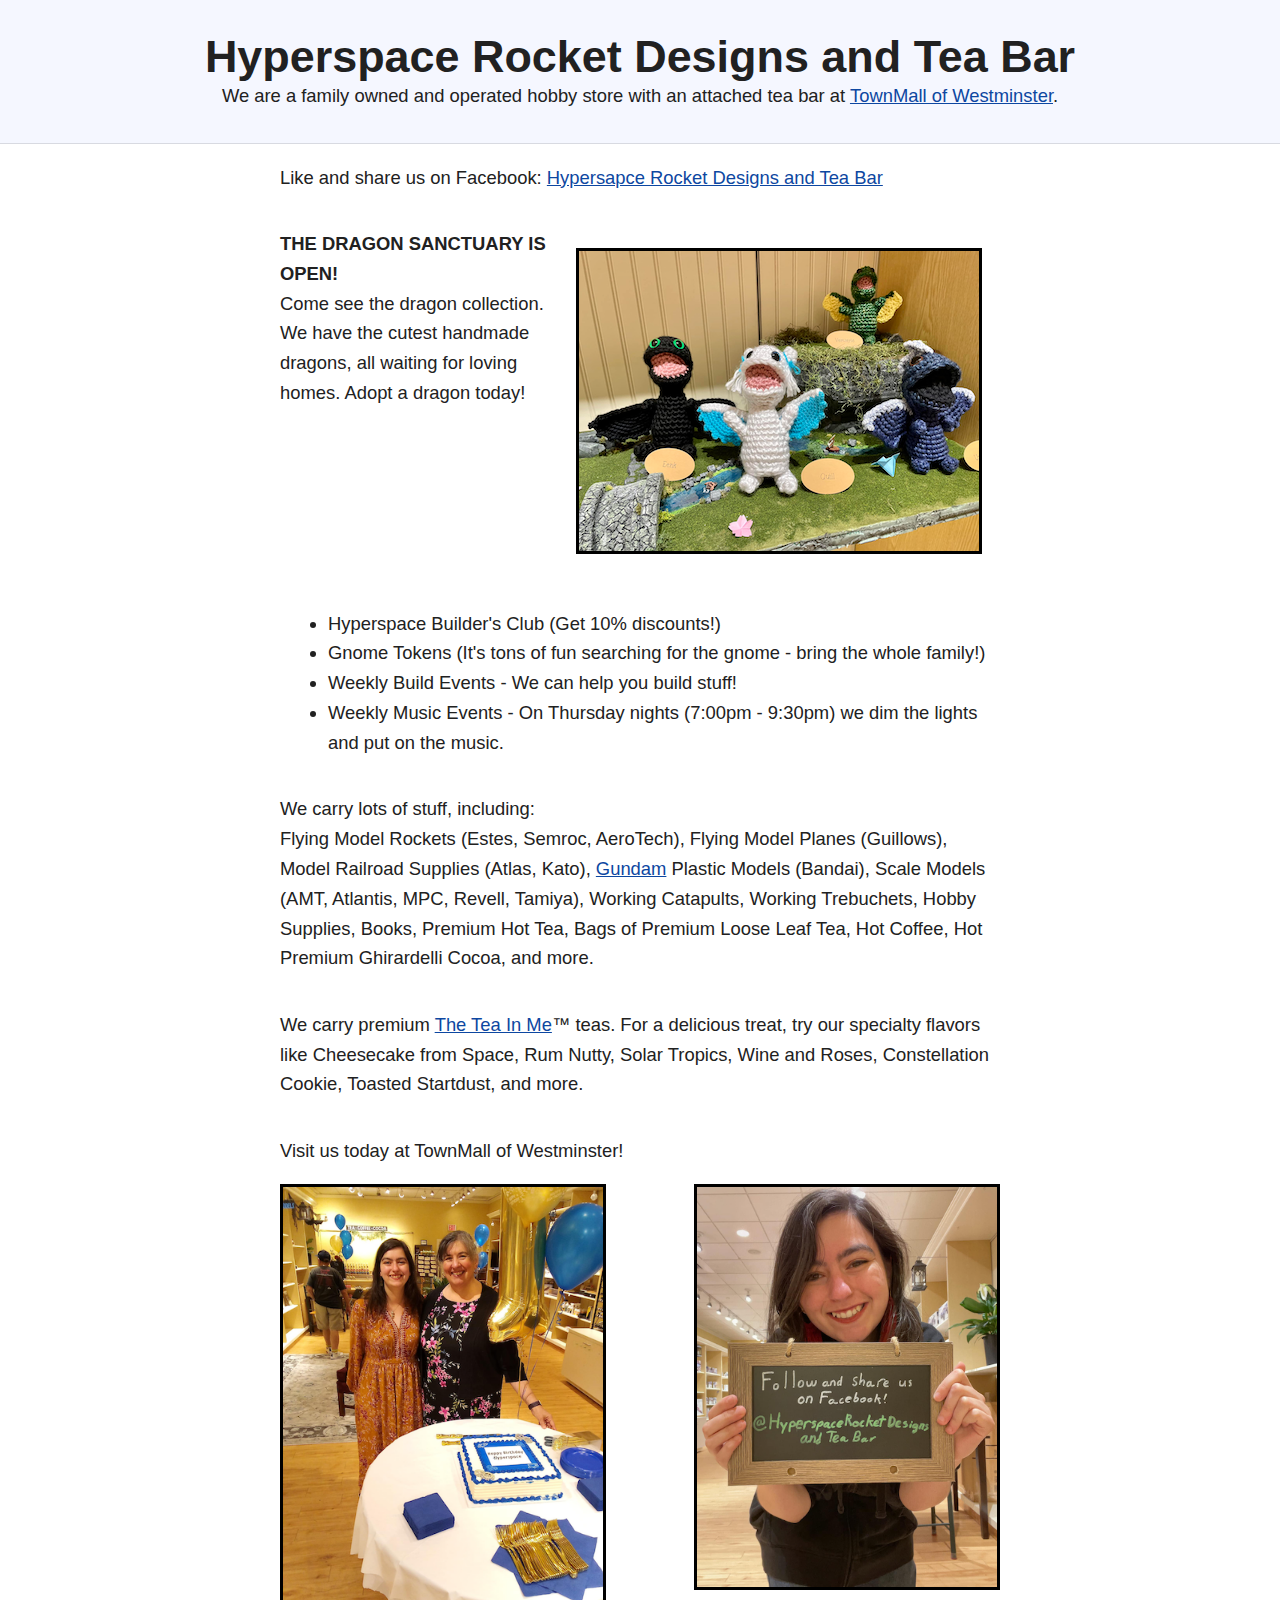
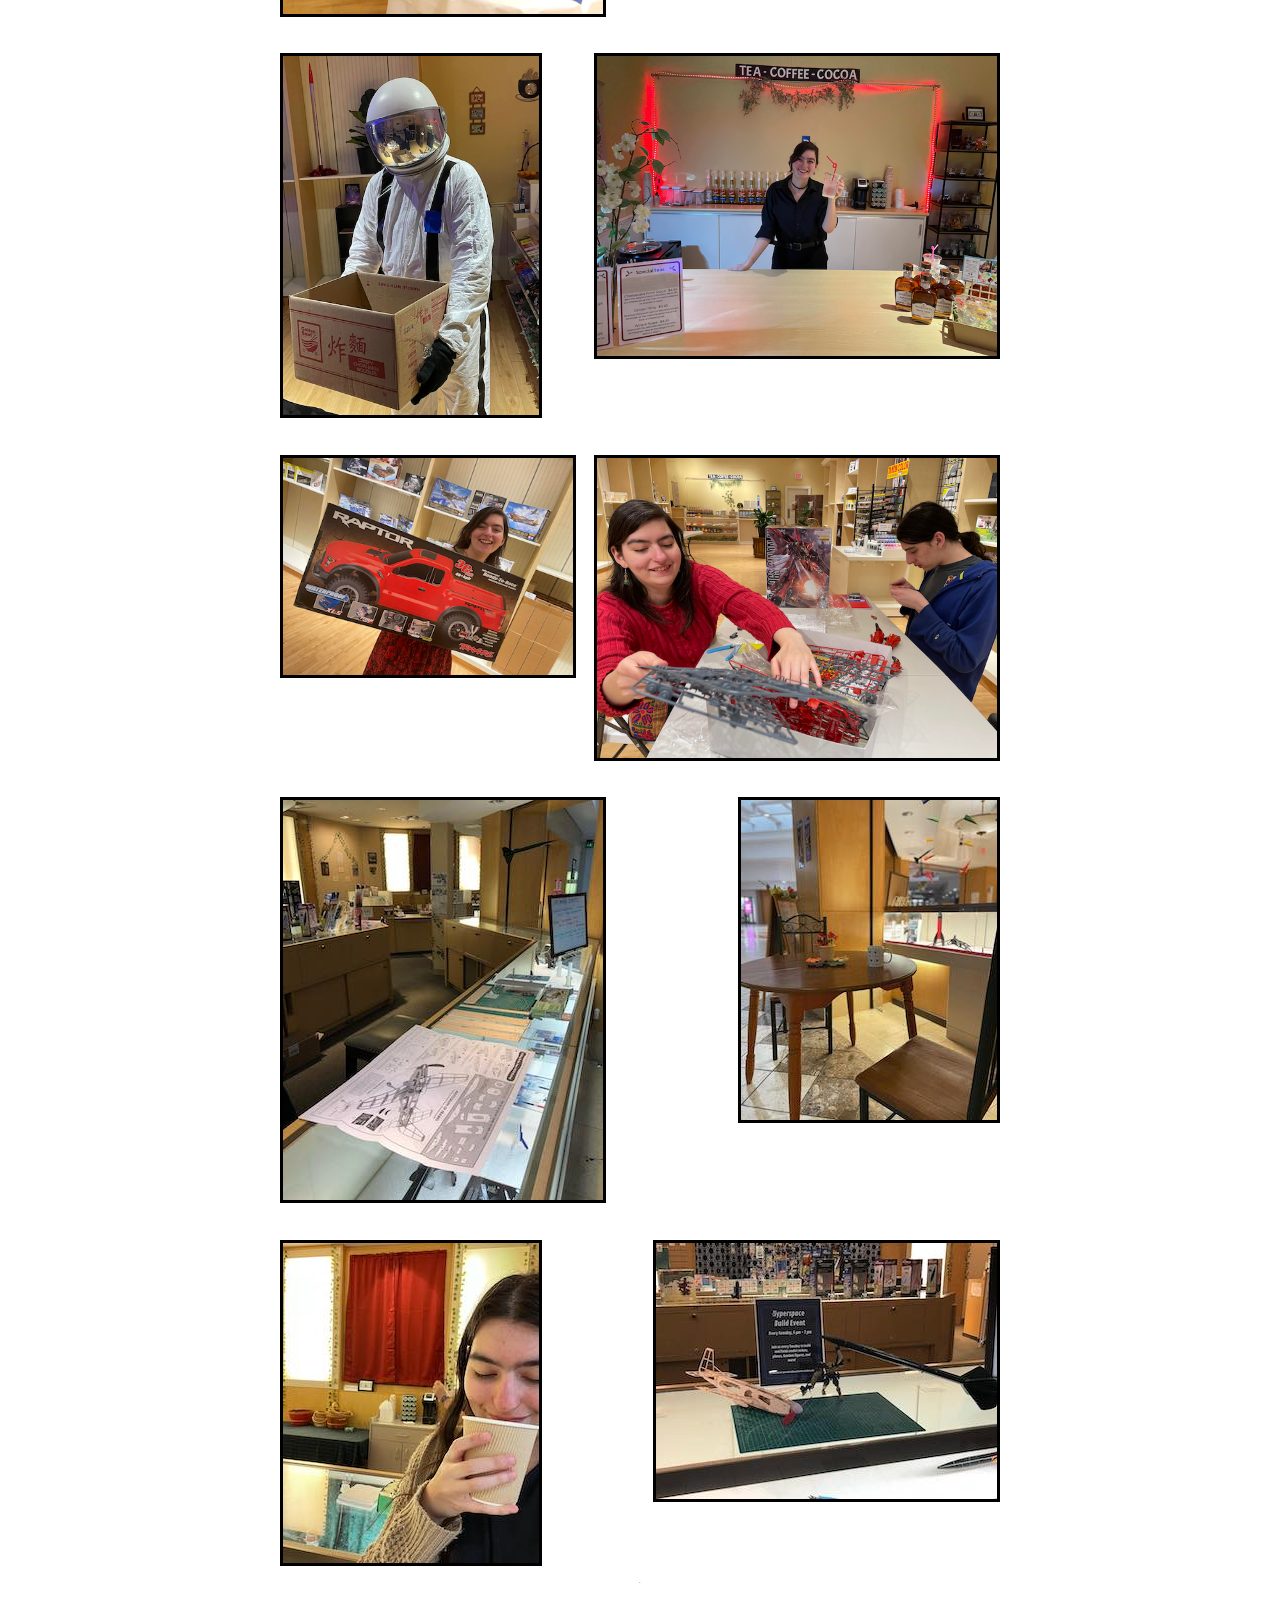
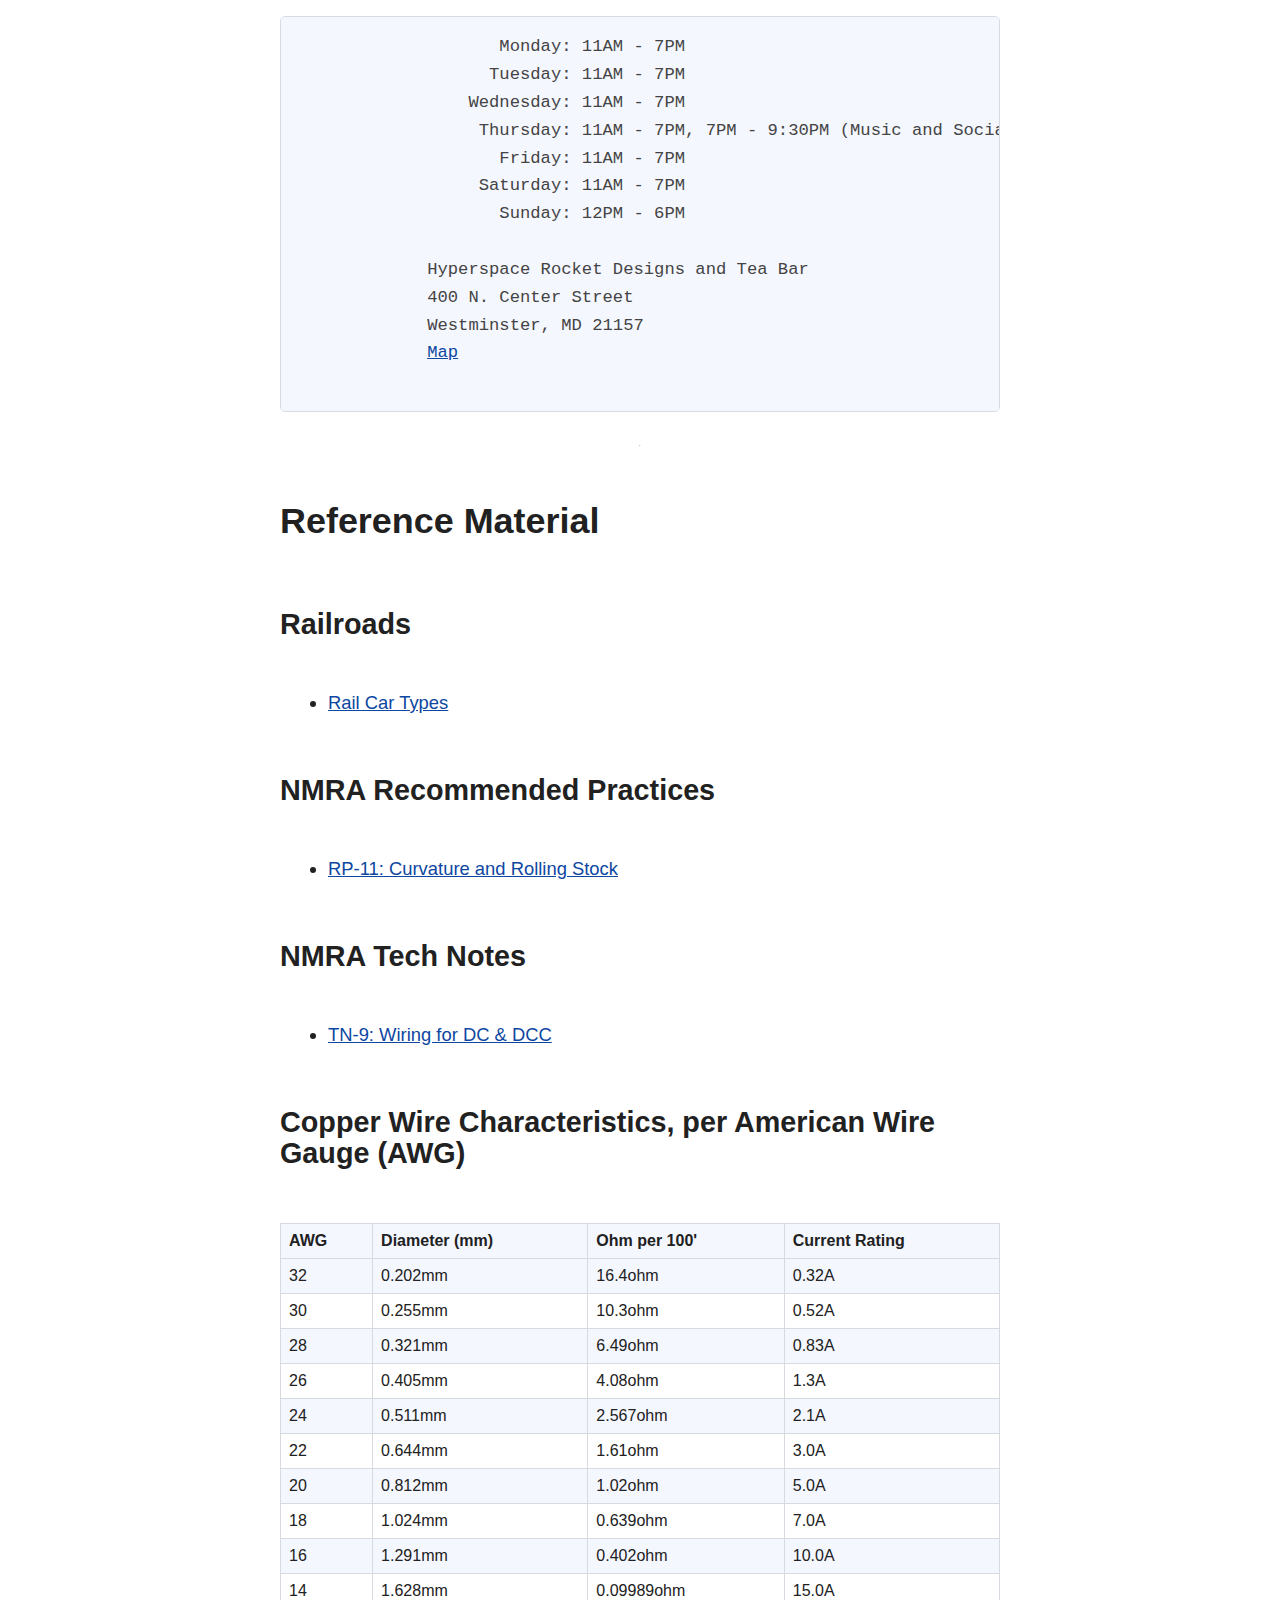
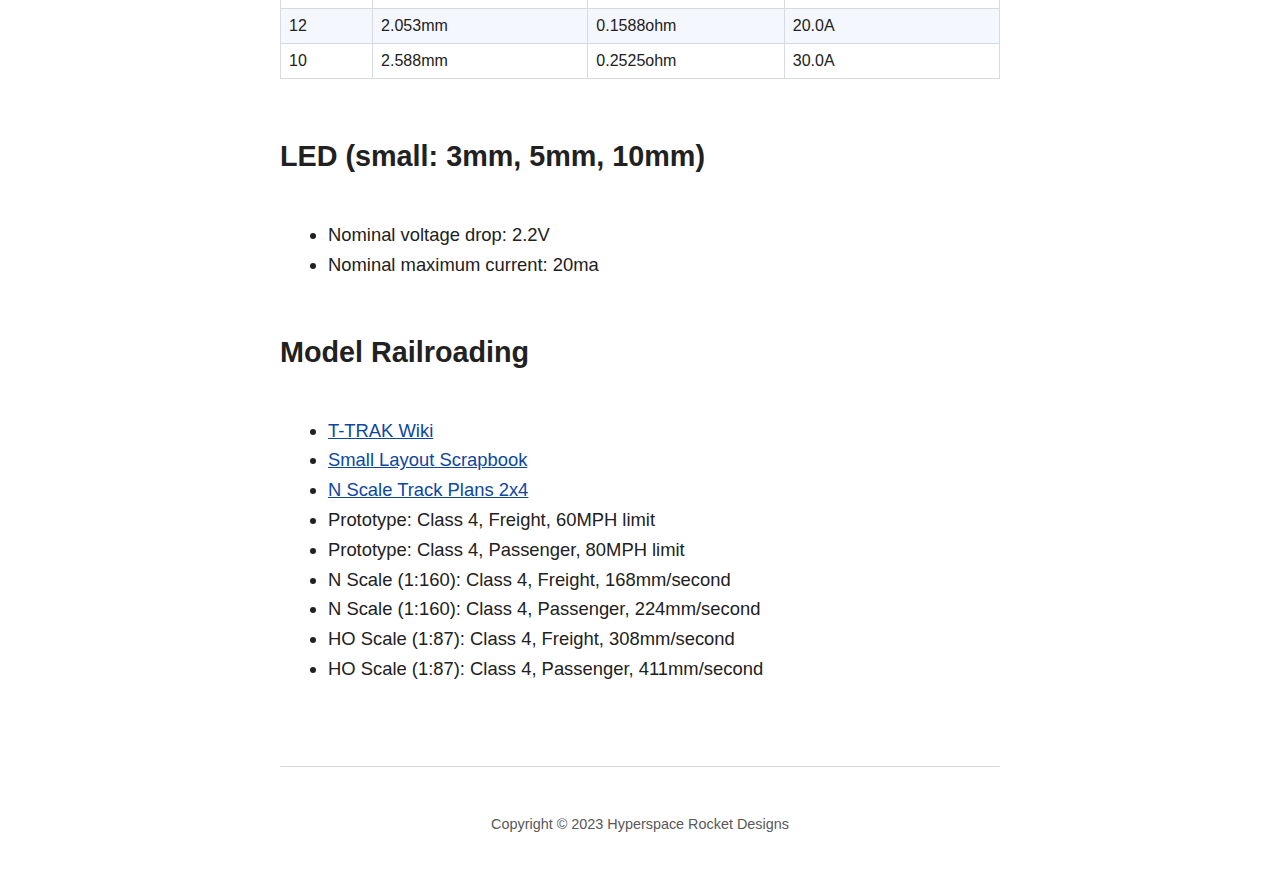
==== docs/index.html @ fa68c309 "update" ====
<html>

<head>
  <meta name="referrer" content="origin" />
  <meta http-equiv="X-UA-Compatible" content="IE=edge" />
  <meta name="viewport" content="width=device-width, initial-scale=1.0" />
  <link rel="stylesheet" href="style.css" />
  <title>Hyperspace Rocket Designs and Tea Bar</title>
  <meta name="description" content="A hobby store and tea bar in TownMall of Westminster." />
</head>

<body>
  <header>
    <h1>Hyperspace Rocket Designs and Tea Bar</h1>
    <p>
      We are a family owned and operated hobby store with an attached tea bar
      at
      <a href="https://townmallofwestminster.com">TownMall of Westminster</a>.
    </p>
  </header>
  <p>
    Like and share us on Facebook:
    <a href="https://www.facebook.com/profile.php?id=100087280057114">Hypersapce Rocket Designs and Tea Bar</a>
  </p>
  <p>
    <img style="float: right; border: 3px solid black; margin: 1em;" src="./img/dragons-20230824-1.png"
      alt="handmade dragons waiting for adoption" width="400" />
    <b>THE DRAGON SANCTUARY IS OPEN!</b><br />
    Come see the dragon collection. We have the cutest handmade dragons, all waiting for loving homes.
    Adopt a dragon today!<br />
  </p>
  <ul>
    <li>Hyperspace Builder's Club (Get 10% discounts!)</li>
    <li>Gnome Tokens (It's tons of fun searching for the gnome - bring the whole family!)</li>
    <li>Weekly Build Events - We can help you build stuff!</li>
    <li>Weekly Music Events - On Thursday nights (7:00pm - 9:30pm) we dim the lights and put on the music.</li>
  </ul>
  <p>
    We carry lots of stuff, including:<br />
    Flying Model Rockets (Estes, Semroc, AeroTech), Flying Model Planes
    (Guillows), Model Railroad Supplies (Atlas, Kato),
    <a href="https://en.wikipedia.org/wiki/Gundam_model">Gundam</a> Plastic
    Models (Bandai), Scale Models (AMT, Atlantis, MPC, Revell, Tamiya),
    Working Catapults, Working Trebuchets, Hobby Supplies, Books, Premium Hot
    Tea, Bags of Premium Loose Leaf Tea, Hot Coffee, Hot Premium Ghirardelli
    Cocoa, and more.
  </p>
  <p>
    We carry premium <a href="https://TheTeaInMe.com">The Tea In Me</a>&trade;
    teas. For a delicious treat, try our specialty flavors like Cheesecake
    from Space, Rum Nutty, Solar Tropics, Wine and Roses, Constellation
    Cookie, Toasted Startdust, and more.
  </p>
  <p>Visit us today at TownMall of Westminster!</p>
  <div>
    <img style="float: left; border: 3px solid black" src="./img/store-20230823-1.png"
      alt="hyperspace hobby store and tea bar" width="320" />
    <img style="float: right; border: 3px solid black" src="./img/store-20230824-1.png"
      alt="hyperspace hobby store and tea bar" width="300" />
  </div>
  <p></p>
  <div>
    <img style="float: left; border: 3px solid black" src="./img/store-20230824-2.png"
      alt="hyperspace hobby store and tea bar" width="256" />
    <img style="float: right; border: 3px solid black" src="./img/store-20230824-3.png"
      alt="hyperspace hobby store and tea bar" width="400" />
  </div>
  <p></p>
  <div>
    <img style="float: left; border: 3px solid black" src="./img/store-20230824-4.png"
      alt="hyperspace hobby store and tea bar" width="290" />
    <img style="float: right; border: 3px solid black" src="./img/store-20230824-5.png"
      alt="hyperspace hobby store and tea bar" width="400" />
  </div>
  <p></p>
  <div>
    <img style="float: left; border: 3px solid black" src="./img/store-1.jpg" alt="hyperspace hobby store and tea bar"
      width="320" />
    <img style="float: right; border: 3px solid black" src="./img/store-2.jpg" alt="hyperspace hobby store and tea bar"
      width="256" />
  </div>
  <p></p>
  <div>
    <img style="float: left; border: 3px solid black" src="./img/store-3.jpg" alt="hyperspace hobby store and tea bar"
      width="256" />
    <img style="float: right; border: 3px solid black" src="./img/store-4.jpg" alt="hyperspace hobby store and tea bar"
      width="341" />
  </div>
  <hr />
  <pre>
                   Monday: 11AM - 7PM
                  Tuesday: 11AM - 7PM
                Wednesday: 11AM - 7PM
                 Thursday: 11AM - 7PM, 7PM - 9:30PM (Music and Social)
                   Friday: 11AM - 7PM
                 Saturday: 11AM - 7PM
                   Sunday: 12PM - 6PM

            Hyperspace Rocket Designs and Tea Bar
            400 N. Center Street
            Westminster, MD 21157
            <a href="https://www.google.com/maps/place/Hyperspace+Rocket+Designs+and+Tea+Bar/@39.5782858,-76.985548,17z/data=!4m12!1m6!3m5!1s0x89c84708a0c4517f:0x4c58a2ebca37fdb1!2sHyperspace+Rocket+Designs+and+Tea+Bar!8m2!3d39.5782817!4d-76.983354!3m4!1s0x89c84708a0c4517f:0x4c58a2ebca37fdb1!8m2!3d39.5782817!4d-76.983354">Map</a>
        </pre>
  <hr />
  <h2>Reference Material</h2>

  <h3>Railroads</h3>
  <ul>
    <li>
      <a href="https://www.up.com/customers/track-record/tr181121_rail_car_types.htm">Rail Car Types</a>
    </li>
  </ul>

  <h3>NMRA Recommended Practices</h3>
  <ul>
    <li>
      <a href="https://www.nmra.org/sites/default/files/standards/sandrp/pdf/rp-11_2018.03.03.pdf">RP-11: Curvature and
        Rolling Stock</a>
    </li>
  </ul>

  <h3>NMRA Tech Notes</h3>
  <ul>
    <li>
      <a href="https://www.nmra.org/sites/default/files/standards/sandrp/pdf/technotes/tn-9.pdf">TN-9: Wiring for DC &
        DCC</a>
    </li>
  </ul>

  <h3>Copper Wire Characteristics, per American Wire Gauge (AWG)</h3>
  <table>
    <tr>
      <th>AWG</th>
      <th>Diameter (mm)</th>
      <th>Ohm per 100'</th>
      <th>Current Rating</th>
    </tr>
    <tr>
      <td>32</td>
      <td>0.202mm</td>
      <td>16.4ohm</td>
      <td>0.32A</td>
    </tr>
    <tr>
      <td>30</td>
      <td>0.255mm</td>
      <td>10.3ohm</td>
      <td>0.52A</td>
    </tr>
    <tr>
      <td>28</td>
      <td>0.321mm</td>
      <td>6.49ohm</td>
      <td>0.83A</td>
    </tr>
    <tr>
      <td>26</td>
      <td>0.405mm</td>
      <td>4.08ohm</td>
      <td>1.3A</td>
    </tr>
    <tr>
      <td>24</td>
      <td>0.511mm</td>
      <td>2.567ohm</td>
      <td>2.1A</td>
    </tr>
    <tr>
      <td>22</td>
      <td>0.644mm</td>
      <td>1.61ohm</td>
      <td>3.0A</td>
    </tr>
    <tr>
      <td>20</td>
      <td>0.812mm</td>
      <td>1.02ohm</td>
      <td>5.0A</td>
    </tr>
    <tr>
      <td>18</td>
      <td>1.024mm</td>
      <td>0.639ohm</td>
      <td>7.0A</td>
    </tr>
    <tr>
      <td>16</td>
      <td>1.291mm</td>
      <td>0.402ohm</td>
      <td>10.0A</td>
    </tr>
    <tr>
      <td>14</td>
      <td>1.628mm</td>
      <td>0.09989ohm</td>
      <td>15.0A</td>
    </tr>
    <tr>
      <td>12</td>
      <td>2.053mm</td>
      <td>0.1588ohm</td>
      <td>20.0A</td>
    </tr>
    <tr>
      <td>10</td>
      <td>2.588mm</td>
      <td>0.2525ohm</td>
      <td>30.0A</td>
    </tr>
  </table>
  <h3>LED (small: 3mm, 5mm, 10mm)</h3>
  <ul>
    <li>Nominal voltage drop: 2.2V</li>
    <li>Nominal maximum current: 20ma</li>
  </ul>

  <h3>Model Railroading</h3>
  <ul>
    <li><a href="http://ttrak.wikidot.com/">T-TRAK Wiki</a></li>
    <li>
      <a href="https://www.carendt.com/category/small-layout-scrapbook/">Small Layout Scrapbook</a>
    </li>
    <li>
      <a href="https://www.jamesmodeltrains.com/n-scale-track-plans-2x4/">N Scale Track Plans 2x4</a>
    </li>
    <li>Prototype: Class 4, Freight, 60MPH limit</li>
    <li>Prototype: Class 4, Passenger, 80MPH limit</li>
    <li>N Scale (1:160): Class 4, Freight, 168mm/second</li>
    <li>N Scale (1:160): Class 4, Passenger, 224mm/second</li>
    <li>HO Scale (1:87): Class 4, Freight, 308mm/second</li>
    <li>HO Scale (1:87): Class 4, Passenger, 411mm/second</li>
  </ul>
  <footer>
    <p>Copyright &copy; 2023 Hyperspace Rocket Designs</p>
  </footer>
</body>

</html>
---- docs/style.css ----
/* https://github.com/kevquirk/simple.css */
/* Set the global variables for everything. Change these to use your own fonts and colours. */
:root {
    /* Set sans-serif & mono fonts */
    --sans-font: -apple-system, BlinkMacSystemFont, "Avenir Next", Avenir,
      "Nimbus Sans L", Roboto, Noto, "Segoe UI", Arial, Helvetica,
      "Helvetica Neue", sans-serif;
    --mono-font: Consolas, Menlo, Monaco, "Andale Mono", "Ubuntu Mono", monospace;
  
    /* Body font size. By default, effectively 18.4px, based on 16px as 'root em' */
    --base-fontsize: 1.15rem;
  
    /* Major third scale progression - see https://type-scale.com/ */
    --header-scale: 1.25;
  
    /* Line height is set to the "Golden ratio" for optimal legibility */
    --line-height: 1.618;
  
    /* Default (light) theme */
    --bg: #fff;
    --accent-bg: #f5f7ff;
    --text: #212121;
    --text-light: #585858;
    --border: #d8dae1;
    --accent: #0d47a1;
    --accent-light: #90caf9;
    --code: #d81b60;
    --preformatted: #444;
    --marked: #ffdd33;
    --disabled: #efefef;
  }
  
  /* Dark theme */
  @media (prefers-color-scheme: dark) {
    :root {
      --bg: #212121;
      --accent-bg: #2b2b2b;
      --text: #dcdcdc;
      --text-light: #ababab;
      --border: #666;
      --accent: #ffb300;
      --accent-light: #ffecb3;
      --code: #f06292;
      --preformatted: #ccc;
      --disabled: #111;
    }
  
    img,
    video {
      opacity: 0.6;
    }
  }
  
  html {
    /* Set the font globally */
    font-family: var(--sans-font);
  }
  
  /* Make the body a nice central block */
  body {
    color: var(--text);
    background: var(--bg);
    font-size: var(--base-fontsize);
    line-height: var(--line-height);
    display: flex;
    min-height: 100vh;
    flex-direction: column;
    flex: 1;
    margin: 0 auto;
    max-width: 45rem;
    padding: 0 0.5rem;
    overflow-x: hidden;
    word-break: break-word;
    overflow-wrap: break-word;
  }
  
  /* Make the header bg full width, but the content inline with body */
  header {
    background: var(--accent-bg);
    border-bottom: 1px solid var(--border);
    text-align: center;
    padding: 2rem 0.5rem;
    width: 100vw;
    position: relative;
    box-sizing: border-box;
    left: 50%;
    right: 50%;
    margin-left: -50vw;
    margin-right: -50vw;
  }
  
  /* Remove margins for header text */
  header h1,
  header p {
    margin: 0;
  }
  
  /* Add a little padding to ensure spacing is correct between content and nav */
  main {
    padding-top: 1.5rem;
  }
  
  /* Fix line height when title wraps */
  h1,
  h2,
  h3 {
    line-height: 1.1;
  }
  
  /* Format navigation */
  nav {
    font-size: 1rem;
    line-height: 2;
    padding: 1rem 0;
  }
  
  nav a {
    margin: 1rem 1rem 0 0;
    border: 1px solid var(--border);
    border-radius: 5px;
    color: var(--text) !important;
    display: inline-block;
    padding: 0.1rem 1rem;
    text-decoration: none;
    transition: 0.4s;
  }
  
  nav a:hover {
    color: var(--accent) !important;
    border-color: var(--accent);
  }
  
  nav a.current:hover {
    text-decoration: none;
  }
  
  footer {
    margin-top: 4rem;
    padding: 2rem 1rem 1.5rem 1rem;
    color: var(--text-light);
    font-size: 0.9rem;
    text-align: center;
    border-top: 1px solid var(--border);
  }
  
  /* Format headers */
  h1 {
    font-size: calc(
      var(--base-fontsize) * var(--header-scale) * var(--header-scale) *
        var(--header-scale) * var(--header-scale)
    );
    margin-top: calc(var(--line-height) * 1.5rem);
  }
  
  h2 {
    font-size: calc(
      var(--base-fontsize) * var(--header-scale) * var(--header-scale) *
        var(--header-scale)
    );
    margin-top: calc(var(--line-height) * 1.5rem);
  }
  
  h3 {
    font-size: calc(
      var(--base-fontsize) * var(--header-scale) * var(--header-scale)
    );
    margin-top: calc(var(--line-height) * 1.5rem);
  }
  
  h4 {
    font-size: calc(var(--base-fontsize) * var(--header-scale));
    margin-top: calc(var(--line-height) * 1.5rem);
  }
  
  h5 {
    font-size: var(--base-fontsize);
    margin-top: calc(var(--line-height) * 1.5rem);
  }
  
  h6 {
    font-size: calc(var(--base-fontsize) / var(--header-scale));
    margin-top: calc(var(--line-height) * 1.5rem);
  }
  
  /* Format links & buttons */
  a,
  a:visited {
    color: var(--accent);
  }
  
  a:hover {
    text-decoration: none;
  }
  
  a button,
  button,
  [role="button"],
  input[type="submit"],
  input[type="reset"],
  input[type="button"] {
    border: none;
    border-radius: 5px;
    background: var(--accent);
    font-size: 1rem;
    color: var(--bg);
    padding: 0.7rem 0.9rem;
    margin: 0.5rem 0;
    transition: 0.4s;
  }
  
  a button[disabled],
  button[disabled],
  [role="button"][aria-disabled="true"],
  input[type="submit"][disabled],
  input[type="reset"][disabled],
  input[type="button"][disabled],
  input[type="checkbox"][disabled],
  input[type="radio"][disabled],
  select[disabled] {
    cursor: default;
    opacity: 0.5;
    cursor: not-allowed;
  }
  
  input:disabled,
  textarea:disabled,
  select:disabled {
    cursor: not-allowed;
    background-color: var(--disabled);
  }
  
  input[type="range"] {
    padding: 0;
  }
  
  /* Set the cursor to '?' while hovering over an abbreviation */
  abbr {
    cursor: help;
  }
  
  button:focus,
  button:enabled:hover,
  [role="button"]:focus,
  [role="button"]:not([aria-disabled="true"]):hover,
  input[type="submit"]:focus,
  input[type="submit"]:enabled:hover,
  input[type="reset"]:focus,
  input[type="reset"]:enabled:hover,
  input[type="button"]:focus,
  input[type="button"]:enabled:hover,
  input[type="checkbox"]:focus,
  input[type="checkbox"]:enabled:hover,
  input[type="radio"]:focus,
  input[type="radio"]:enabled:hover {
    filter: brightness(1.4);
    cursor: pointer;
  }
  
  /* Format the expanding box */
  details {
    background: var(--accent-bg);
    border: 1px solid var(--border);
    border-radius: 5px;
    margin-bottom: 1rem;
  }
  
  summary {
    cursor: pointer;
    font-weight: bold;
    padding: 0.6rem 1rem;
  }
  
  details[open] {
    padding: 0.6rem 1rem 0.75rem 1rem;
  }
  
  details[open] summary {
    margin-bottom: 0.5rem;
    padding: 0;
  }
  
  details[open] > *:last-child {
    margin-bottom: 0;
  }
  
  /* Format tables */
  table {
    border-collapse: collapse;
    width: 100%;
    margin: 1.5rem 0;
  }
  
  td,
  th {
    border: 1px solid var(--border);
    text-align: left;
    padding: 0.5rem;
  }
  
  th {
    background: var(--accent-bg);
    font-weight: bold;
  }
  
  tr:nth-child(even) {
    /* Set every other cell slightly darker. Improves readability. */
    background: var(--accent-bg);
  }
  
  table caption {
    font-weight: bold;
    margin-bottom: 0.5rem;
  }
  
  /* Lists */
  ol,
  ul {
    padding-left: 3rem;
  }
  
  /* Format forms */
  textarea,
  select,
  input {
    font-size: inherit;
    font-family: inherit;
    padding: 0.5rem;
    margin-bottom: 0.5rem;
    color: var(--text);
    background: var(--bg);
    border: 1px solid var(--border);
    border-radius: 5px;
    box-shadow: none;
    box-sizing: border-box;
    width: 60%;
    -moz-appearance: none;
    -webkit-appearance: none;
    appearance: none;
  }
  
  /* Add arrow to  */
  select {
    background-image: linear-gradient(45deg, transparent 49%, var(--text) 51%),
      linear-gradient(135deg, var(--text) 51%, transparent 49%);
    background-position: calc(100% - 20px), calc(100% - 15px);
    background-size: 5px 5px, 5px 5px;
    background-repeat: no-repeat;
  }
  
  select[multiple] {
    background-image: none !important;
  }
  
  /* checkbox and radio button style */
  input[type="checkbox"],
  input[type="radio"] {
    vertical-align: bottom;
    position: relative;
  }
  
  input[type="radio"] {
    border-radius: 100%;
  }
  
  input[type="checkbox"]:checked,
  input[type="radio"]:checked {
    background: var(--accent);
  }
  
  input[type="checkbox"]:checked::after {
    /* Creates a rectangle with colored right and bottom borders which is rotated to look like a check mark */
    content: " ";
    width: 0.1em;
    height: 0.25em;
    border-radius: 0;
    position: absolute;
    top: 0.05em;
    left: 0.18em;
    background: transparent;
    border-right: solid var(--bg) 0.08em;
    border-bottom: solid var(--bg) 0.08em;
    font-size: 1.8em;
    transform: rotate(45deg);
  }
  input[type="radio"]:checked::after {
    /* creates a colored circle for the checked radio button  */
    content: " ";
    width: 0.25em;
    height: 0.25em;
    border-radius: 100%;
    position: absolute;
    top: 0.125em;
    background: var(--bg);
    left: 0.125em;
    font-size: 32px;
  }
  
  /* Make the textarea wider than other inputs */
  textarea {
    width: 80%;
  }
  
  /* Makes input fields wider on smaller screens */
  @media only screen and (max-width: 720px) {
    textarea,
    select,
    input {
      width: 100%;
    }
  }
  
  /* Ensures the checkbox and radio inputs do not have a set width like other input fields */
  input[type="checkbox"],
  input[type="radio"] {
    width: auto;
  }
  
  /* do not show border around file selector button */
  input[type="file"] {
    border: 0;
  }
  
  /* Without this any HTML using <fieldset> shows ugly borders and has additional padding/margin. (Issue #3) */
  fieldset {
    border: 0;
    padding: 0;
    margin: 0;
  }
  
  /* Misc body elements */
  
  hr {
    color: var(--border);
    border-top: 1px;
    margin: 1rem auto;
  }
  
  mark {
    padding: 2px 5px;
    border-radius: 4px;
    background: var(--marked);
  }
  
  main img,
  main video {
    max-width: 100%;
    height: auto;
    border-radius: 5px;
  }
  
  figure {
    margin: 0;
  }
  
  figcaption {
    font-size: 0.9rem;
    color: var(--text-light);
    text-align: center;
    margin-bottom: 1rem;
  }
  
  blockquote {
    margin: 2rem 0 2rem 2rem;
    padding: 0.4rem 0.8rem;
    border-left: 0.35rem solid var(--accent);
    opacity: 0.8;
    font-style: italic;
  }
  
  cite {
    font-size: 0.9rem;
    color: var(--text-light);
    font-style: normal;
  }
  
  /* Use mono font for code like elements */
  code,
  pre,
  pre span,
  kbd,
  samp {
    font-size: 1.075rem;
    font-family: var(--mono-font);
    color: var(--code);
  }
  
  kbd {
    color: var(--preformatted);
    border: 1px solid var(--preformatted);
    border-bottom: 3px solid var(--preformatted);
    border-radius: 5px;
    padding: 0.1rem;
  }
  
  pre {
    padding: 1rem 1.4rem;
    max-width: 100%;
    overflow: auto;
    overflow-x: auto;
    color: var(--preformatted);
    background: var(--accent-bg);
    border: 1px solid var(--border);
    border-radius: 5px;
  }
  
  /* Fix embedded code within pre */
  pre code {
    color: var(--preformatted);
    background: none;
    margin: 0;
    padding: 0;
  }
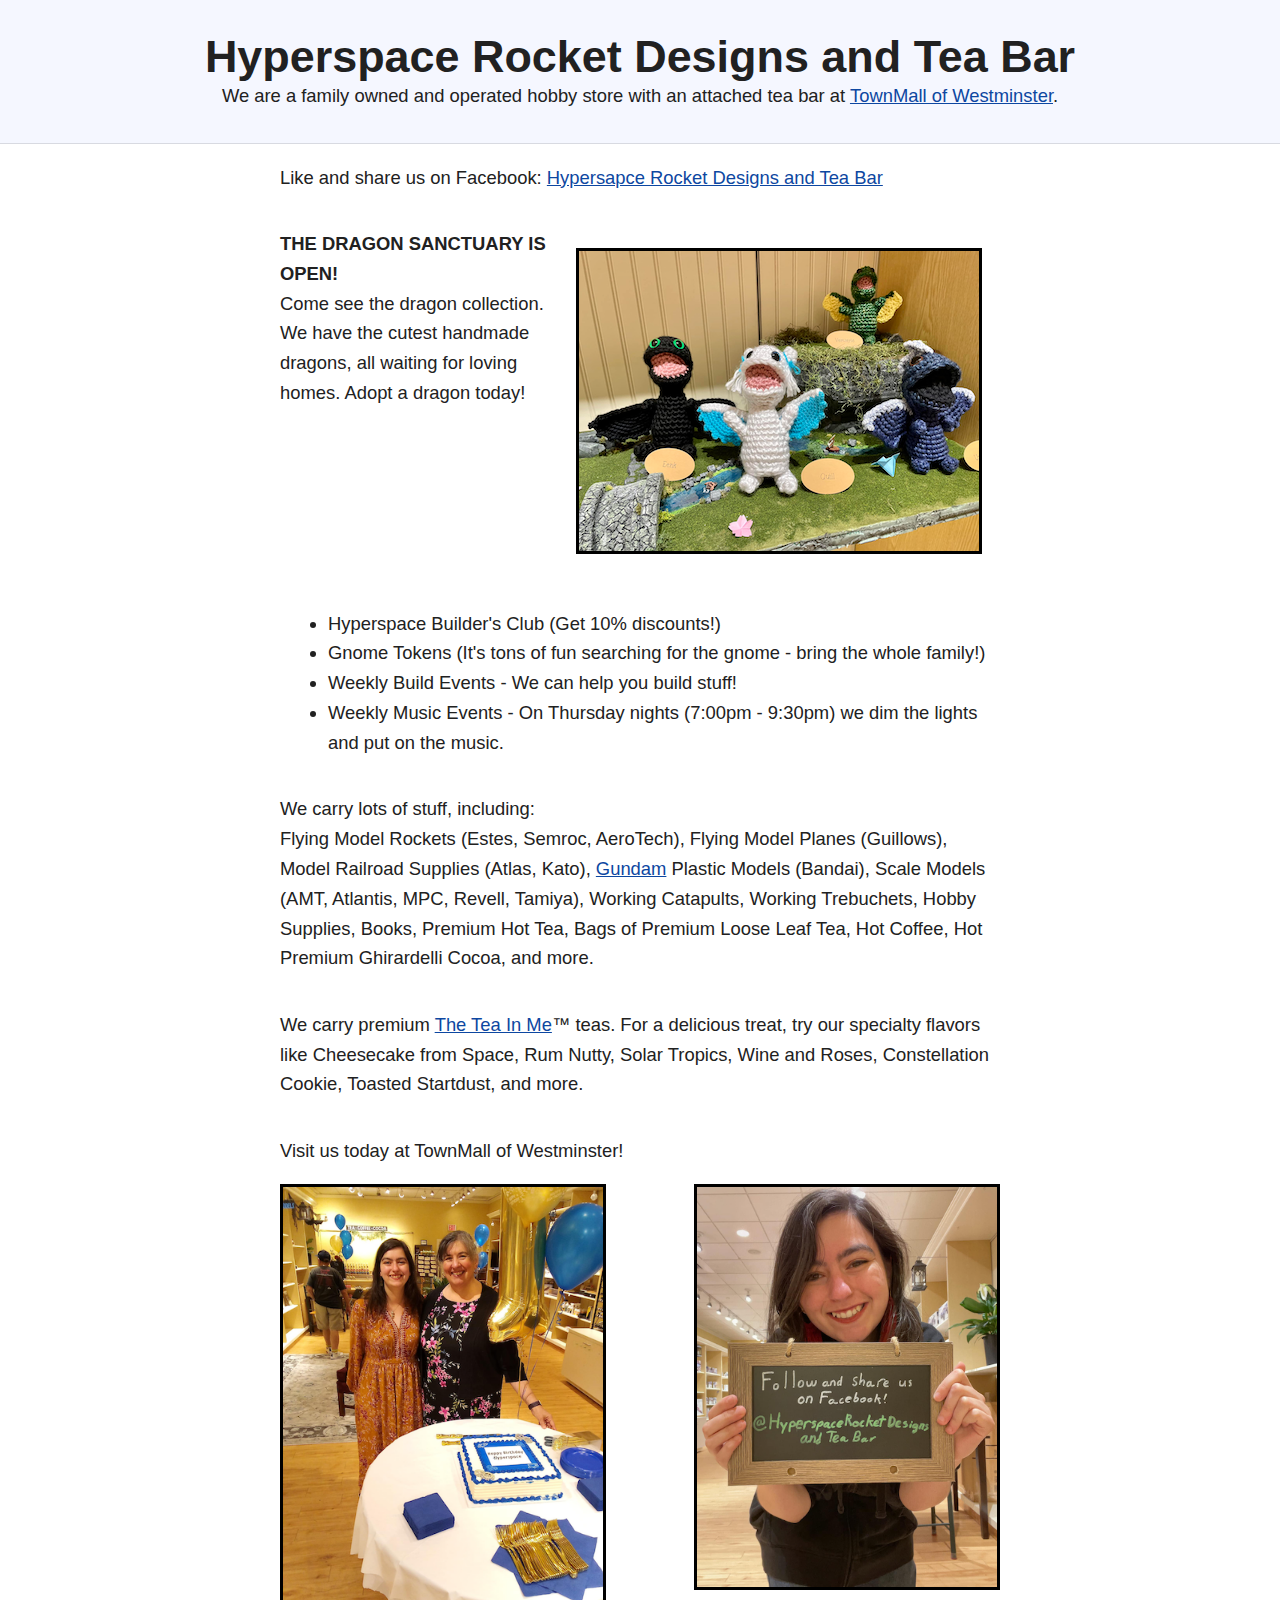
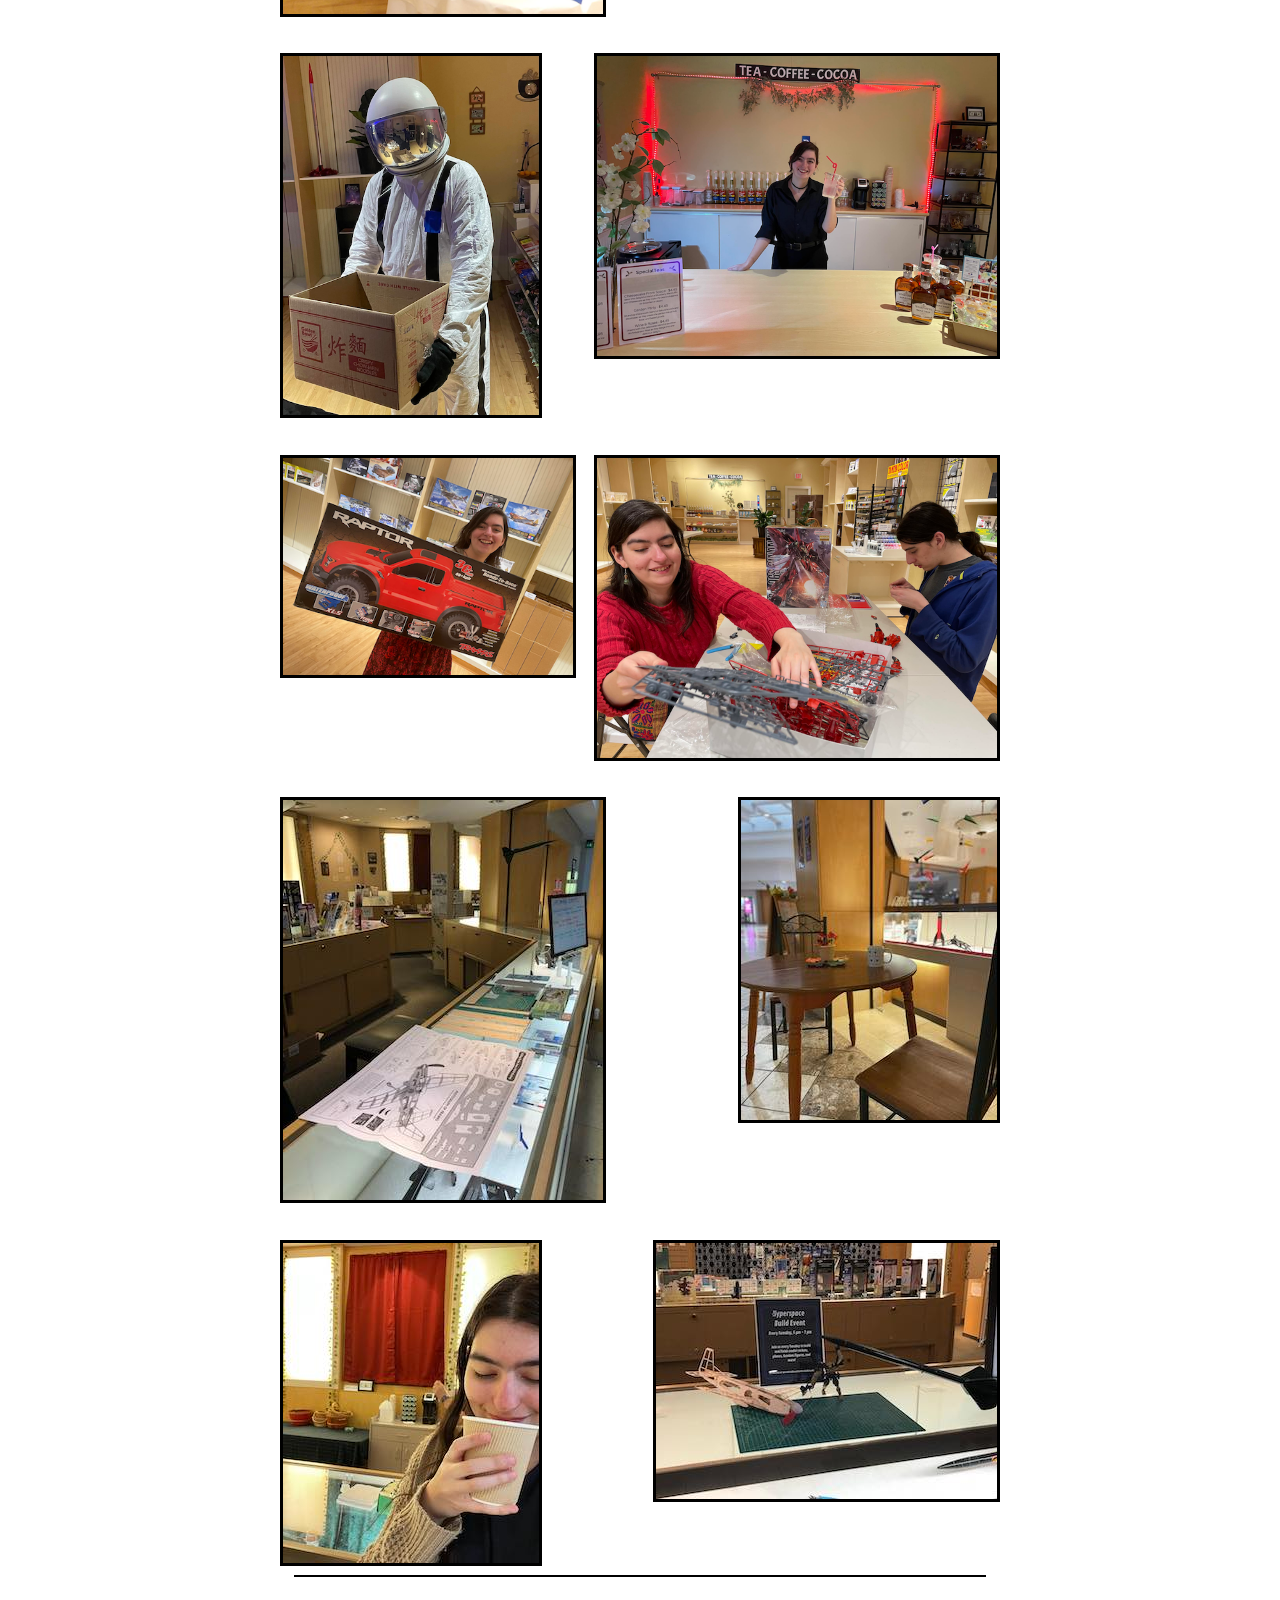
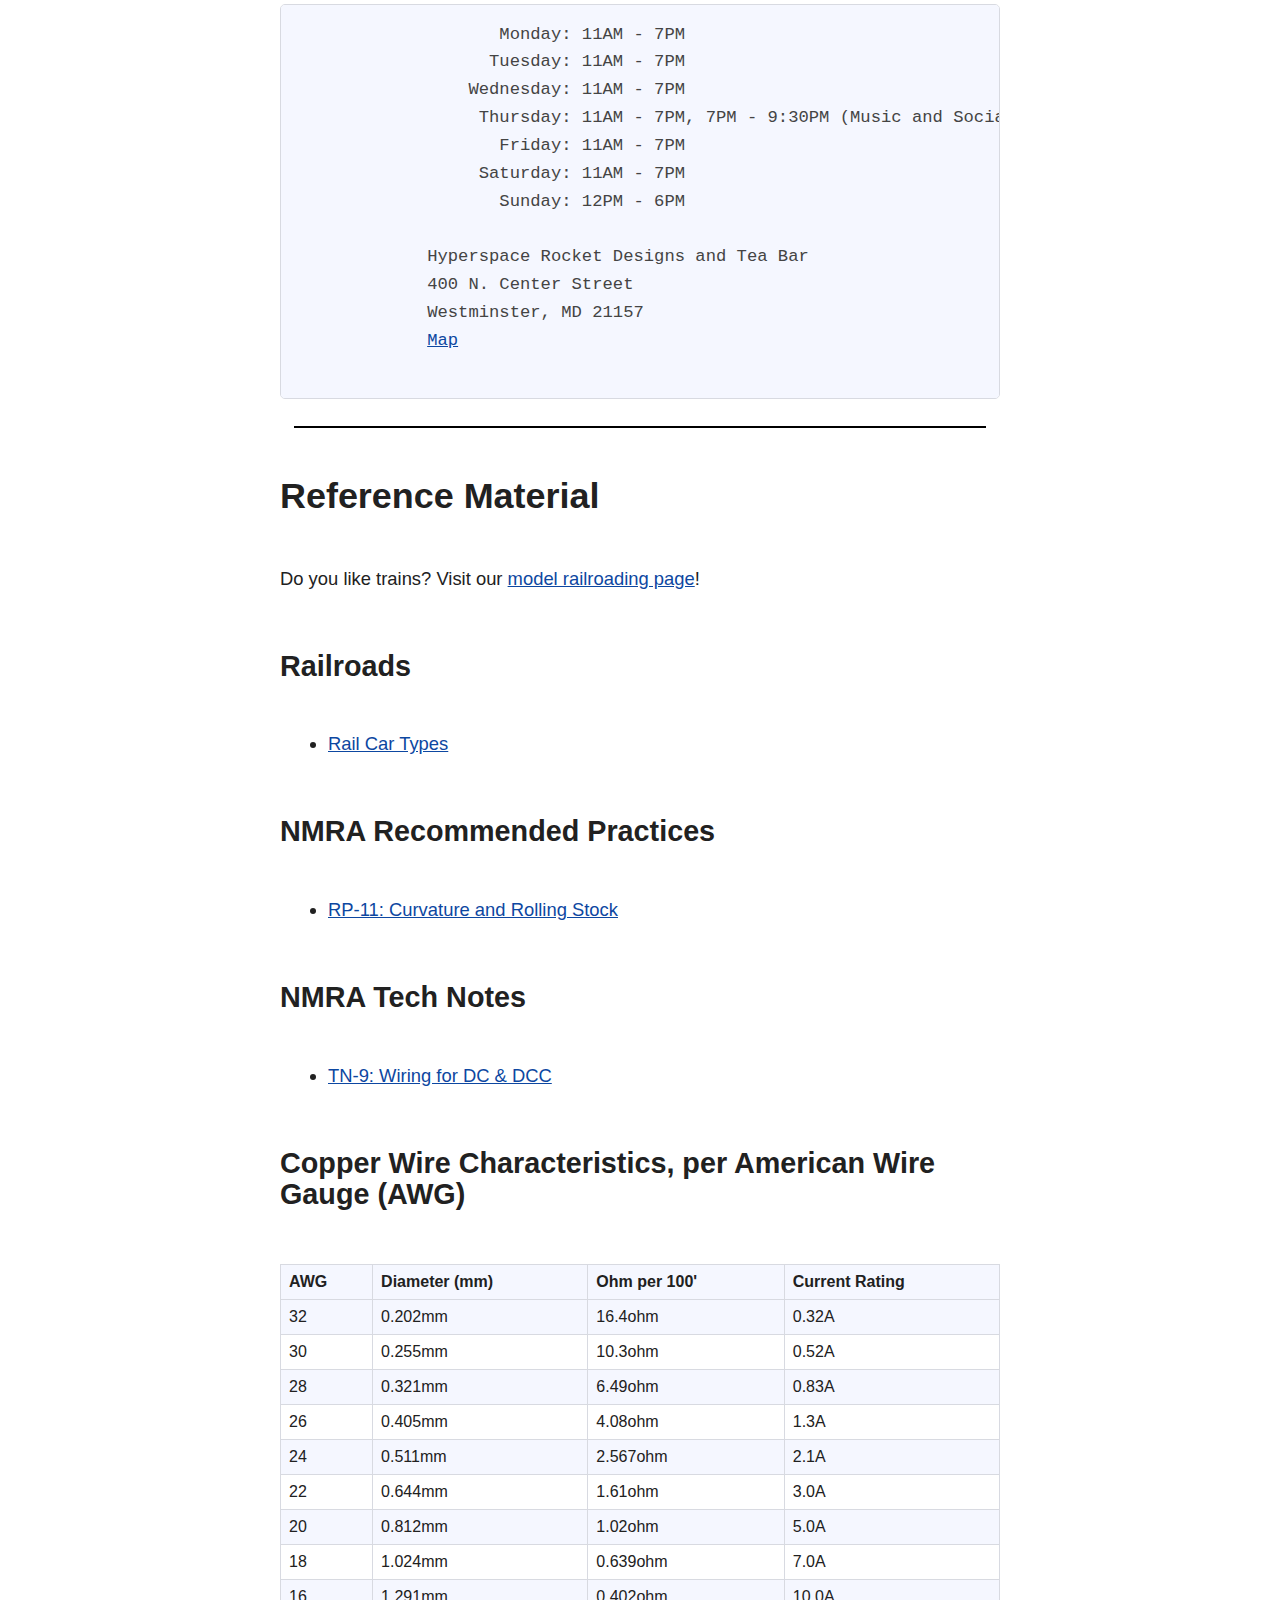
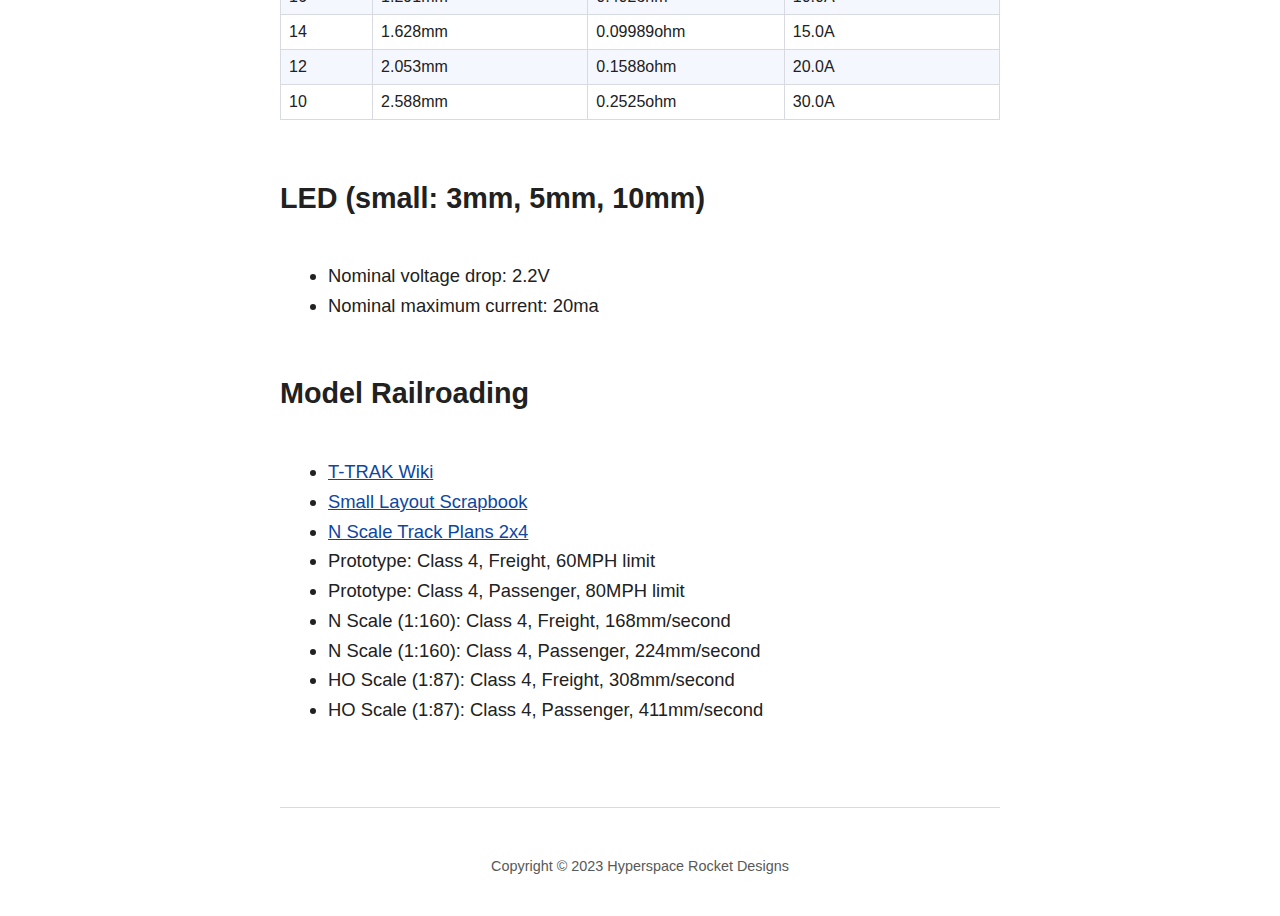
==== commit 7ac251bf: "update" ====
--- a/docs/index.html
+++ b/docs/index.html
@@ -104,6 +104,11 @@
   <hr />
   <h2>Reference Material</h2>
 
+  <p>
+    Do you like trains?
+    Visit our <a href="model-railroading.html">model railroading page</a>!
+  </p>
+
   <h3>Railroads</h3>
   <ul>
     <li>
--- a/docs/style.css
+++ b/docs/style.css
@@ -1,512 +1,523 @@
 /* https://github.com/kevquirk/simple.css */
 /* Set the global variables for everything. Change these to use your own fonts and colours. */
 :root {
-    /* Set sans-serif & mono fonts */
-    --sans-font: -apple-system, BlinkMacSystemFont, "Avenir Next", Avenir,
-      "Nimbus Sans L", Roboto, Noto, "Segoe UI", Arial, Helvetica,
-      "Helvetica Neue", sans-serif;
-    --mono-font: Consolas, Menlo, Monaco, "Andale Mono", "Ubuntu Mono", monospace;
-  
-    /* Body font size. By default, effectively 18.4px, based on 16px as 'root em' */
-    --base-fontsize: 1.15rem;
-  
-    /* Major third scale progression - see https://type-scale.com/ */
-    --header-scale: 1.25;
-  
-    /* Line height is set to the "Golden ratio" for optimal legibility */
-    --line-height: 1.618;
-  
-    /* Default (light) theme */
-    --bg: #fff;
-    --accent-bg: #f5f7ff;
-    --text: #212121;
-    --text-light: #585858;
-    --border: #d8dae1;
-    --accent: #0d47a1;
-    --accent-light: #90caf9;
-    --code: #d81b60;
-    --preformatted: #444;
-    --marked: #ffdd33;
-    --disabled: #efefef;
+  /* Set sans-serif & mono fonts */
+  --sans-font: -apple-system, BlinkMacSystemFont, "Avenir Next", Avenir,
+    "Nimbus Sans L", Roboto, Noto, "Segoe UI", Arial, Helvetica,
+    "Helvetica Neue", sans-serif;
+  --mono-font: Consolas, Menlo, Monaco, "Andale Mono", "Ubuntu Mono", monospace;
+
+  /* Body font size. By default, effectively 18.4px, based on 16px as 'root em' */
+  --base-fontsize: 1.15rem;
+
+  /* Major third scale progression - see https://type-scale.com/ */
+  --header-scale: 1.25;
+
+  /* Line height is set to the "Golden ratio" for optimal legibility */
+  --line-height: 1.618;
+
+  /* Default (light) theme */
+  --bg: #fff;
+  --accent-bg: #f5f7ff;
+  --text: #212121;
+  --text-light: #585858;
+  --border: #d8dae1;
+  --accent: #0d47a1;
+  --accent-light: #90caf9;
+  --code: #d81b60;
+  --preformatted: #444;
+  --marked: #ffdd33;
+  --disabled: #efefef;
+}
+
+/* Dark theme */
+@media (prefers-color-scheme: dark) {
+  :root {
+    --bg: #212121;
+    --accent-bg: #2b2b2b;
+    --text: #dcdcdc;
+    --text-light: #ababab;
+    --border: #666;
+    --accent: #ffb300;
+    --accent-light: #ffecb3;
+    --code: #f06292;
+    --preformatted: #ccc;
+    --disabled: #111;
   }
-  
-  /* Dark theme */
-  @media (prefers-color-scheme: dark) {
-    :root {
-      --bg: #212121;
-      --accent-bg: #2b2b2b;
-      --text: #dcdcdc;
-      --text-light: #ababab;
-      --border: #666;
-      --accent: #ffb300;
-      --accent-light: #ffecb3;
-      --code: #f06292;
-      --preformatted: #ccc;
-      --disabled: #111;
-    }
-  
-    img,
-    video {
-      opacity: 0.6;
-    }
+
+  img,
+  video {
+    opacity: 0.6;
   }
-  
-  html {
-    /* Set the font globally */
-    font-family: var(--sans-font);
-  }
-  
-  /* Make the body a nice central block */
-  body {
-    color: var(--text);
-    background: var(--bg);
-    font-size: var(--base-fontsize);
-    line-height: var(--line-height);
-    display: flex;
-    min-height: 100vh;
-    flex-direction: column;
-    flex: 1;
-    margin: 0 auto;
-    max-width: 45rem;
-    padding: 0 0.5rem;
-    overflow-x: hidden;
-    word-break: break-word;
-    overflow-wrap: break-word;
-  }
-  
-  /* Make the header bg full width, but the content inline with body */
-  header {
-    background: var(--accent-bg);
-    border-bottom: 1px solid var(--border);
-    text-align: center;
-    padding: 2rem 0.5rem;
-    width: 100vw;
-    position: relative;
-    box-sizing: border-box;
-    left: 50%;
-    right: 50%;
-    margin-left: -50vw;
-    margin-right: -50vw;
-  }
-  
-  /* Remove margins for header text */
-  header h1,
-  header p {
-    margin: 0;
-  }
-  
-  /* Add a little padding to ensure spacing is correct between content and nav */
-  main {
-    padding-top: 1.5rem;
-  }
-  
-  /* Fix line height when title wraps */
-  h1,
-  h2,
-  h3 {
-    line-height: 1.1;
-  }
-  
-  /* Format navigation */
-  nav {
-    font-size: 1rem;
-    line-height: 2;
-    padding: 1rem 0;
-  }
-  
-  nav a {
-    margin: 1rem 1rem 0 0;
-    border: 1px solid var(--border);
-    border-radius: 5px;
-    color: var(--text) !important;
-    display: inline-block;
-    padding: 0.1rem 1rem;
-    text-decoration: none;
-    transition: 0.4s;
-  }
-  
-  nav a:hover {
-    color: var(--accent) !important;
-    border-color: var(--accent);
-  }
-  
-  nav a.current:hover {
-    text-decoration: none;
-  }
-  
-  footer {
-    margin-top: 4rem;
-    padding: 2rem 1rem 1.5rem 1rem;
-    color: var(--text-light);
-    font-size: 0.9rem;
-    text-align: center;
-    border-top: 1px solid var(--border);
-  }
-  
-  /* Format headers */
-  h1 {
-    font-size: calc(
-      var(--base-fontsize) * var(--header-scale) * var(--header-scale) *
-        var(--header-scale) * var(--header-scale)
-    );
-    margin-top: calc(var(--line-height) * 1.5rem);
-  }
-  
-  h2 {
-    font-size: calc(
-      var(--base-fontsize) * var(--header-scale) * var(--header-scale) *
-        var(--header-scale)
-    );
-    margin-top: calc(var(--line-height) * 1.5rem);
-  }
-  
-  h3 {
-    font-size: calc(
-      var(--base-fontsize) * var(--header-scale) * var(--header-scale)
-    );
-    margin-top: calc(var(--line-height) * 1.5rem);
-  }
-  
-  h4 {
-    font-size: calc(var(--base-fontsize) * var(--header-scale));
-    margin-top: calc(var(--line-height) * 1.5rem);
-  }
-  
-  h5 {
-    font-size: var(--base-fontsize);
-    margin-top: calc(var(--line-height) * 1.5rem);
-  }
-  
-  h6 {
-    font-size: calc(var(--base-fontsize) / var(--header-scale));
-    margin-top: calc(var(--line-height) * 1.5rem);
-  }
-  
-  /* Format links & buttons */
-  a,
-  a:visited {
-    color: var(--accent);
-  }
-  
-  a:hover {
-    text-decoration: none;
-  }
-  
-  a button,
-  button,
-  [role="button"],
-  input[type="submit"],
-  input[type="reset"],
-  input[type="button"] {
-    border: none;
-    border-radius: 5px;
-    background: var(--accent);
-    font-size: 1rem;
-    color: var(--bg);
-    padding: 0.7rem 0.9rem;
-    margin: 0.5rem 0;
-    transition: 0.4s;
-  }
-  
-  a button[disabled],
-  button[disabled],
-  [role="button"][aria-disabled="true"],
-  input[type="submit"][disabled],
-  input[type="reset"][disabled],
-  input[type="button"][disabled],
-  input[type="checkbox"][disabled],
-  input[type="radio"][disabled],
-  select[disabled] {
-    cursor: default;
-    opacity: 0.5;
-    cursor: not-allowed;
-  }
-  
-  input:disabled,
-  textarea:disabled,
-  select:disabled {
-    cursor: not-allowed;
-    background-color: var(--disabled);
-  }
-  
-  input[type="range"] {
-    padding: 0;
-  }
-  
-  /* Set the cursor to '?' while hovering over an abbreviation */
-  abbr {
-    cursor: help;
-  }
-  
-  button:focus,
-  button:enabled:hover,
-  [role="button"]:focus,
-  [role="button"]:not([aria-disabled="true"]):hover,
-  input[type="submit"]:focus,
-  input[type="submit"]:enabled:hover,
-  input[type="reset"]:focus,
-  input[type="reset"]:enabled:hover,
-  input[type="button"]:focus,
-  input[type="button"]:enabled:hover,
-  input[type="checkbox"]:focus,
-  input[type="checkbox"]:enabled:hover,
-  input[type="radio"]:focus,
-  input[type="radio"]:enabled:hover {
-    filter: brightness(1.4);
-    cursor: pointer;
-  }
-  
-  /* Format the expanding box */
-  details {
-    background: var(--accent-bg);
-    border: 1px solid var(--border);
-    border-radius: 5px;
-    margin-bottom: 1rem;
-  }
-  
-  summary {
-    cursor: pointer;
-    font-weight: bold;
-    padding: 0.6rem 1rem;
-  }
-  
-  details[open] {
-    padding: 0.6rem 1rem 0.75rem 1rem;
-  }
-  
-  details[open] summary {
-    margin-bottom: 0.5rem;
-    padding: 0;
-  }
-  
-  details[open] > *:last-child {
-    margin-bottom: 0;
-  }
-  
-  /* Format tables */
-  table {
-    border-collapse: collapse;
-    width: 100%;
-    margin: 1.5rem 0;
-  }
-  
-  td,
-  th {
-    border: 1px solid var(--border);
-    text-align: left;
-    padding: 0.5rem;
-  }
-  
-  th {
-    background: var(--accent-bg);
-    font-weight: bold;
-  }
-  
-  tr:nth-child(even) {
-    /* Set every other cell slightly darker. Improves readability. */
-    background: var(--accent-bg);
-  }
-  
-  table caption {
-    font-weight: bold;
-    margin-bottom: 0.5rem;
-  }
-  
-  /* Lists */
-  ol,
-  ul {
-    padding-left: 3rem;
-  }
-  
-  /* Format forms */
+}
+
+html {
+  /* Set the font globally */
+  font-family: var(--sans-font);
+}
+
+/* Make the body a nice central block */
+body {
+  color: var(--text);
+  background: var(--bg);
+  font-size: var(--base-fontsize);
+  line-height: var(--line-height);
+  display: flex;
+  min-height: 100vh;
+  flex-direction: column;
+  flex: 1;
+  margin: 0 auto;
+  max-width: 45rem;
+  padding: 0 0.5rem;
+  overflow-x: hidden;
+  word-break: break-word;
+  overflow-wrap: break-word;
+}
+
+/* Make the header bg full width, but the content inline with body */
+header {
+  background: var(--accent-bg);
+  border-bottom: 1px solid var(--border);
+  text-align: center;
+  padding: 2rem 0.5rem;
+  width: 100vw;
+  position: relative;
+  box-sizing: border-box;
+  left: 50%;
+  right: 50%;
+  margin-left: -50vw;
+  margin-right: -50vw;
+}
+
+/* Remove margins for header text */
+header h1,
+header p {
+  margin: 0;
+}
+
+/* Add a little padding to ensure spacing is correct between content and nav */
+main {
+  padding-top: 1.5rem;
+}
+
+/* Fix line height when title wraps */
+h1,
+h2,
+h3 {
+  line-height: 1.1;
+}
+
+/* Format navigation */
+nav {
+  font-size: 1rem;
+  line-height: 2;
+  padding: 1rem 0;
+}
+
+nav a {
+  margin: 1rem 1rem 0 0;
+  border: 1px solid var(--border);
+  border-radius: 5px;
+  color: var(--text) !important;
+  display: inline-block;
+  padding: 0.1rem 1rem;
+  text-decoration: none;
+  transition: 0.4s;
+}
+
+nav a:hover {
+  color: var(--accent) !important;
+  border-color: var(--accent);
+}
+
+nav a.current:hover {
+  text-decoration: none;
+}
+
+footer {
+  margin-top: 4rem;
+  padding: 2rem 1rem 1.5rem 1rem;
+  color: var(--text-light);
+  font-size: 0.9rem;
+  text-align: center;
+  border-top: 1px solid var(--border);
+}
+
+/* Format headers */
+h1 {
+  font-size: calc(
+    var(--base-fontsize) * var(--header-scale) * var(--header-scale) *
+      var(--header-scale) * var(--header-scale)
+  );
+  margin-top: calc(var(--line-height) * 1.5rem);
+}
+
+h2 {
+  font-size: calc(
+    var(--base-fontsize) * var(--header-scale) * var(--header-scale) *
+      var(--header-scale)
+  );
+  margin-top: calc(var(--line-height) * 1.5rem);
+}
+
+h3 {
+  font-size: calc(
+    var(--base-fontsize) * var(--header-scale) * var(--header-scale)
+  );
+  margin-top: calc(var(--line-height) * 1.5rem);
+}
+
+h4 {
+  font-size: calc(var(--base-fontsize) * var(--header-scale));
+  margin-top: calc(var(--line-height) * 1.5rem);
+}
+
+h5 {
+  font-size: var(--base-fontsize);
+  margin-top: calc(var(--line-height) * 1.5rem);
+}
+
+h6 {
+  font-size: calc(var(--base-fontsize) / var(--header-scale));
+  margin-top: calc(var(--line-height) * 1.5rem);
+}
+
+/* Format links & buttons */
+a,
+a:visited {
+  color: var(--accent);
+}
+
+a:hover {
+  text-decoration: none;
+}
+
+a button,
+button,
+[role="button"],
+input[type="submit"],
+input[type="reset"],
+input[type="button"] {
+  border: none;
+  border-radius: 5px;
+  background: var(--accent);
+  font-size: 1rem;
+  color: var(--bg);
+  padding: 0.7rem 0.9rem;
+  margin: 0.5rem 0;
+  transition: 0.4s;
+}
+
+a button[disabled],
+button[disabled],
+[role="button"][aria-disabled="true"],
+input[type="submit"][disabled],
+input[type="reset"][disabled],
+input[type="button"][disabled],
+input[type="checkbox"][disabled],
+input[type="radio"][disabled],
+select[disabled] {
+  cursor: default;
+  opacity: 0.5;
+  cursor: not-allowed;
+}
+
+input:disabled,
+textarea:disabled,
+select:disabled {
+  cursor: not-allowed;
+  background-color: var(--disabled);
+}
+
+input[type="range"] {
+  padding: 0;
+}
+
+/* Set the cursor to '?' while hovering over an abbreviation */
+abbr {
+  cursor: help;
+}
+
+button:focus,
+button:enabled:hover,
+[role="button"]:focus,
+[role="button"]:not([aria-disabled="true"]):hover,
+input[type="submit"]:focus,
+input[type="submit"]:enabled:hover,
+input[type="reset"]:focus,
+input[type="reset"]:enabled:hover,
+input[type="button"]:focus,
+input[type="button"]:enabled:hover,
+input[type="checkbox"]:focus,
+input[type="checkbox"]:enabled:hover,
+input[type="radio"]:focus,
+input[type="radio"]:enabled:hover {
+  filter: brightness(1.4);
+  cursor: pointer;
+}
+
+/* Format the expanding box */
+details {
+  background: var(--accent-bg);
+  border: 1px solid var(--border);
+  border-radius: 5px;
+  margin-bottom: 1rem;
+}
+
+summary {
+  cursor: pointer;
+  font-weight: bold;
+  padding: 0.6rem 1rem;
+}
+
+details[open] {
+  padding: 0.6rem 1rem 0.75rem 1rem;
+}
+
+details[open] summary {
+  margin-bottom: 0.5rem;
+  padding: 0;
+}
+
+details[open] > *:last-child {
+  margin-bottom: 0;
+}
+
+/* Format tables */
+table {
+  border-collapse: collapse;
+  width: 100%;
+  margin: 1.5rem 0;
+}
+
+td,
+th {
+  border: 1px solid var(--border);
+  text-align: left;
+  padding: 0.5rem;
+}
+
+th {
+  background: var(--accent-bg);
+  font-weight: bold;
+}
+
+tr:nth-child(even) {
+  /* Set every other cell slightly darker. Improves readability. */
+  background: var(--accent-bg);
+}
+
+table caption {
+  font-weight: bold;
+  margin-bottom: 0.5rem;
+}
+
+/* Lists */
+ol,
+ul {
+  padding-left: 3rem;
+}
+
+/* Format forms */
+textarea,
+select,
+input {
+  font-size: inherit;
+  font-family: inherit;
+  padding: 0.5rem;
+  margin-bottom: 0.5rem;
+  color: var(--text);
+  background: var(--bg);
+  border: 1px solid var(--border);
+  border-radius: 5px;
+  box-shadow: none;
+  box-sizing: border-box;
+  width: 60%;
+  -moz-appearance: none;
+  -webkit-appearance: none;
+  appearance: none;
+}
+
+/* Add arrow to  */
+select {
+  background-image: linear-gradient(45deg, transparent 49%, var(--text) 51%),
+    linear-gradient(135deg, var(--text) 51%, transparent 49%);
+  background-position: calc(100% - 20px), calc(100% - 15px);
+  background-size: 5px 5px, 5px 5px;
+  background-repeat: no-repeat;
+}
+
+select[multiple] {
+  background-image: none !important;
+}
+
+/* checkbox and radio button style */
+input[type="checkbox"],
+input[type="radio"] {
+  vertical-align: bottom;
+  position: relative;
+}
+
+input[type="radio"] {
+  border-radius: 100%;
+}
+
+input[type="checkbox"]:checked,
+input[type="radio"]:checked {
+  background: var(--accent);
+}
+
+input[type="checkbox"]:checked::after {
+  /* Creates a rectangle with colored right and bottom borders which is rotated to look like a check mark */
+  content: " ";
+  width: 0.1em;
+  height: 0.25em;
+  border-radius: 0;
+  position: absolute;
+  top: 0.05em;
+  left: 0.18em;
+  background: transparent;
+  border-right: solid var(--bg) 0.08em;
+  border-bottom: solid var(--bg) 0.08em;
+  font-size: 1.8em;
+  transform: rotate(45deg);
+}
+input[type="radio"]:checked::after {
+  /* creates a colored circle for the checked radio button  */
+  content: " ";
+  width: 0.25em;
+  height: 0.25em;
+  border-radius: 100%;
+  position: absolute;
+  top: 0.125em;
+  background: var(--bg);
+  left: 0.125em;
+  font-size: 32px;
+}
+
+/* Make the textarea wider than other inputs */
+textarea {
+  width: 80%;
+}
+
+/* Makes input fields wider on smaller screens */
+@media only screen and (max-width: 720px) {
   textarea,
   select,
   input {
-    font-size: inherit;
-    font-family: inherit;
-    padding: 0.5rem;
-    margin-bottom: 0.5rem;
-    color: var(--text);
-    background: var(--bg);
-    border: 1px solid var(--border);
-    border-radius: 5px;
-    box-shadow: none;
-    box-sizing: border-box;
-    width: 60%;
-    -moz-appearance: none;
-    -webkit-appearance: none;
-    appearance: none;
+    width: 100%;
   }
-  
-  /* Add arrow to  */
-  select {
-    background-image: linear-gradient(45deg, transparent 49%, var(--text) 51%),
-      linear-gradient(135deg, var(--text) 51%, transparent 49%);
-    background-position: calc(100% - 20px), calc(100% - 15px);
-    background-size: 5px 5px, 5px 5px;
-    background-repeat: no-repeat;
-  }
-  
-  select[multiple] {
-    background-image: none !important;
-  }
-  
-  /* checkbox and radio button style */
-  input[type="checkbox"],
-  input[type="radio"] {
-    vertical-align: bottom;
-    position: relative;
-  }
-  
-  input[type="radio"] {
-    border-radius: 100%;
-  }
-  
-  input[type="checkbox"]:checked,
-  input[type="radio"]:checked {
-    background: var(--accent);
-  }
-  
-  input[type="checkbox"]:checked::after {
-    /* Creates a rectangle with colored right and bottom borders which is rotated to look like a check mark */
-    content: " ";
-    width: 0.1em;
-    height: 0.25em;
-    border-radius: 0;
-    position: absolute;
-    top: 0.05em;
-    left: 0.18em;
-    background: transparent;
-    border-right: solid var(--bg) 0.08em;
-    border-bottom: solid var(--bg) 0.08em;
-    font-size: 1.8em;
-    transform: rotate(45deg);
-  }
-  input[type="radio"]:checked::after {
-    /* creates a colored circle for the checked radio button  */
-    content: " ";
-    width: 0.25em;
-    height: 0.25em;
-    border-radius: 100%;
-    position: absolute;
-    top: 0.125em;
-    background: var(--bg);
-    left: 0.125em;
-    font-size: 32px;
-  }
-  
-  /* Make the textarea wider than other inputs */
-  textarea {
-    width: 80%;
-  }
-  
-  /* Makes input fields wider on smaller screens */
-  @media only screen and (max-width: 720px) {
-    textarea,
-    select,
-    input {
-      width: 100%;
-    }
-  }
-  
-  /* Ensures the checkbox and radio inputs do not have a set width like other input fields */
-  input[type="checkbox"],
-  input[type="radio"] {
-    width: auto;
-  }
-  
-  /* do not show border around file selector button */
-  input[type="file"] {
-    border: 0;
-  }
-  
-  /* Without this any HTML using <fieldset> shows ugly borders and has additional padding/margin. (Issue #3) */
-  fieldset {
-    border: 0;
-    padding: 0;
-    margin: 0;
-  }
-  
-  /* Misc body elements */
-  
-  hr {
-    color: var(--border);
-    border-top: 1px;
-    margin: 1rem auto;
-  }
-  
-  mark {
-    padding: 2px 5px;
-    border-radius: 4px;
-    background: var(--marked);
-  }
-  
-  main img,
-  main video {
-    max-width: 100%;
-    height: auto;
-    border-radius: 5px;
-  }
-  
-  figure {
-    margin: 0;
-  }
-  
-  figcaption {
-    font-size: 0.9rem;
-    color: var(--text-light);
-    text-align: center;
-    margin-bottom: 1rem;
-  }
-  
-  blockquote {
-    margin: 2rem 0 2rem 2rem;
-    padding: 0.4rem 0.8rem;
-    border-left: 0.35rem solid var(--accent);
-    opacity: 0.8;
-    font-style: italic;
-  }
-  
-  cite {
-    font-size: 0.9rem;
-    color: var(--text-light);
-    font-style: normal;
-  }
-  
-  /* Use mono font for code like elements */
-  code,
-  pre,
-  pre span,
-  kbd,
-  samp {
-    font-size: 1.075rem;
-    font-family: var(--mono-font);
-    color: var(--code);
-  }
-  
-  kbd {
-    color: var(--preformatted);
-    border: 1px solid var(--preformatted);
-    border-bottom: 3px solid var(--preformatted);
-    border-radius: 5px;
-    padding: 0.1rem;
-  }
-  
-  pre {
-    padding: 1rem 1.4rem;
-    max-width: 100%;
-    overflow: auto;
-    overflow-x: auto;
-    color: var(--preformatted);
-    background: var(--accent-bg);
-    border: 1px solid var(--border);
-    border-radius: 5px;
-  }
-  
-  /* Fix embedded code within pre */
-  pre code {
-    color: var(--preformatted);
-    background: none;
-    margin: 0;
-    padding: 0;
-  }+}
+
+/* Ensures the checkbox and radio inputs do not have a set width like other input fields */
+input[type="checkbox"],
+input[type="radio"] {
+  width: auto;
+}
+
+/* do not show border around file selector button */
+input[type="file"] {
+  border: 0;
+}
+
+/* Without this any HTML using <fieldset> shows ugly borders and has additional padding/margin. (Issue #3) */
+fieldset {
+  border: 0;
+  padding: 0;
+  margin: 0;
+}
+
+/* Misc body elements */
+
+/*
+hr {
+  color: var(--border);
+  border-top: 1px;
+  margin: 1rem auto;
+}
+*/
+
+hr {
+  border: 0;
+  clear: both;
+  display: block;
+  width: 96%;
+  background-color: #000000;
+  height: 2px;
+}
+
+mark {
+  padding: 2px 5px;
+  border-radius: 4px;
+  background: var(--marked);
+}
+
+main img,
+main video {
+  max-width: 100%;
+  height: auto;
+  border-radius: 5px;
+}
+
+figure {
+  margin: 0;
+}
+
+figcaption {
+  font-size: 0.9rem;
+  color: var(--text-light);
+  text-align: center;
+  margin-bottom: 1rem;
+}
+
+blockquote {
+  margin: 2rem 0 2rem 2rem;
+  padding: 0.4rem 0.8rem;
+  border-left: 0.35rem solid var(--accent);
+  opacity: 0.8;
+  font-style: italic;
+}
+
+cite {
+  font-size: 0.9rem;
+  color: var(--text-light);
+  font-style: normal;
+}
+
+/* Use mono font for code like elements */
+code,
+pre,
+pre span,
+kbd,
+samp {
+  font-size: 1.075rem;
+  font-family: var(--mono-font);
+  color: var(--code);
+}
+
+kbd {
+  color: var(--preformatted);
+  border: 1px solid var(--preformatted);
+  border-bottom: 3px solid var(--preformatted);
+  border-radius: 5px;
+  padding: 0.1rem;
+}
+
+pre {
+  padding: 1rem 1.4rem;
+  max-width: 100%;
+  overflow: auto;
+  overflow-x: auto;
+  color: var(--preformatted);
+  background: var(--accent-bg);
+  border: 1px solid var(--border);
+  border-radius: 5px;
+}
+
+/* Fix embedded code within pre */
+pre code {
+  color: var(--preformatted);
+  background: none;
+  margin: 0;
+  padding: 0;
+}
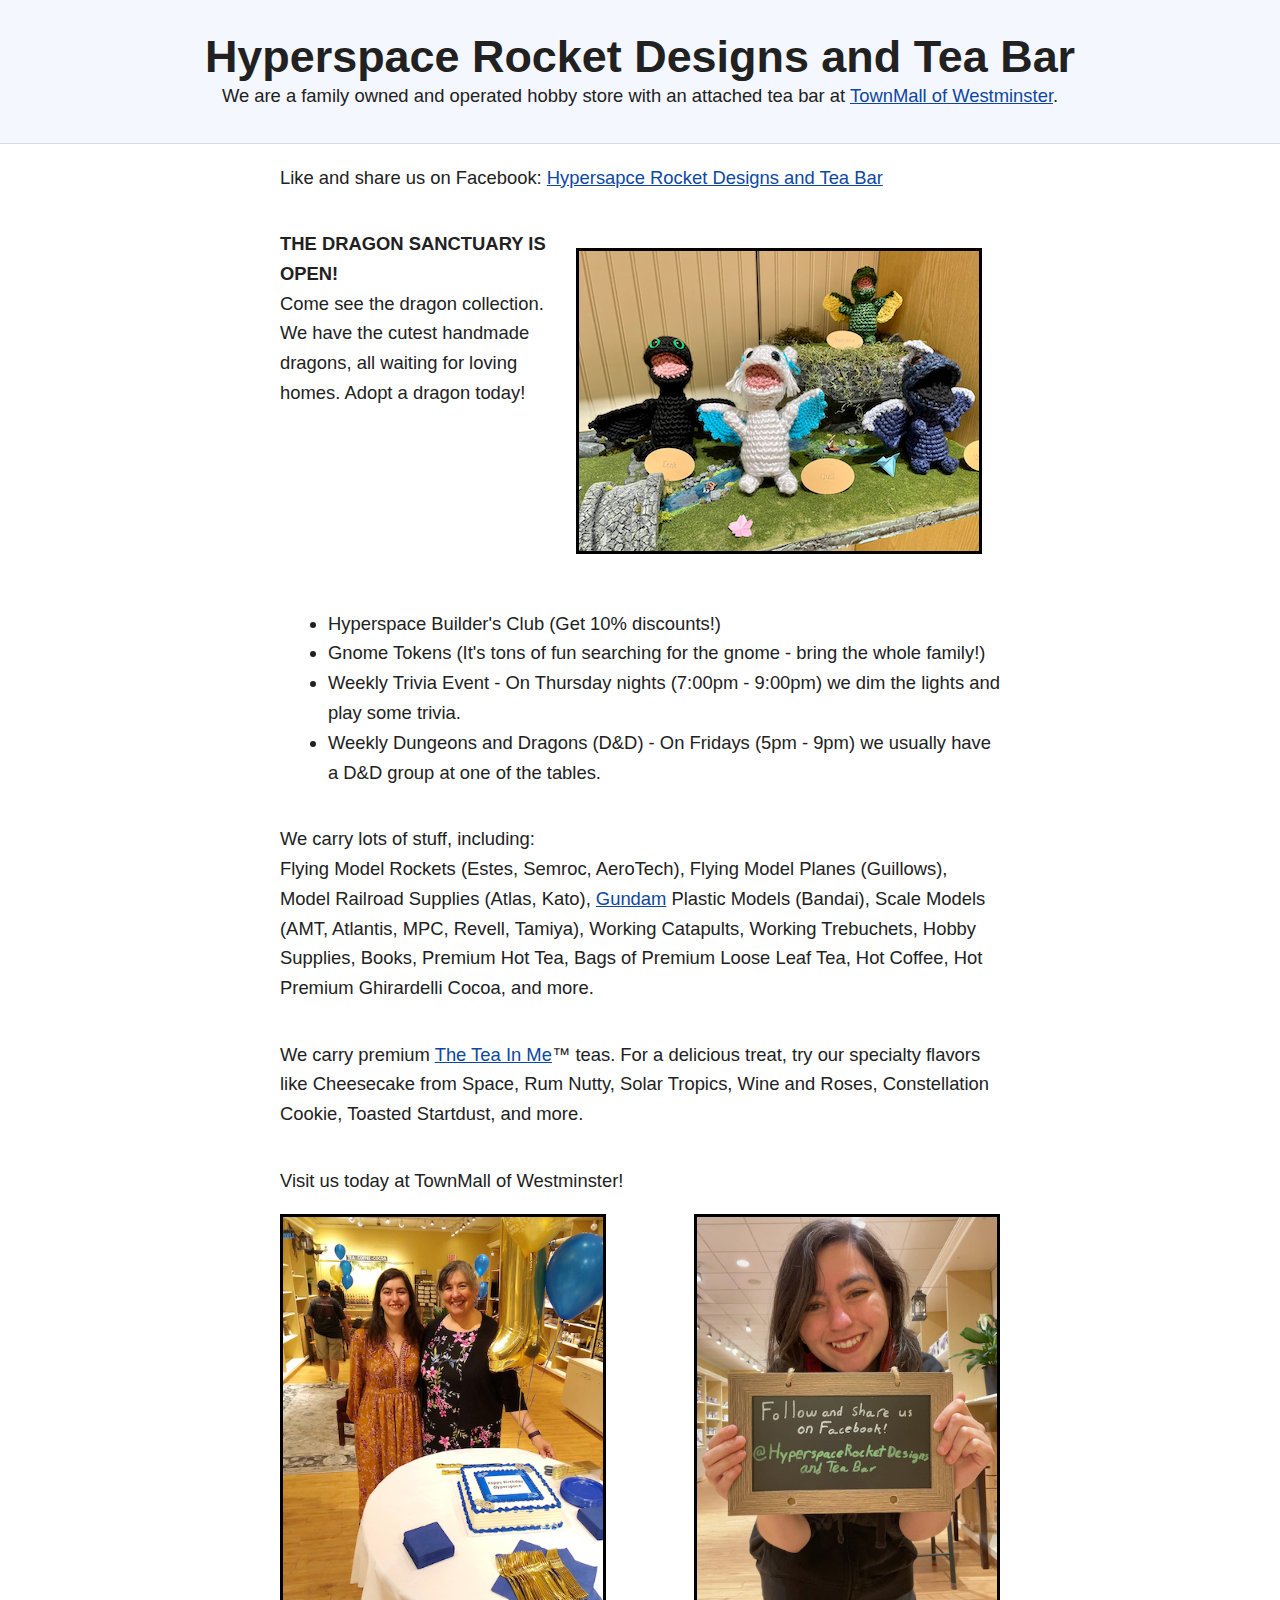
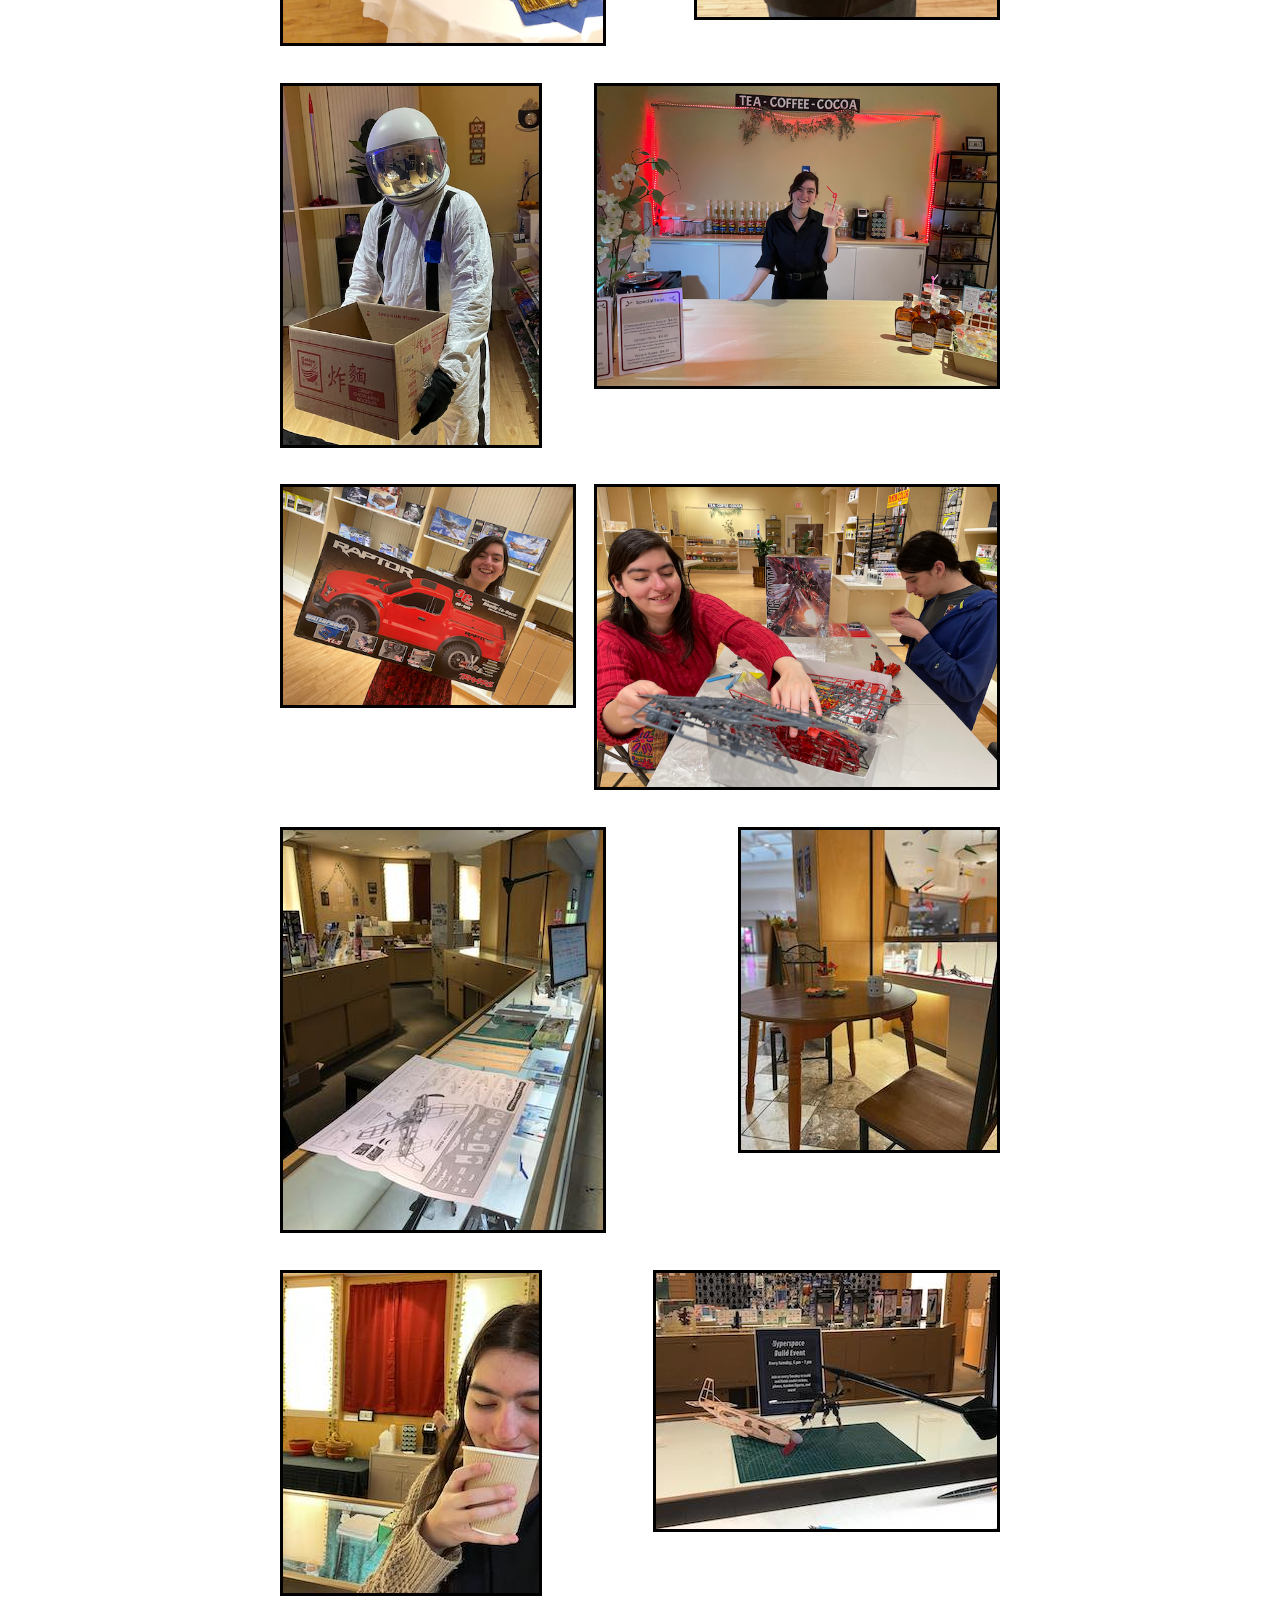
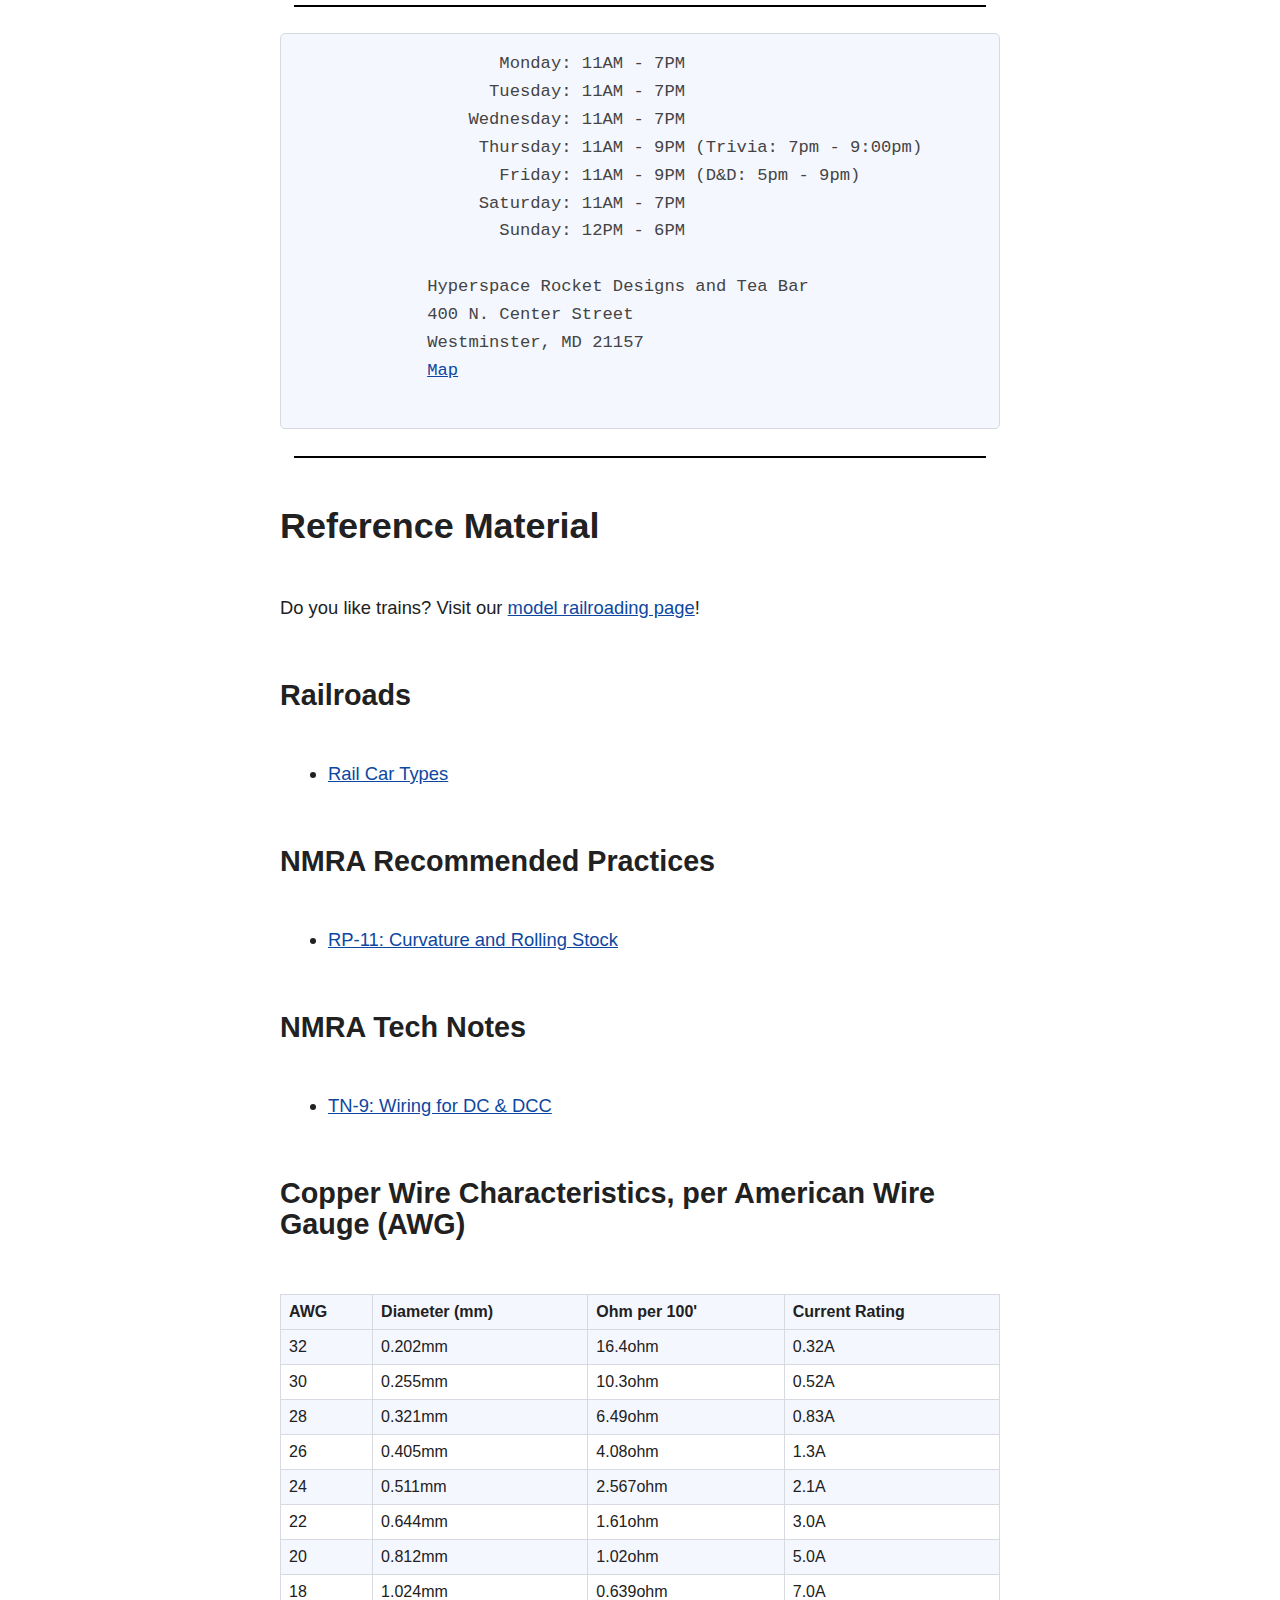
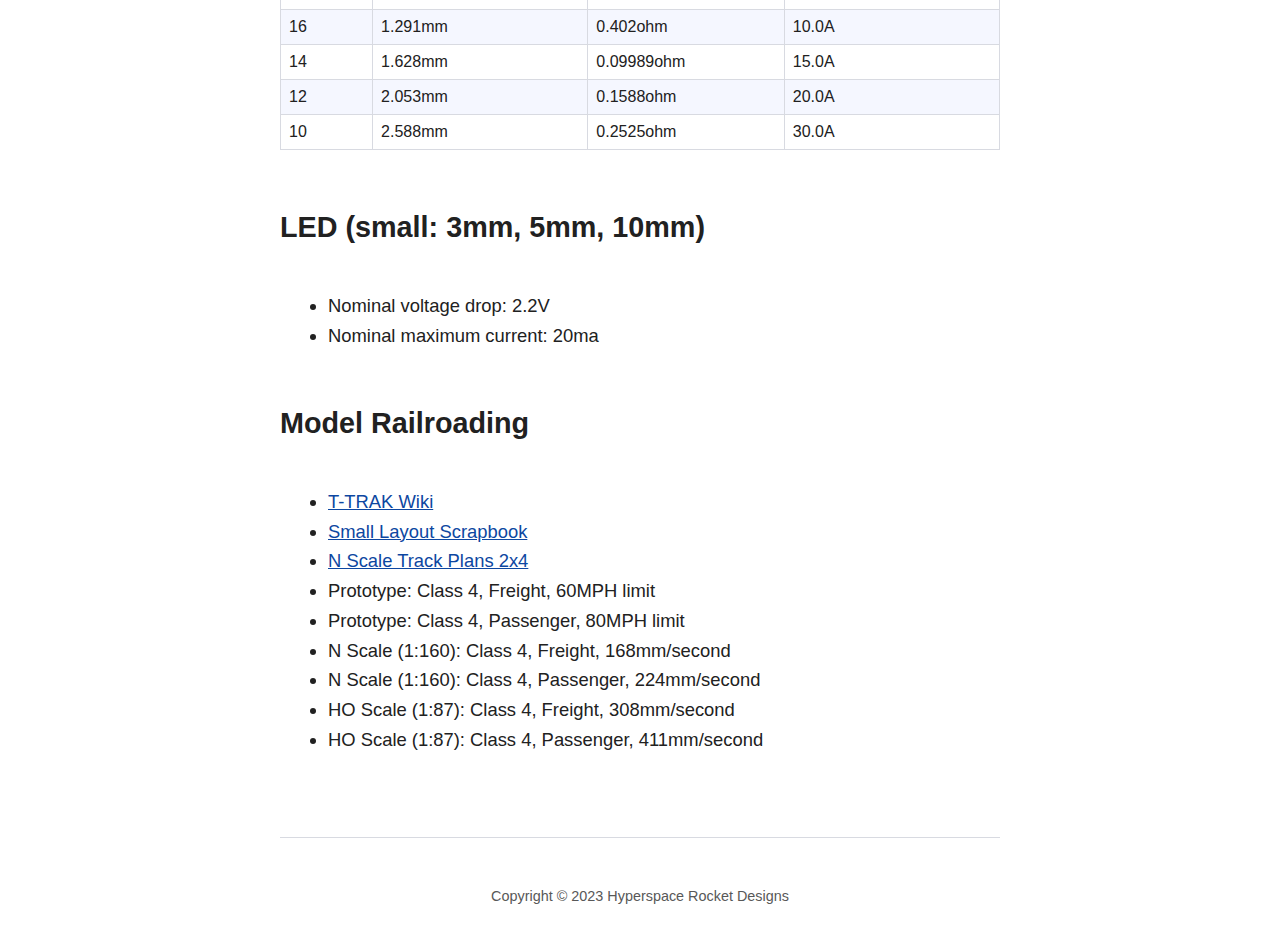
==== commit 5393c512: "update" ====
--- a/docs/index.html
+++ b/docs/index.html
@@ -32,8 +32,9 @@
   <ul>
     <li>Hyperspace Builder's Club (Get 10% discounts!)</li>
     <li>Gnome Tokens (It's tons of fun searching for the gnome - bring the whole family!)</li>
-    <li>Weekly Build Events - We can help you build stuff!</li>
-    <li>Weekly Music Events - On Thursday nights (7:00pm - 9:30pm) we dim the lights and put on the music.</li>
+    <li>Weekly Trivia Event - On Thursday nights (7:00pm - 9:00pm) we dim the lights and play some trivia.</li>
+    <li>Weekly Dungeons and Dragons (D&D) - On Fridays (5pm - 9pm) we usually have a D&D group at one of the tables.
+    </li>
   </ul>
   <p>
     We carry lots of stuff, including:<br />
@@ -91,8 +92,8 @@
                    Monday: 11AM - 7PM
                   Tuesday: 11AM - 7PM
                 Wednesday: 11AM - 7PM
-                 Thursday: 11AM - 7PM, 7PM - 9:30PM (Music and Social)
-                   Friday: 11AM - 7PM
+                 Thursday: 11AM - 9PM (Trivia: 7pm - 9:00pm)
+                   Friday: 11AM - 9PM (D&D: 5pm - 9pm)
                  Saturday: 11AM - 7PM
                    Sunday: 12PM - 6PM
 
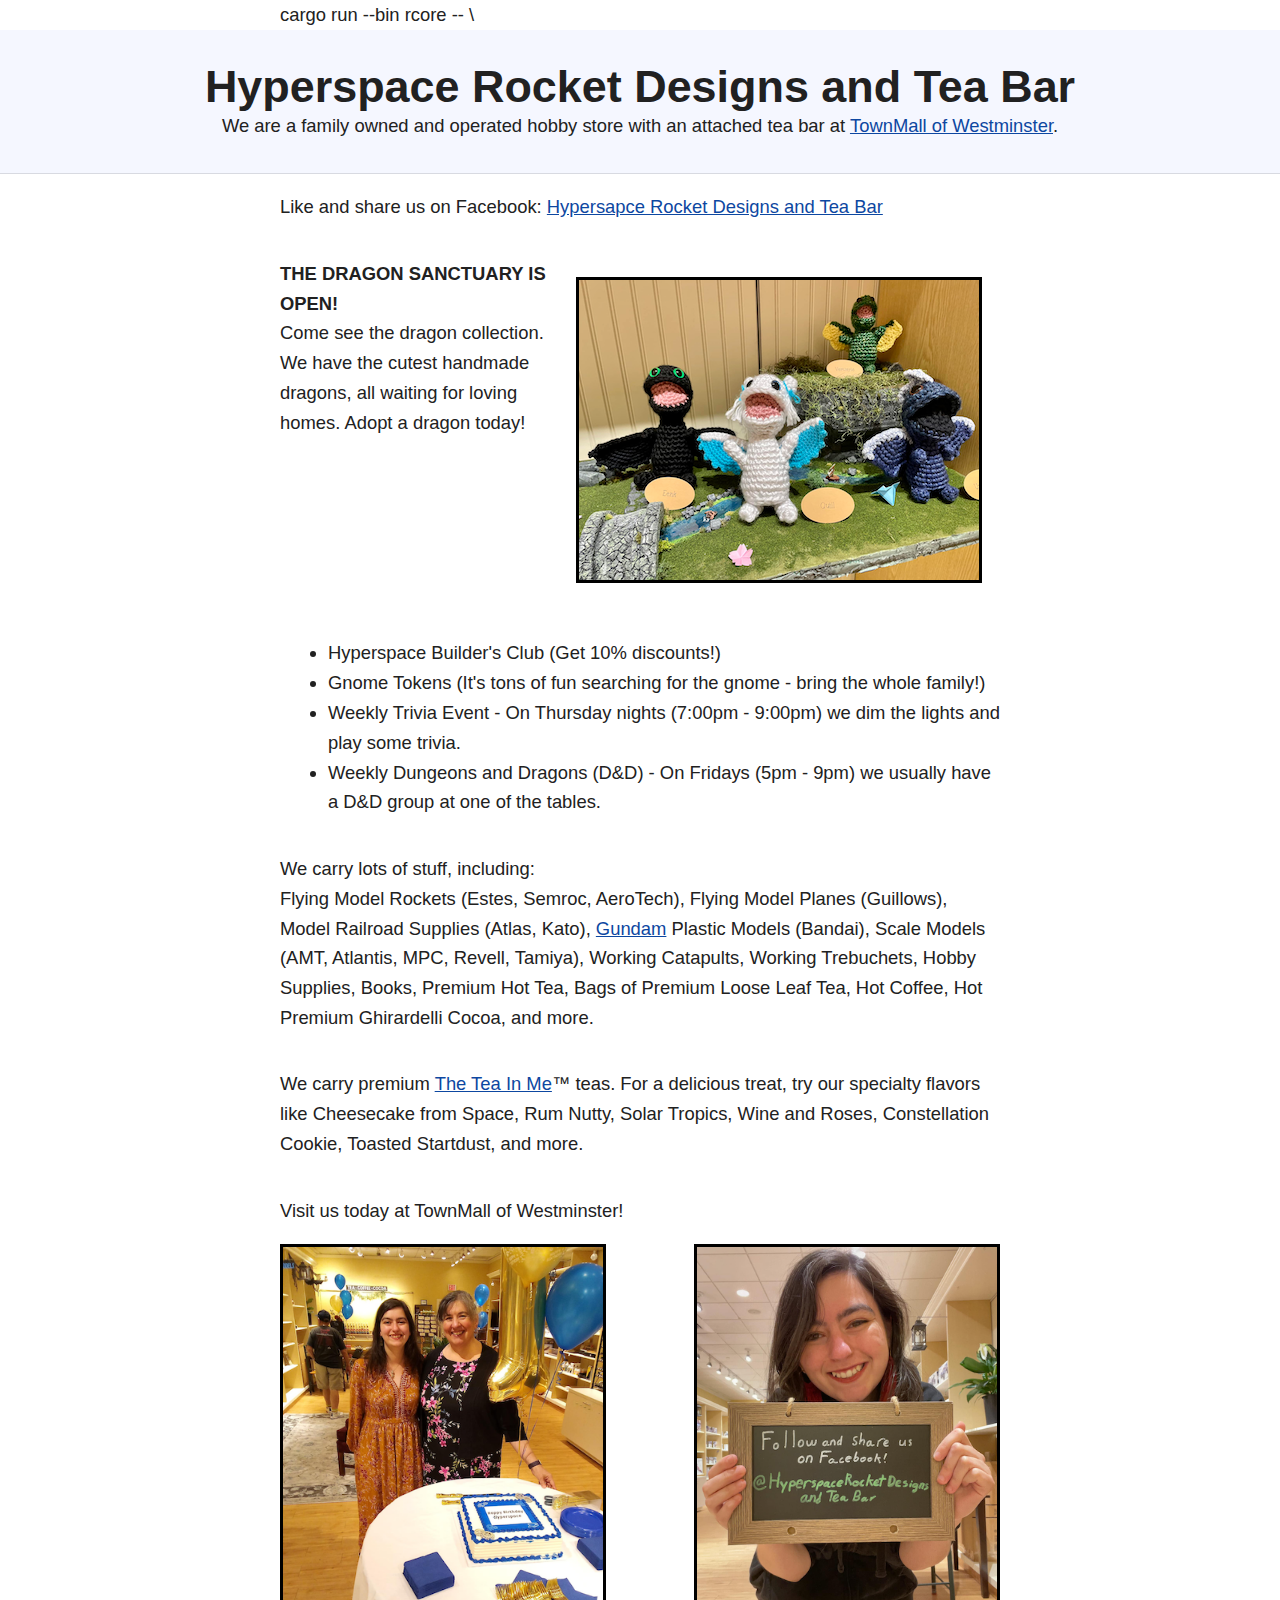
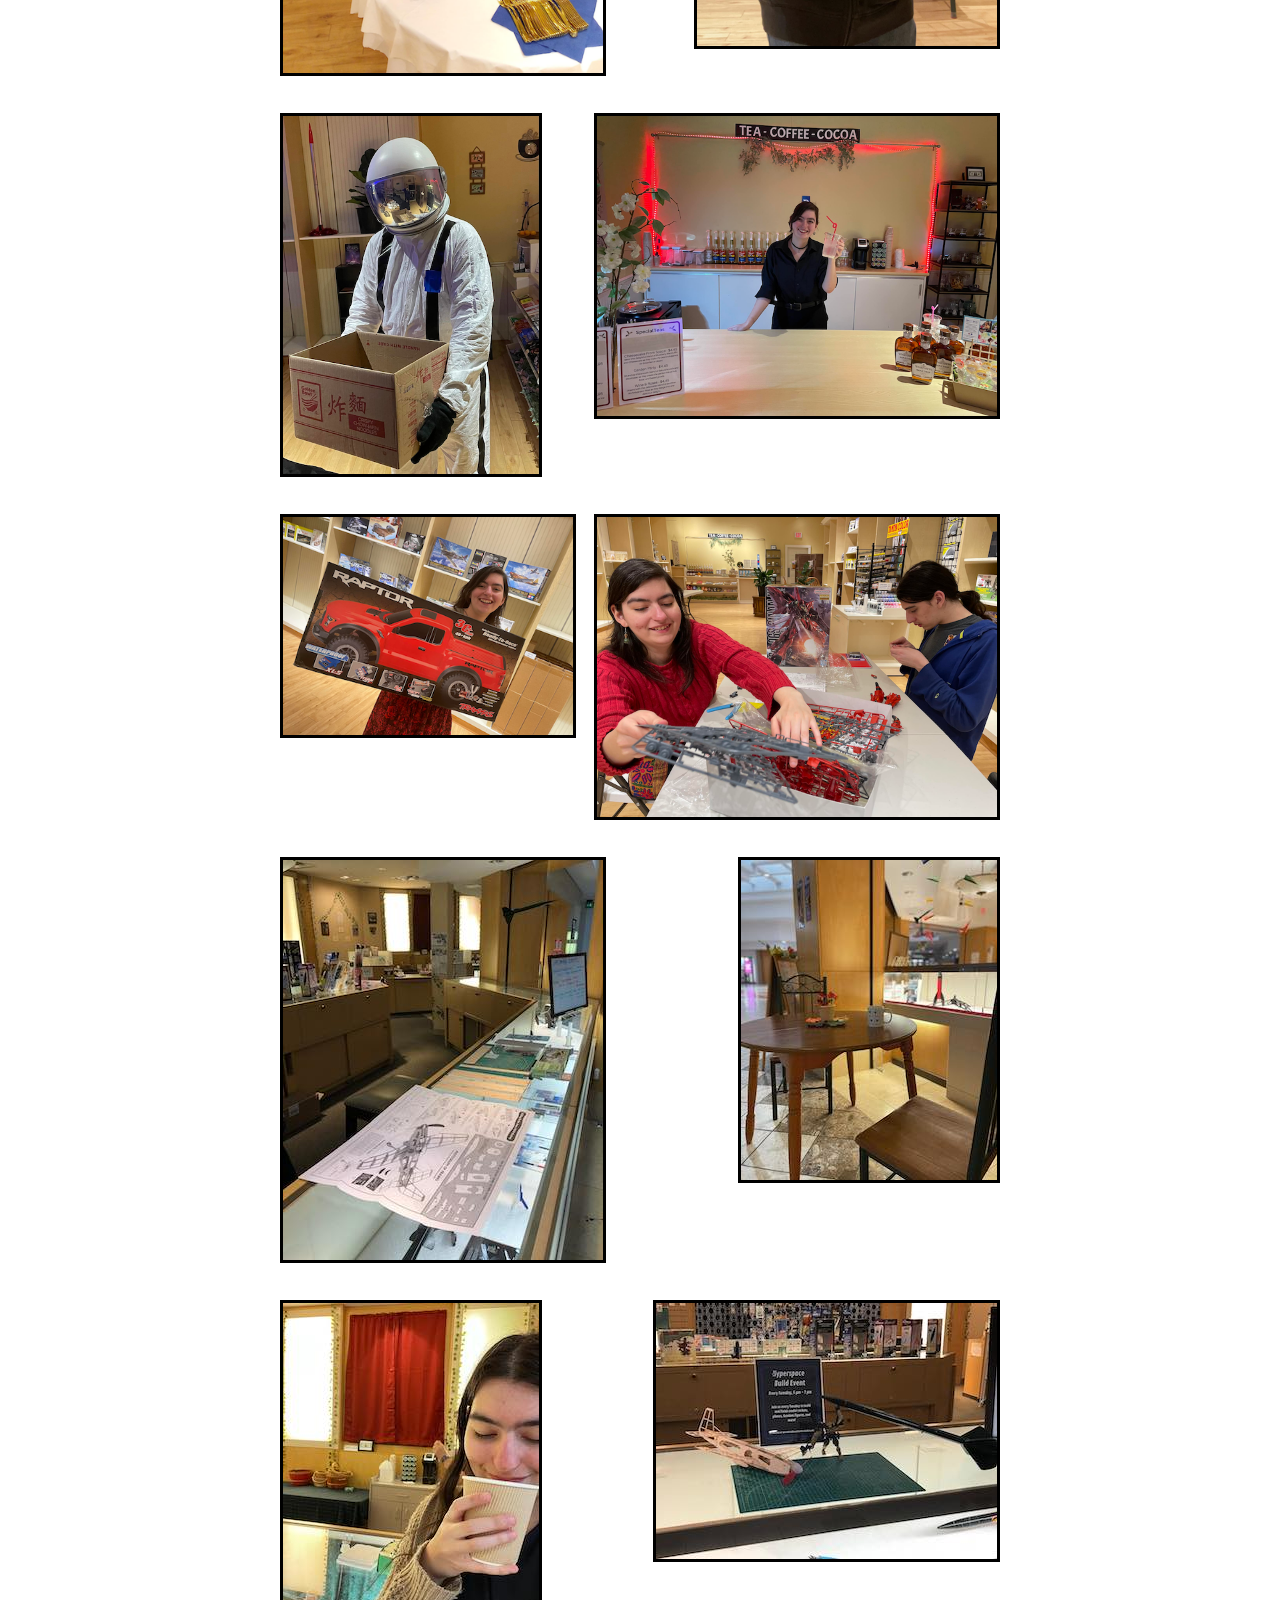
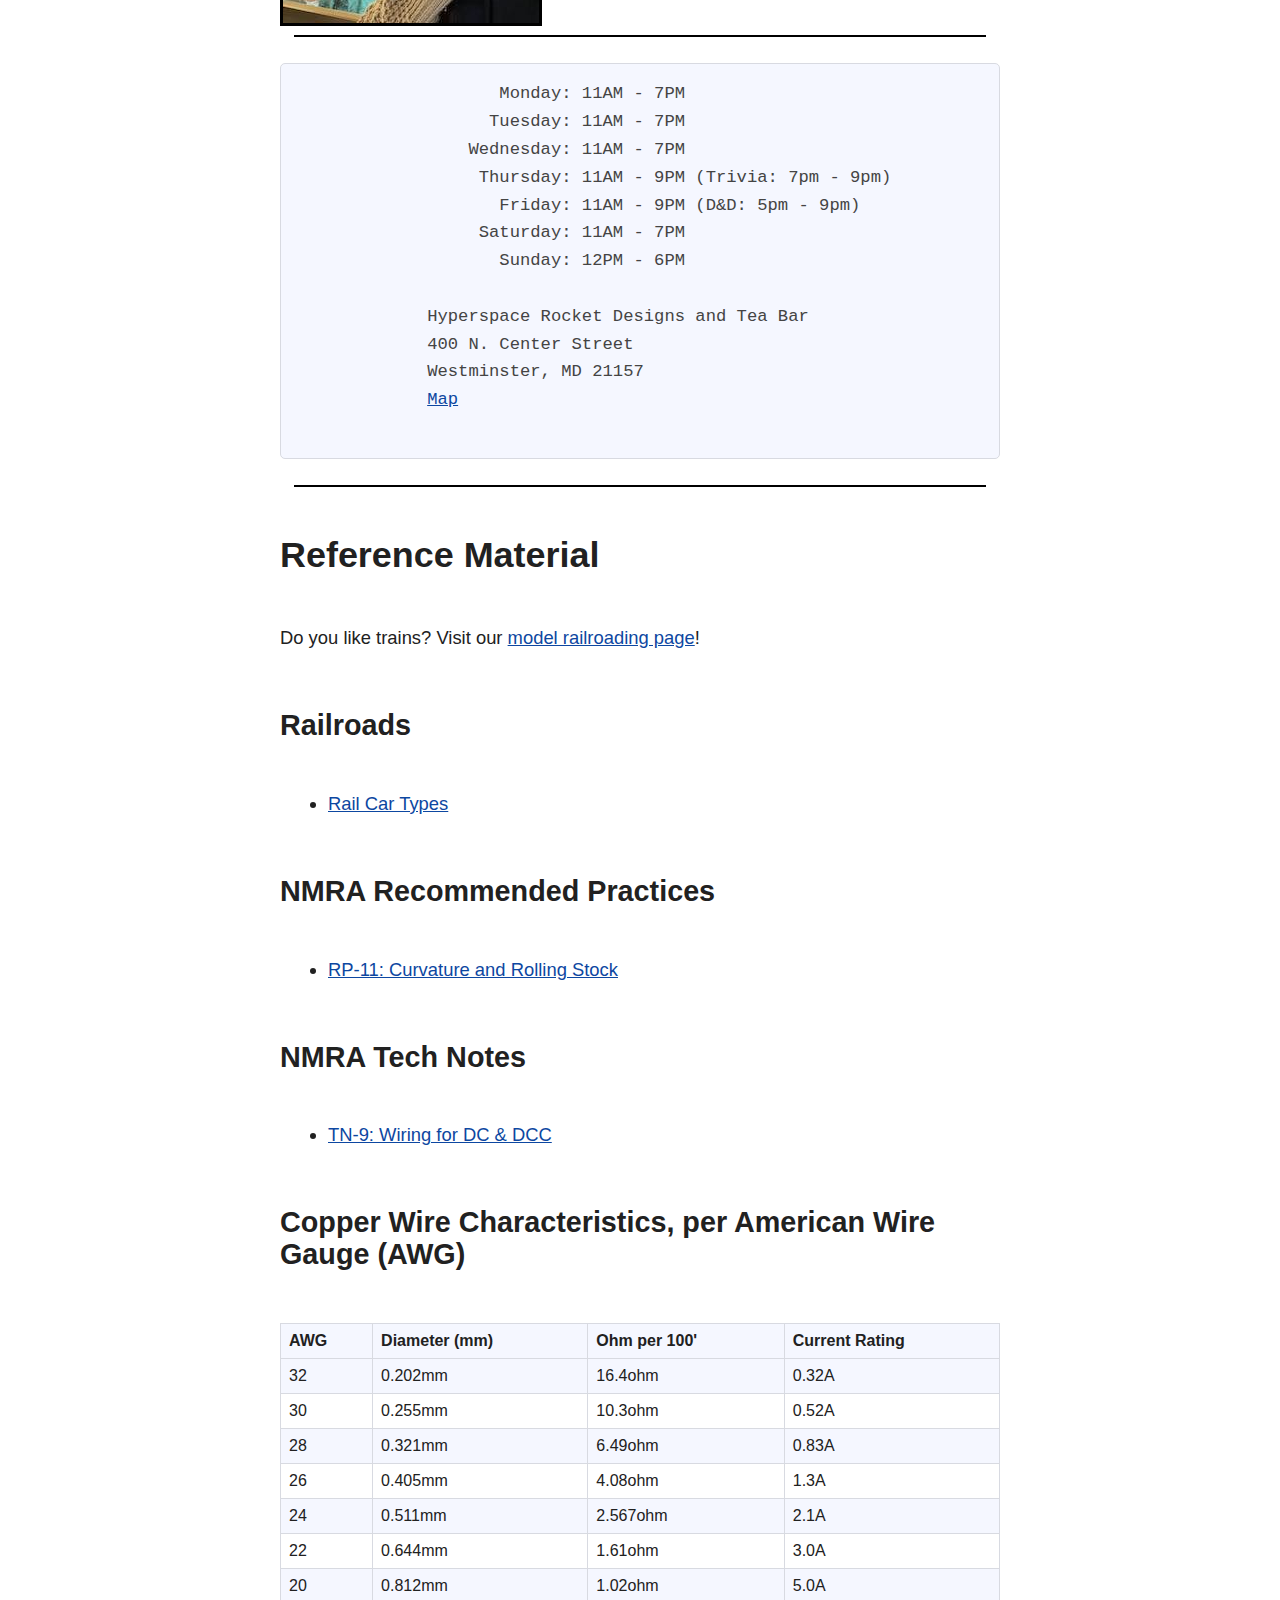
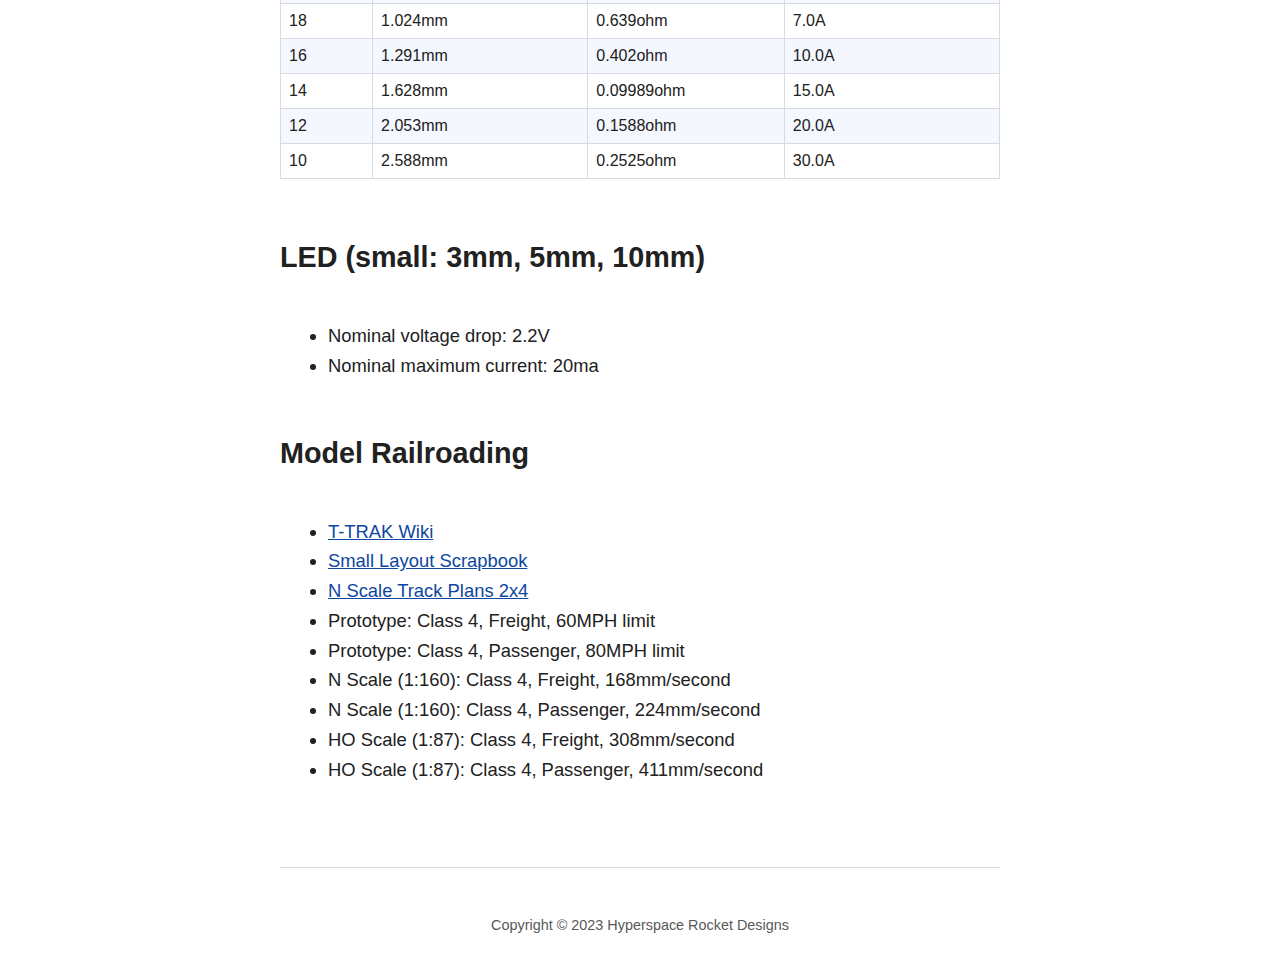
==== commit 75e9bcf9: "update;" ====
--- a/docs/index.html
+++ b/docs/index.html
@@ -1,4 +1,5 @@
 <html>
+cargo run --bin rcore --  \
 
 <head>
   <meta name="referrer" content="origin" />
@@ -92,7 +93,7 @@
                    Monday: 11AM - 7PM
                   Tuesday: 11AM - 7PM
                 Wednesday: 11AM - 7PM
-                 Thursday: 11AM - 9PM (Trivia: 7pm - 9:00pm)
+                 Thursday: 11AM - 9PM (Trivia: 7pm - 9pm)
                    Friday: 11AM - 9PM (D&D: 5pm - 9pm)
                  Saturday: 11AM - 7PM
                    Sunday: 12PM - 6PM
@@ -241,4 +242,4 @@
   </footer>
 </body>
 
-</html>+</html>
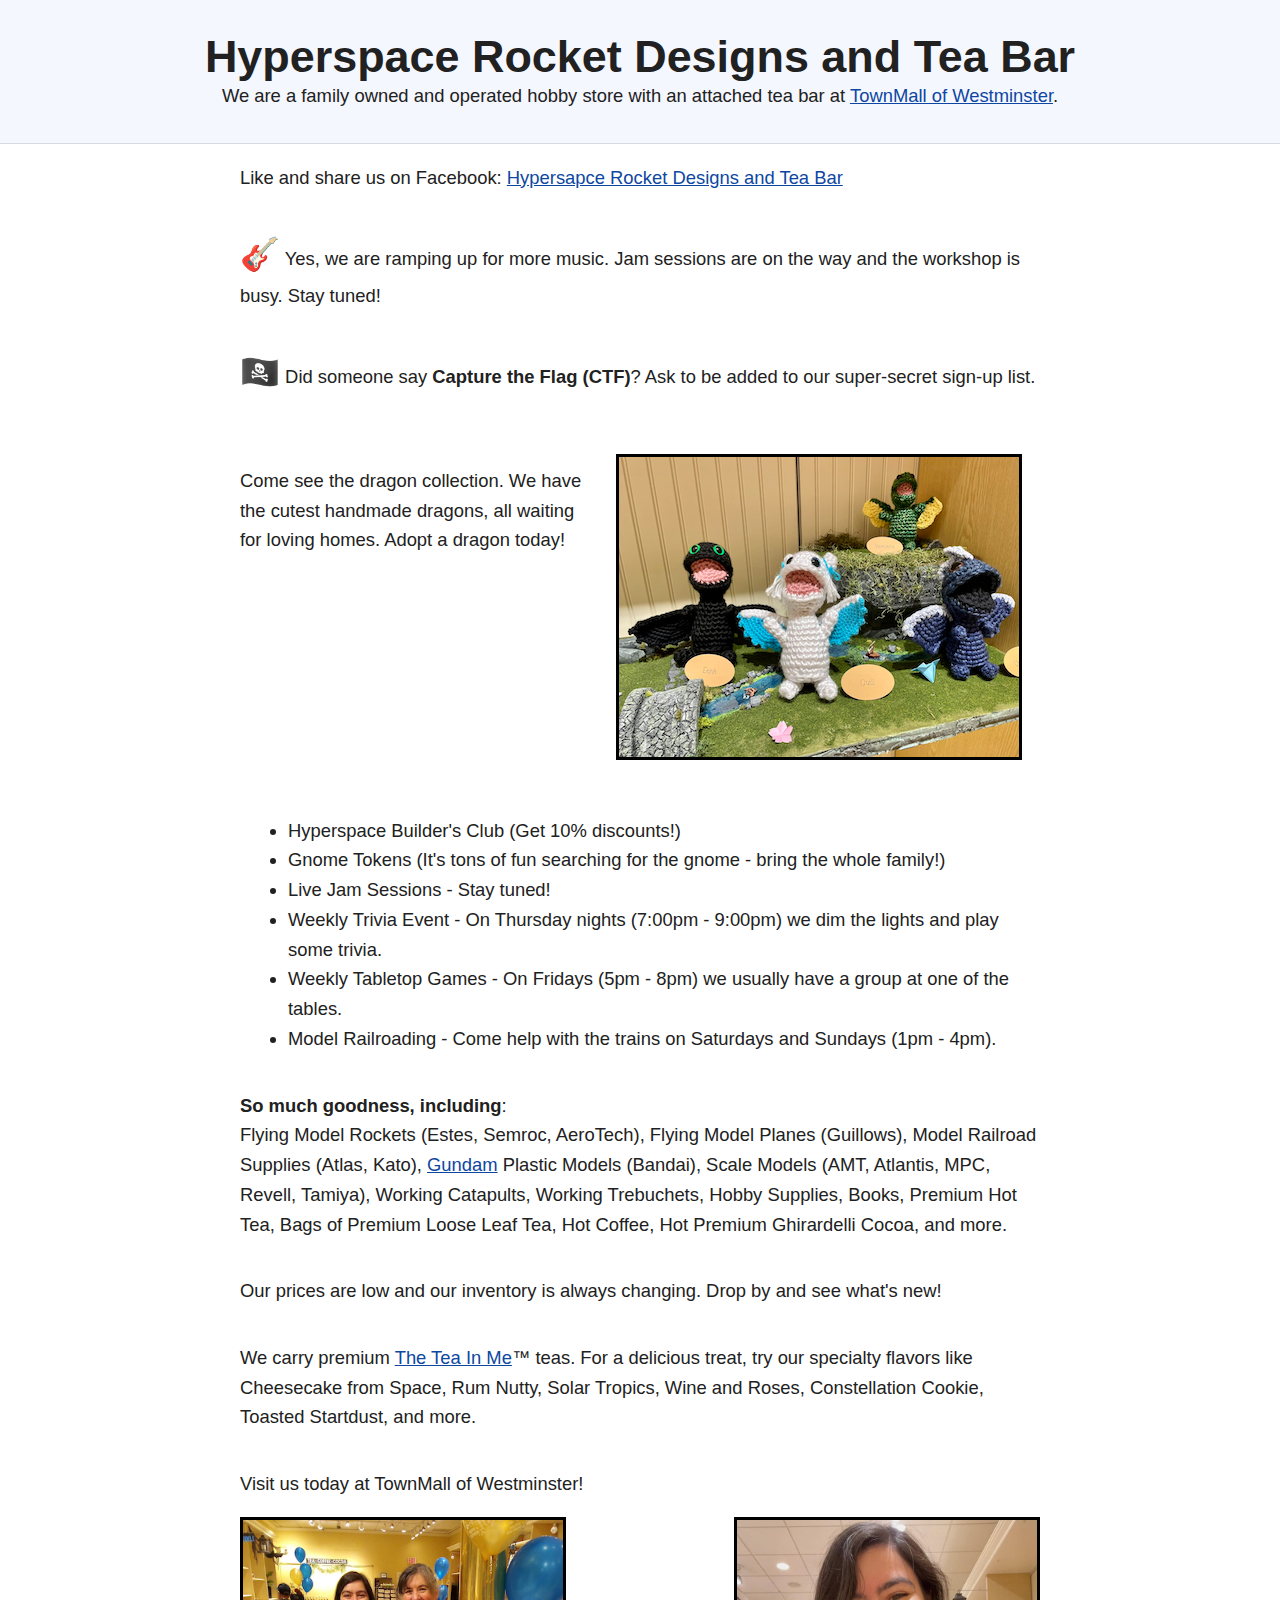
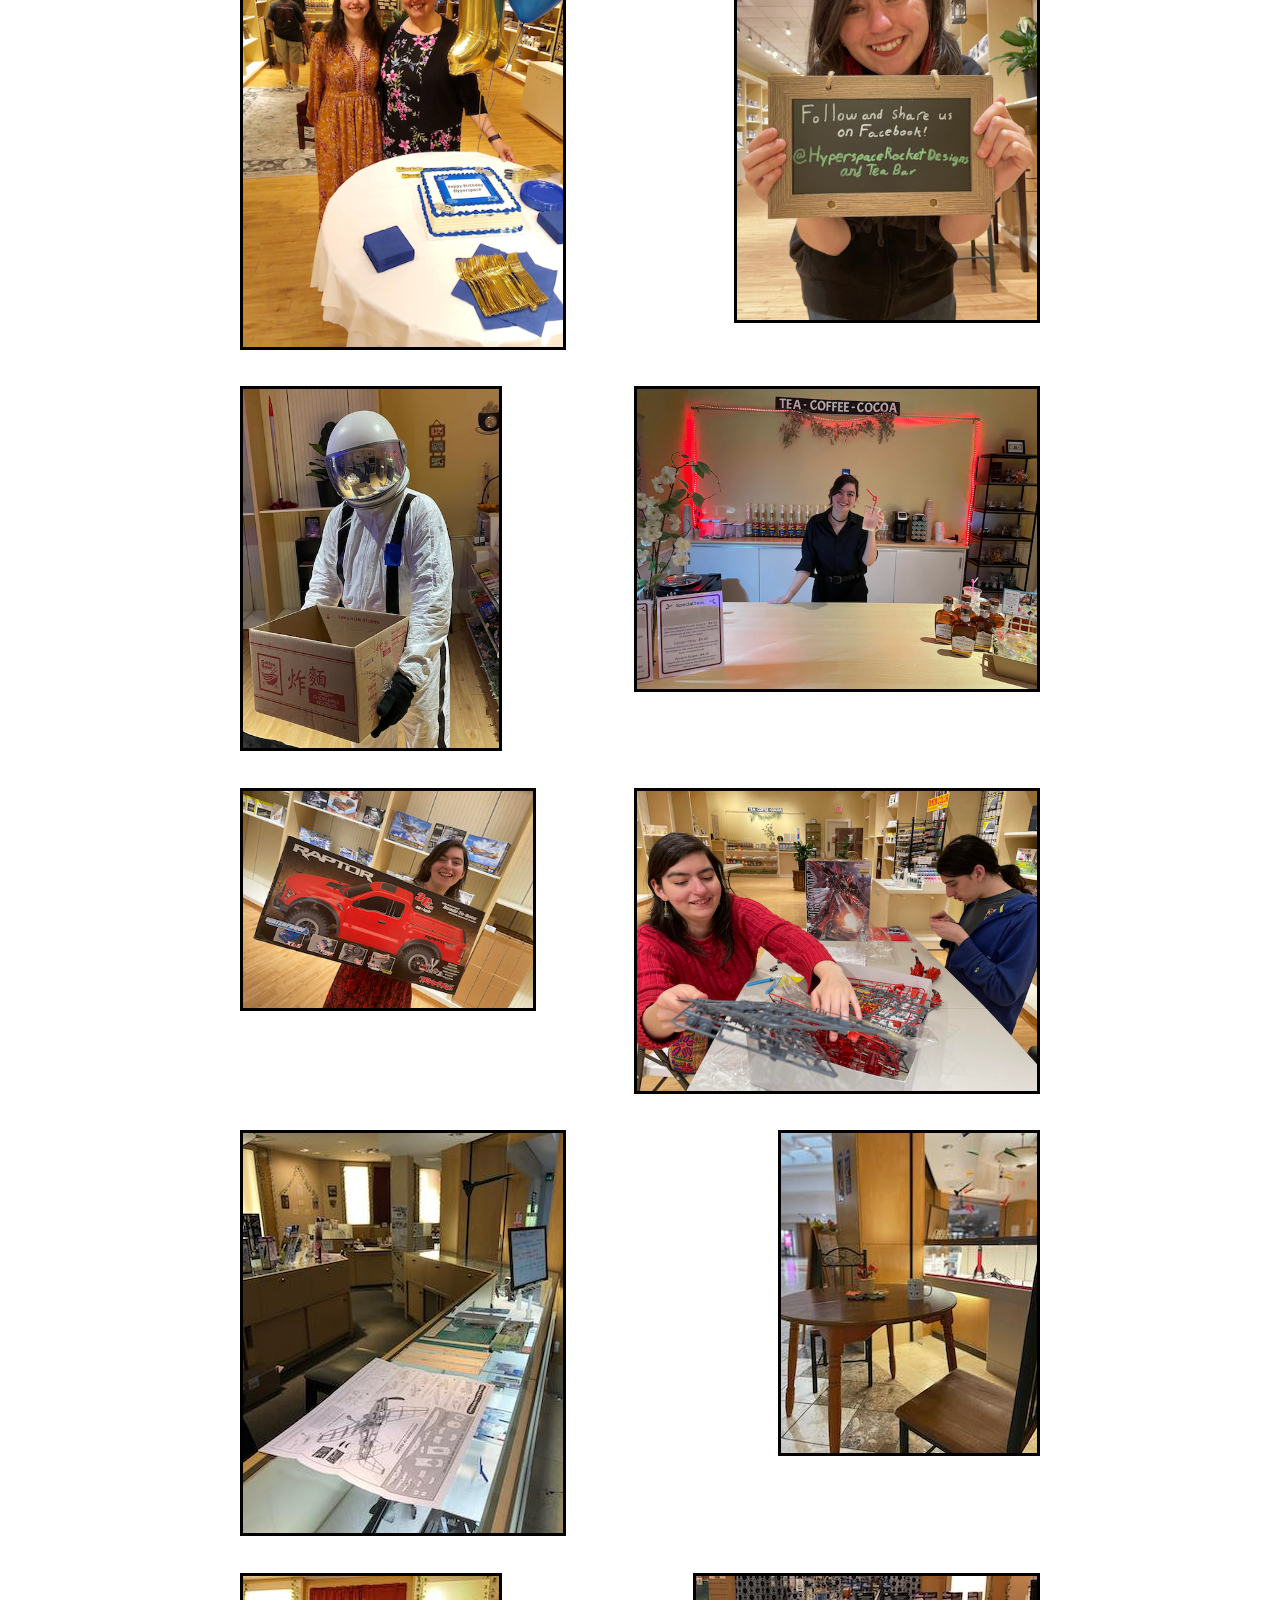
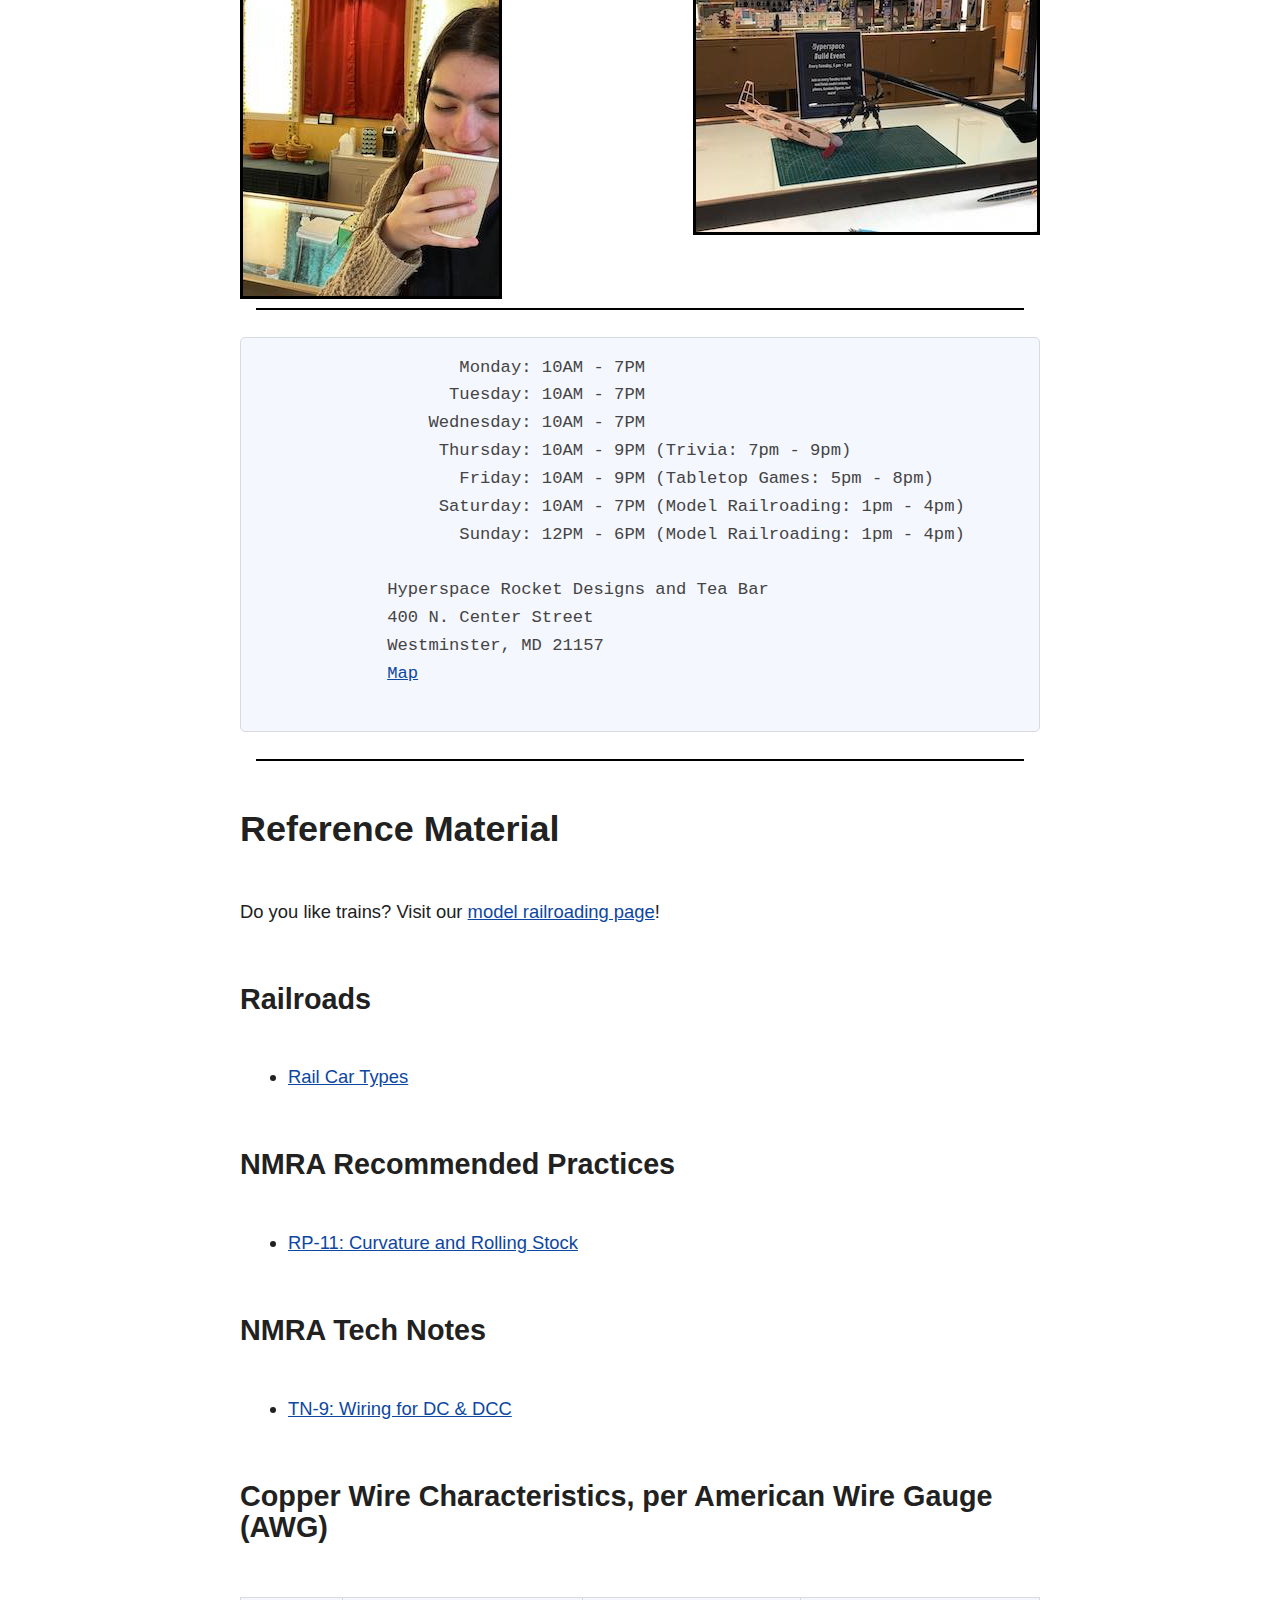
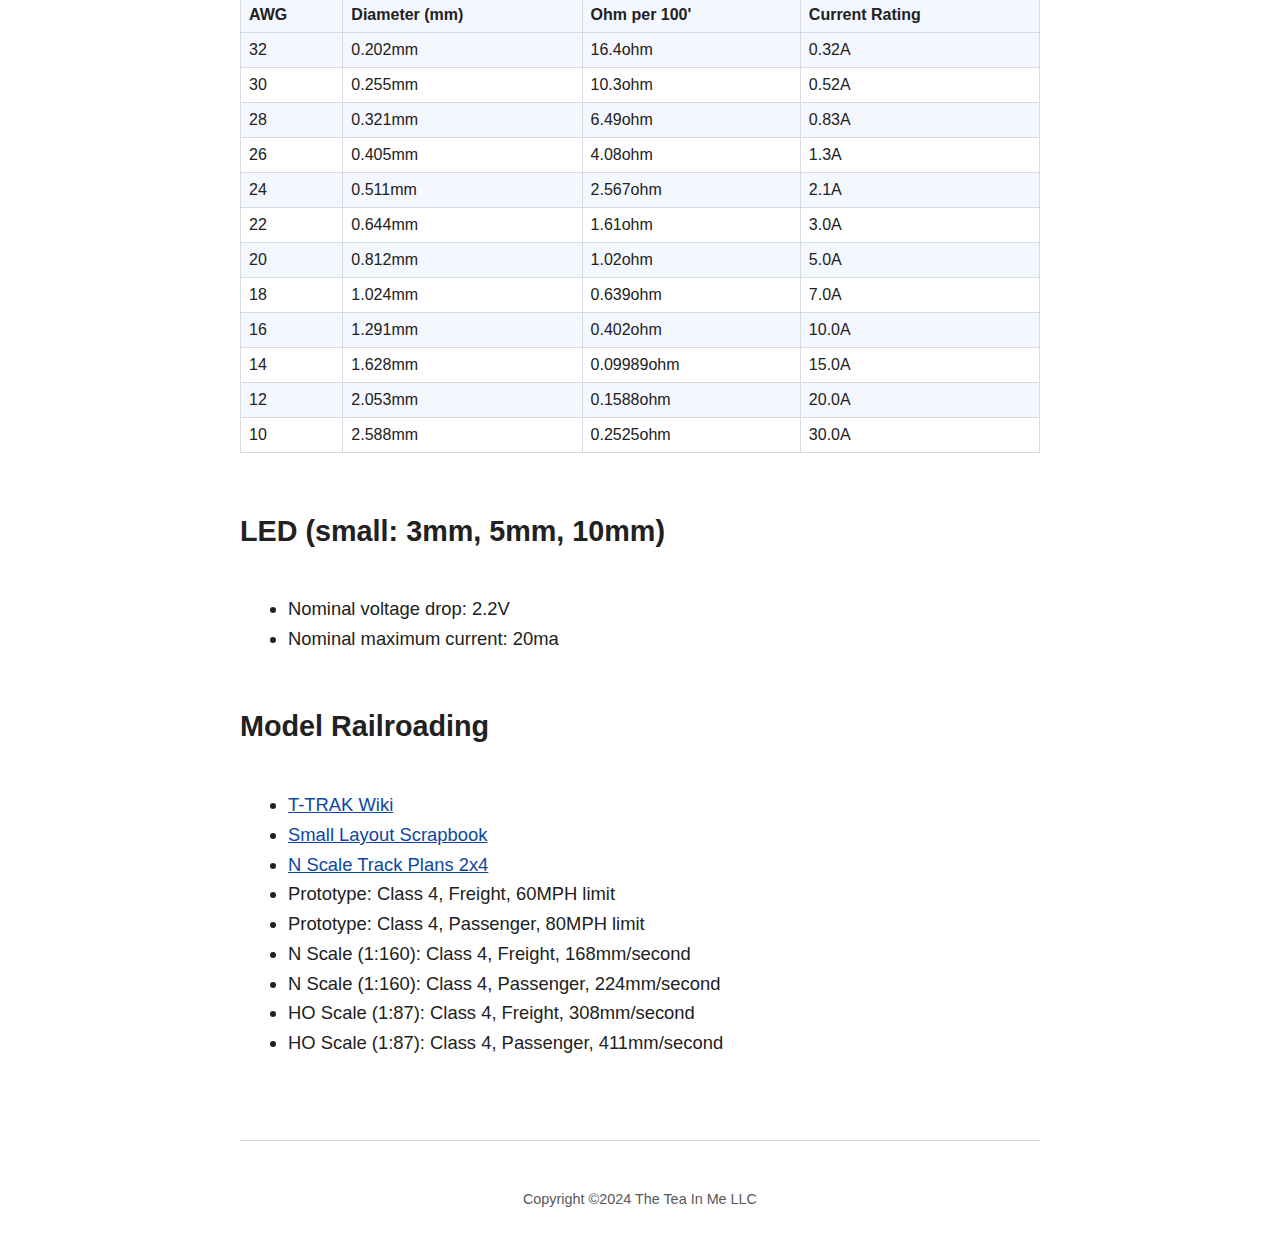
==== commit 71625f2e: "update" ====
--- a/docs/index.html
+++ b/docs/index.html
@@ -1,5 +1,4 @@
 <html>
-cargo run --bin rcore --  \
 
 <head>
   <meta name="referrer" content="origin" />
@@ -24,21 +23,31 @@
     <a href="https://www.facebook.com/profile.php?id=100087280057114">Hypersapce Rocket Designs and Tea Bar</a>
   </p>
   <p>
+    <font size="+3">🎸</font> Yes, we are ramping up for more music. Jam sessions are on the way and the workshop
+    is busy. Stay tuned!
+  </p>
+  <p>
+    <font size="+3">🏴‍☠️</font> Did someone say <b>Capture the Flag (CTF)</b>? Ask to be added to our super-secret
+    sign-up list.</b>
+  </p>
+  <p>
     <img style="float: right; border: 3px solid black; margin: 1em;" src="./img/dragons-20230824-1.png"
       alt="handmade dragons waiting for adoption" width="400" />
-    <b>THE DRAGON SANCTUARY IS OPEN!</b><br />
+    <br />
     Come see the dragon collection. We have the cutest handmade dragons, all waiting for loving homes.
     Adopt a dragon today!<br />
   </p>
   <ul>
     <li>Hyperspace Builder's Club (Get 10% discounts!)</li>
     <li>Gnome Tokens (It's tons of fun searching for the gnome - bring the whole family!)</li>
+    <li>Live Jam Sessions - Stay tuned!</li>
     <li>Weekly Trivia Event - On Thursday nights (7:00pm - 9:00pm) we dim the lights and play some trivia.</li>
-    <li>Weekly Dungeons and Dragons (D&D) - On Fridays (5pm - 9pm) we usually have a D&D group at one of the tables.
-    </li>
-  </ul>
-  <p>
-    We carry lots of stuff, including:<br />
+    <li>Weekly Tabletop Games - On Fridays (5pm - 8pm) we usually have a group at one of the tables.</li>
+    <li>Model Railroading - Come help with the trains on Saturdays and Sundays (1pm - 4pm).</li>
+    </li>
+  </ul>
+  <p>
+    <b>So much goodness, including</b>:<br />
     Flying Model Rockets (Estes, Semroc, AeroTech), Flying Model Planes
     (Guillows), Model Railroad Supplies (Atlas, Kato),
     <a href="https://en.wikipedia.org/wiki/Gundam_model">Gundam</a> Plastic
@@ -48,6 +57,10 @@
     Cocoa, and more.
   </p>
   <p>
+    Our prices are low and our inventory is always changing.
+    Drop by and see what's new!
+  </p>
+  <p>
     We carry premium <a href="https://TheTeaInMe.com">The Tea In Me</a>&trade;
     teas. For a delicious treat, try our specialty flavors like Cheesecake
     from Space, Rum Nutty, Solar Tropics, Wine and Roses, Constellation
@@ -90,19 +103,19 @@
   </div>
   <hr />
   <pre>
-                   Monday: 11AM - 7PM
-                  Tuesday: 11AM - 7PM
-                Wednesday: 11AM - 7PM
-                 Thursday: 11AM - 9PM (Trivia: 7pm - 9pm)
-                   Friday: 11AM - 9PM (D&D: 5pm - 9pm)
-                 Saturday: 11AM - 7PM
-                   Sunday: 12PM - 6PM
+                   Monday: 10AM - 7PM
+                  Tuesday: 10AM - 7PM
+                Wednesday: 10AM - 7PM
+                 Thursday: 10AM - 9PM (Trivia: 7pm - 9pm)
+                   Friday: 10AM - 9PM (Tabletop Games: 5pm - 8pm)
+                 Saturday: 10AM - 7PM (Model Railroading: 1pm - 4pm)
+                   Sunday: 12PM - 6PM (Model Railroading: 1pm - 4pm)
 
             Hyperspace Rocket Designs and Tea Bar
             400 N. Center Street
             Westminster, MD 21157
             <a href="https://www.google.com/maps/place/Hyperspace+Rocket+Designs+and+Tea+Bar/@39.5782858,-76.985548,17z/data=!4m12!1m6!3m5!1s0x89c84708a0c4517f:0x4c58a2ebca37fdb1!2sHyperspace+Rocket+Designs+and+Tea+Bar!8m2!3d39.5782817!4d-76.983354!3m4!1s0x89c84708a0c4517f:0x4c58a2ebca37fdb1!8m2!3d39.5782817!4d-76.983354">Map</a>
-        </pre>
+  </pre>
   <hr />
   <h2>Reference Material</h2>
 
@@ -238,8 +251,8 @@
     <li>HO Scale (1:87): Class 4, Passenger, 411mm/second</li>
   </ul>
   <footer>
-    <p>Copyright &copy; 2023 Hyperspace Rocket Designs</p>
+    <p>Copyright &copy;2024 The Tea In Me LLC</p>
   </footer>
 </body>
 
-</html>
+</html>--- a/docs/style.css
+++ b/docs/style.css
@@ -67,7 +67,7 @@
   flex-direction: column;
   flex: 1;
   margin: 0 auto;
-  max-width: 45rem;
+  max-width: 50rem;
   padding: 0 0.5rem;
   overflow-x: hidden;
   word-break: break-word;
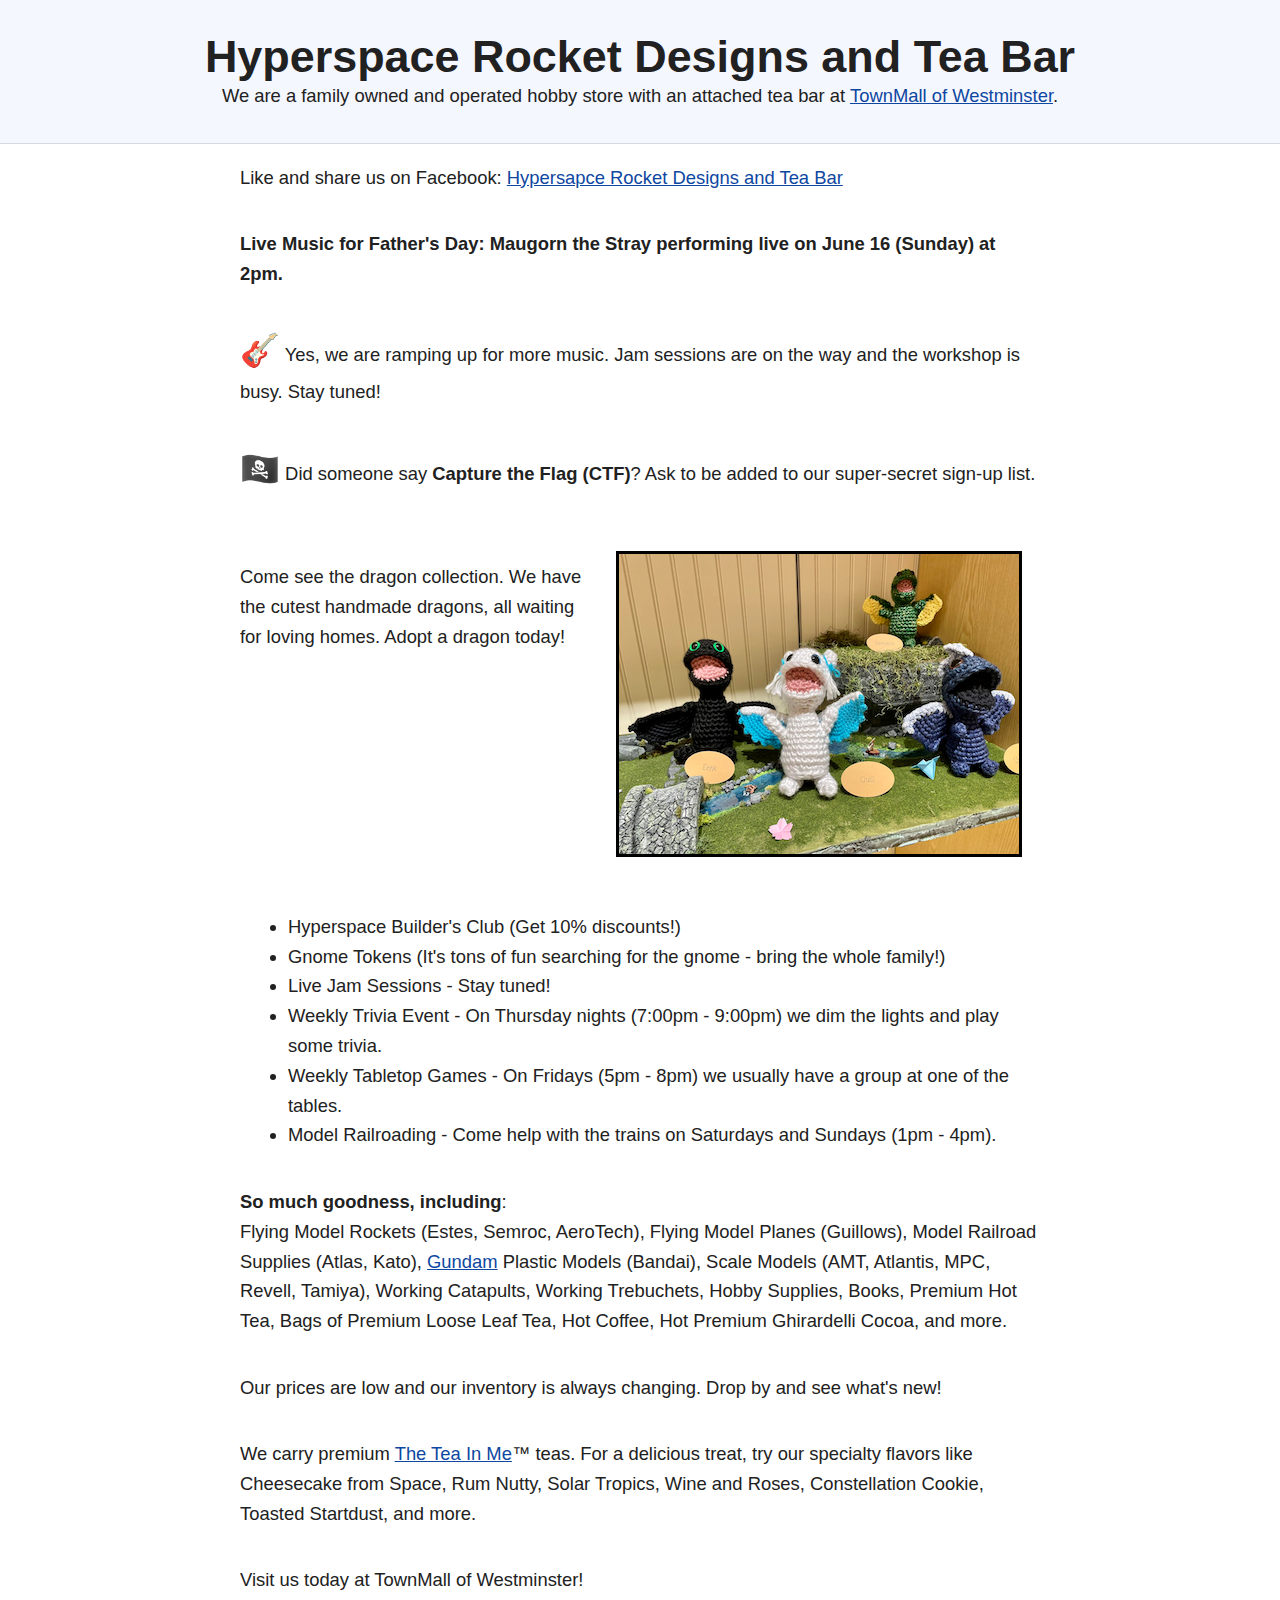
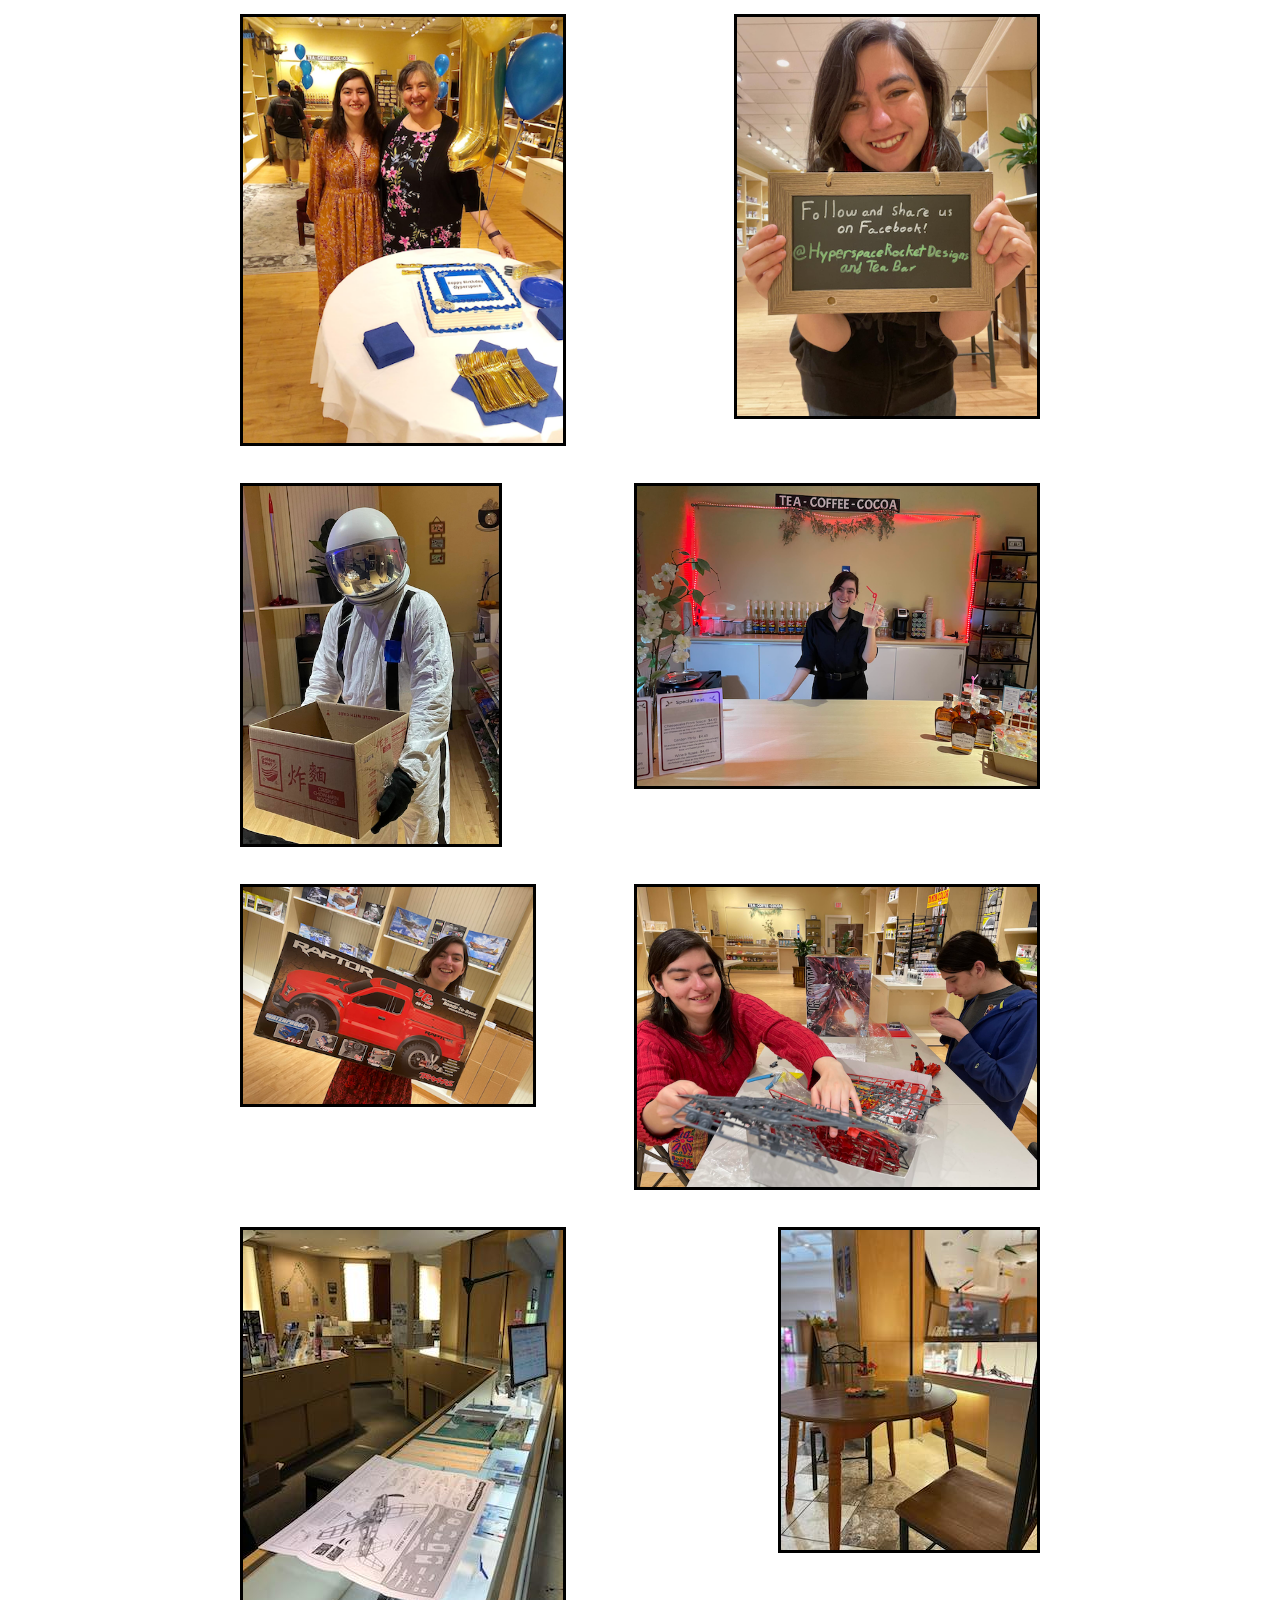
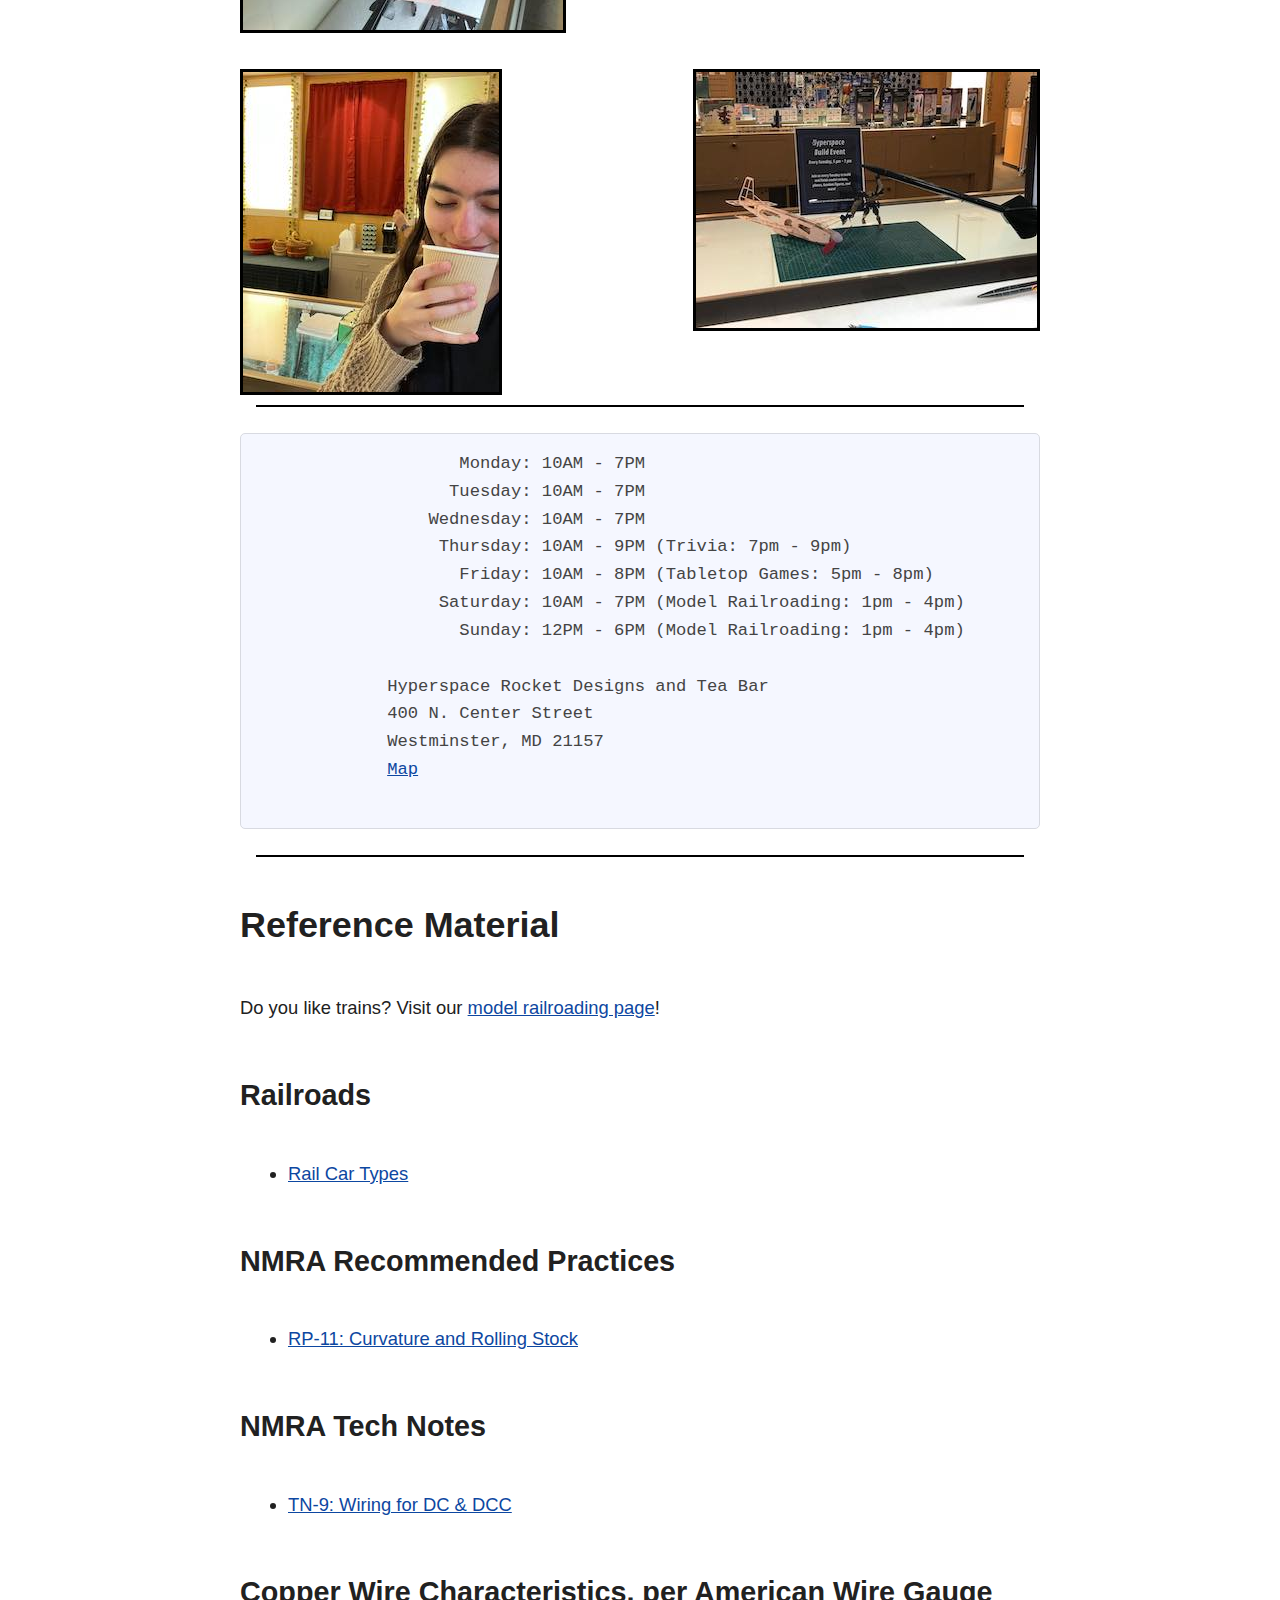
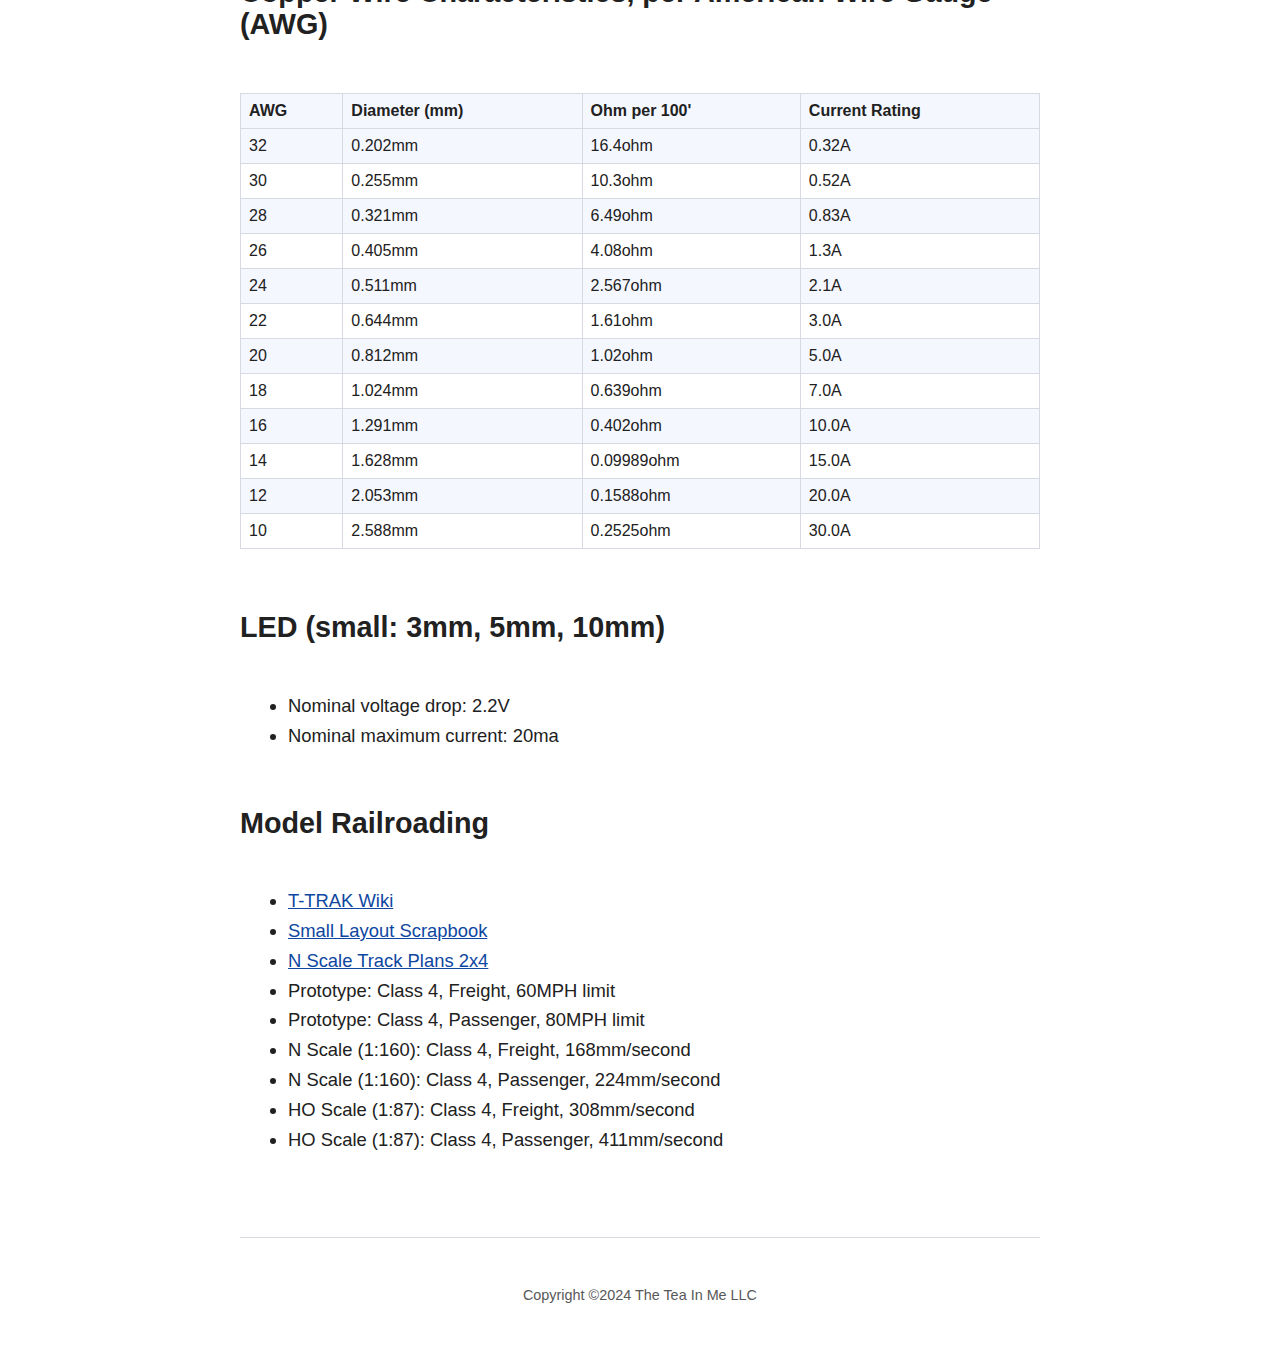
==== commit fdb4137b: "update" ====
--- a/docs/index.html
+++ b/docs/index.html
@@ -23,6 +23,9 @@
     <a href="https://www.facebook.com/profile.php?id=100087280057114">Hypersapce Rocket Designs and Tea Bar</a>
   </p>
   <p>
+    <b>Live Music for Father's Day: Maugorn the Stray performing live on June 16 (Sunday) at 2pm.</b>
+  </p>
+  <p>
     <font size="+3">🎸</font> Yes, we are ramping up for more music. Jam sessions are on the way and the workshop
     is busy. Stay tuned!
   </p>
@@ -107,7 +110,7 @@
                   Tuesday: 10AM - 7PM
                 Wednesday: 10AM - 7PM
                  Thursday: 10AM - 9PM (Trivia: 7pm - 9pm)
-                   Friday: 10AM - 9PM (Tabletop Games: 5pm - 8pm)
+                   Friday: 10AM - 8PM (Tabletop Games: 5pm - 8pm)
                  Saturday: 10AM - 7PM (Model Railroading: 1pm - 4pm)
                    Sunday: 12PM - 6PM (Model Railroading: 1pm - 4pm)
 
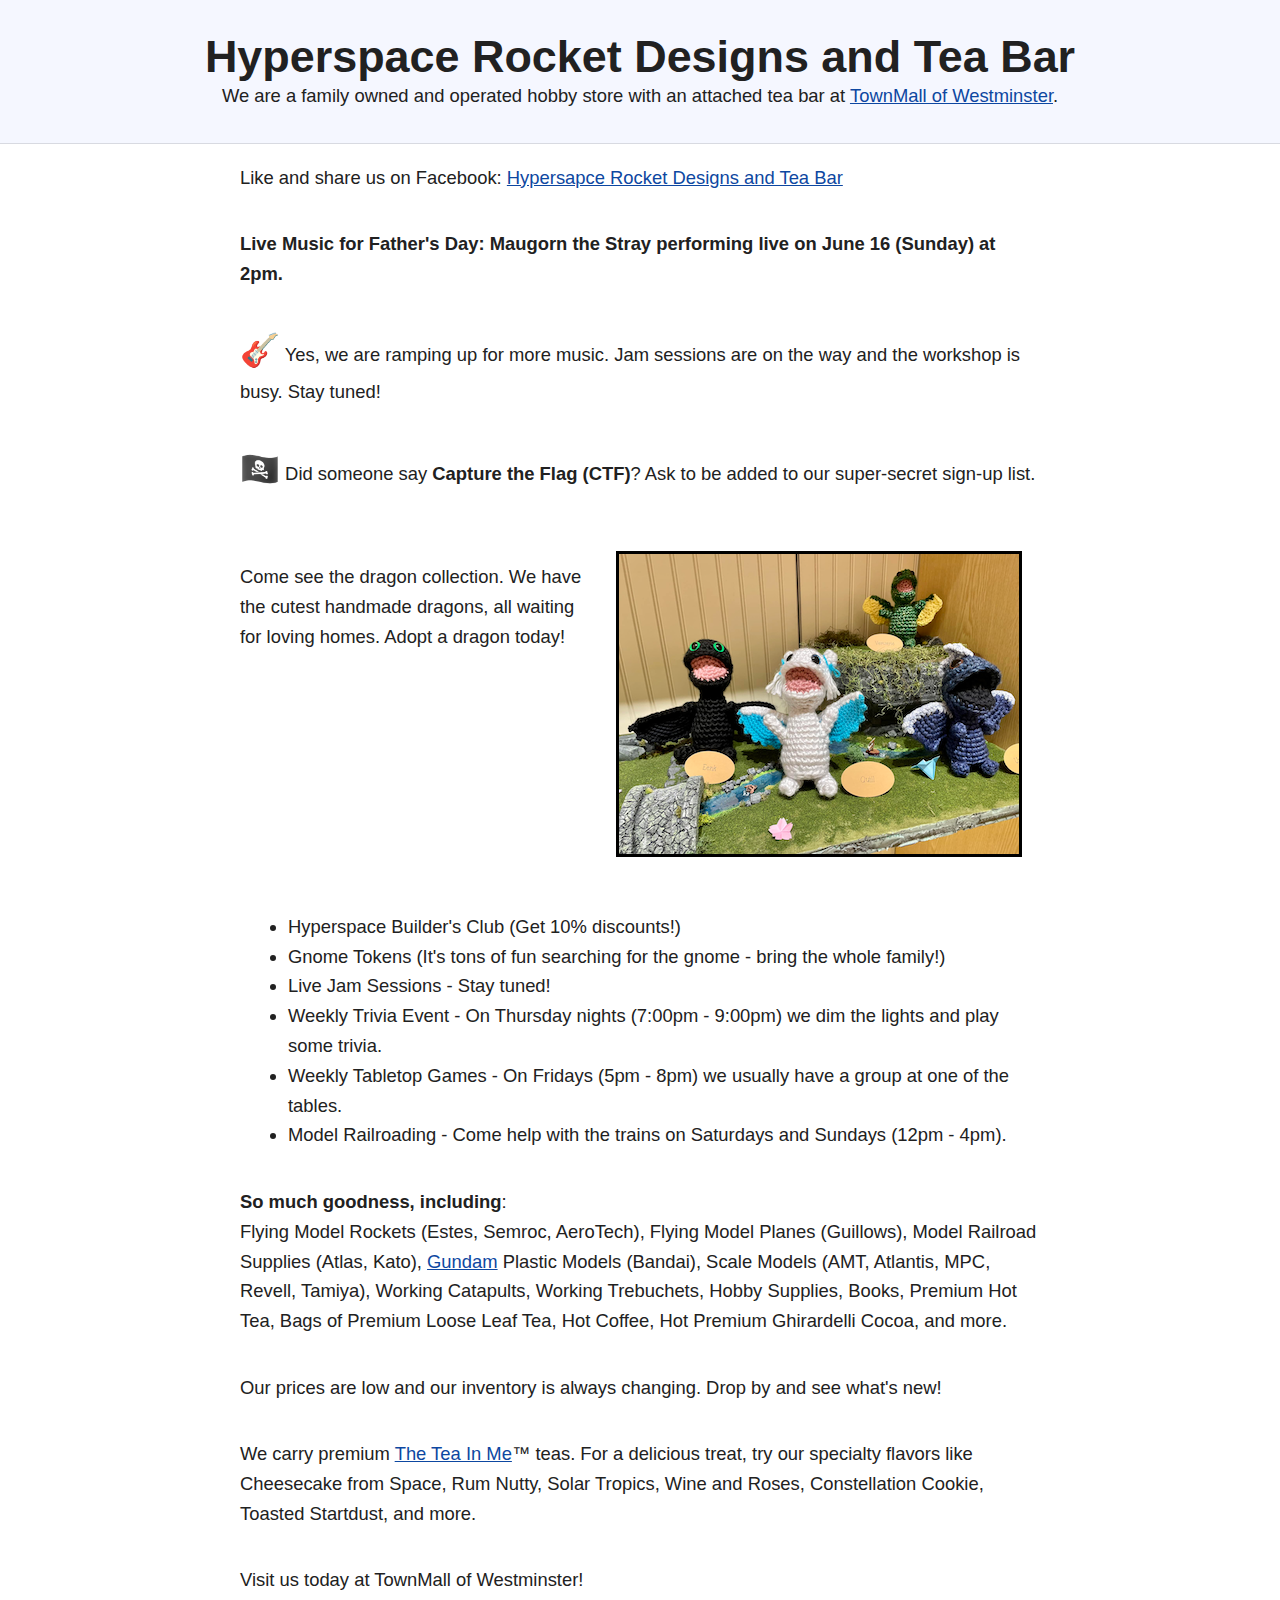
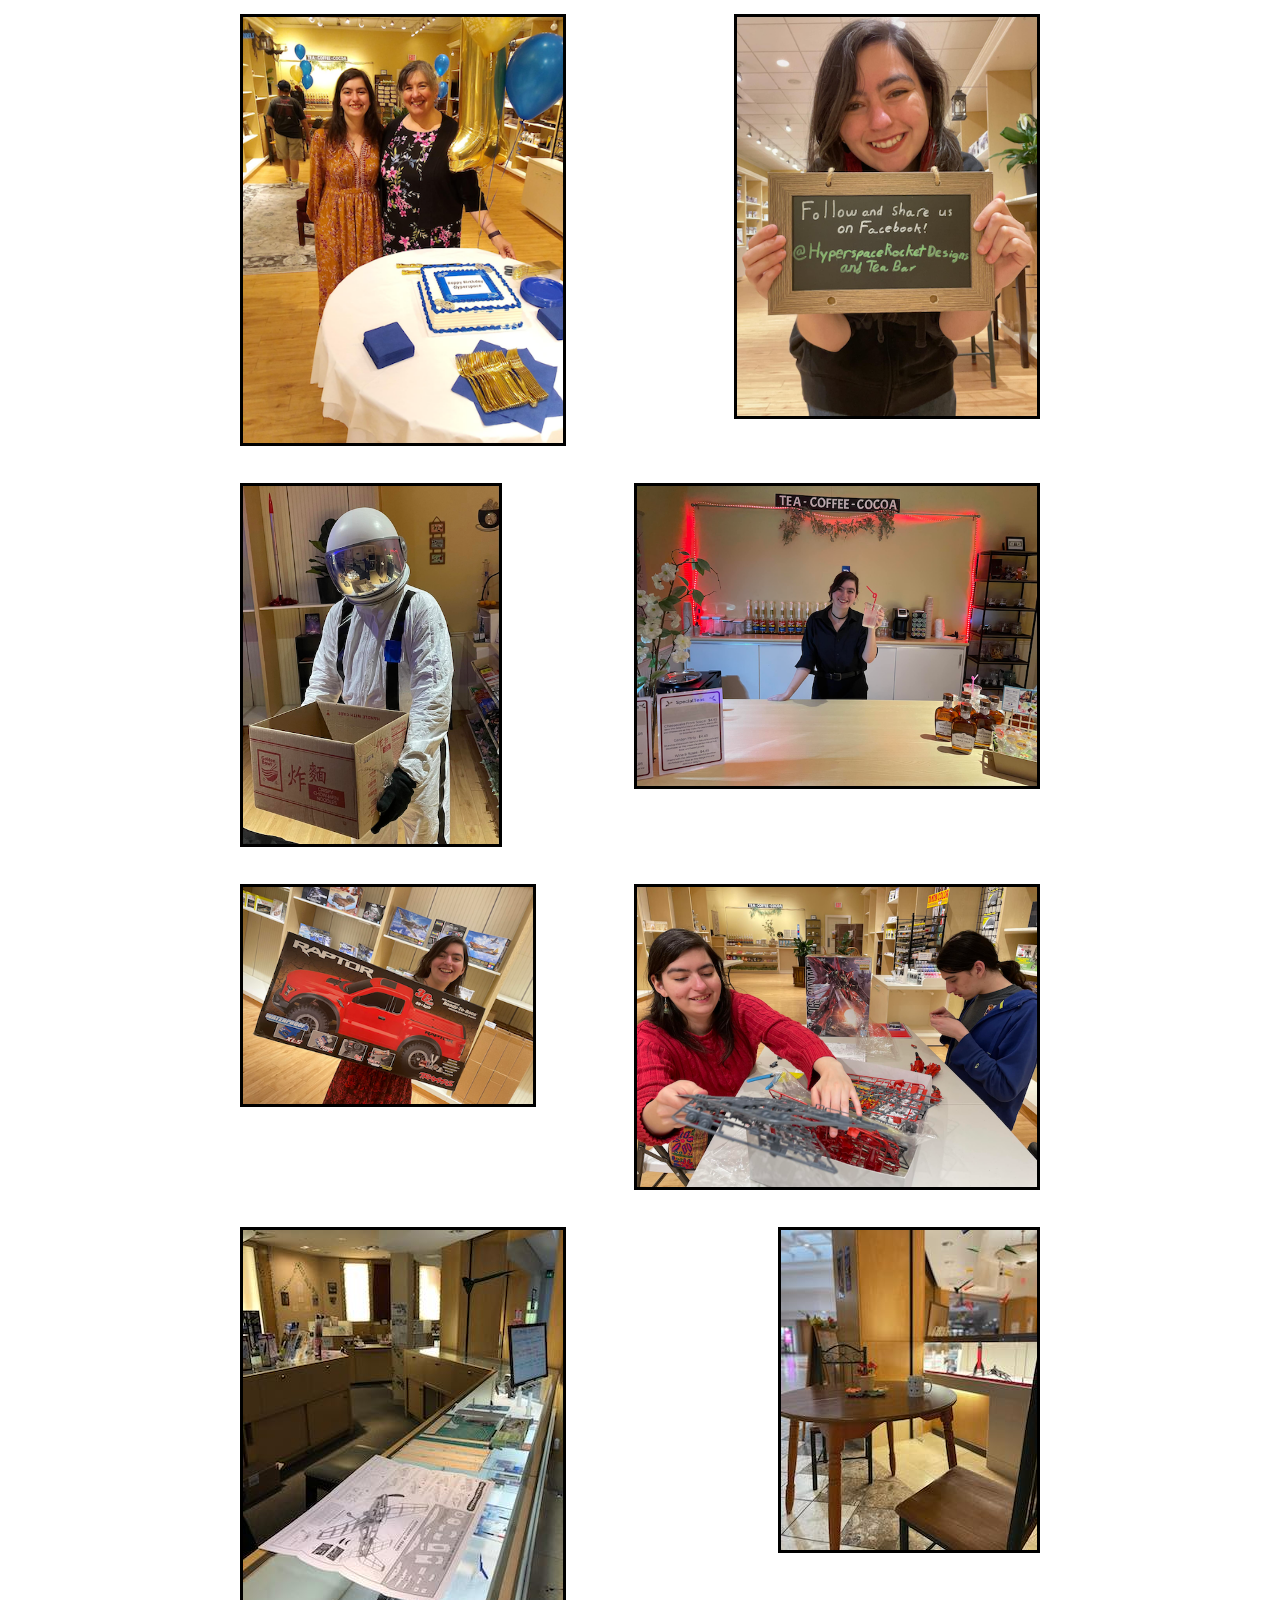
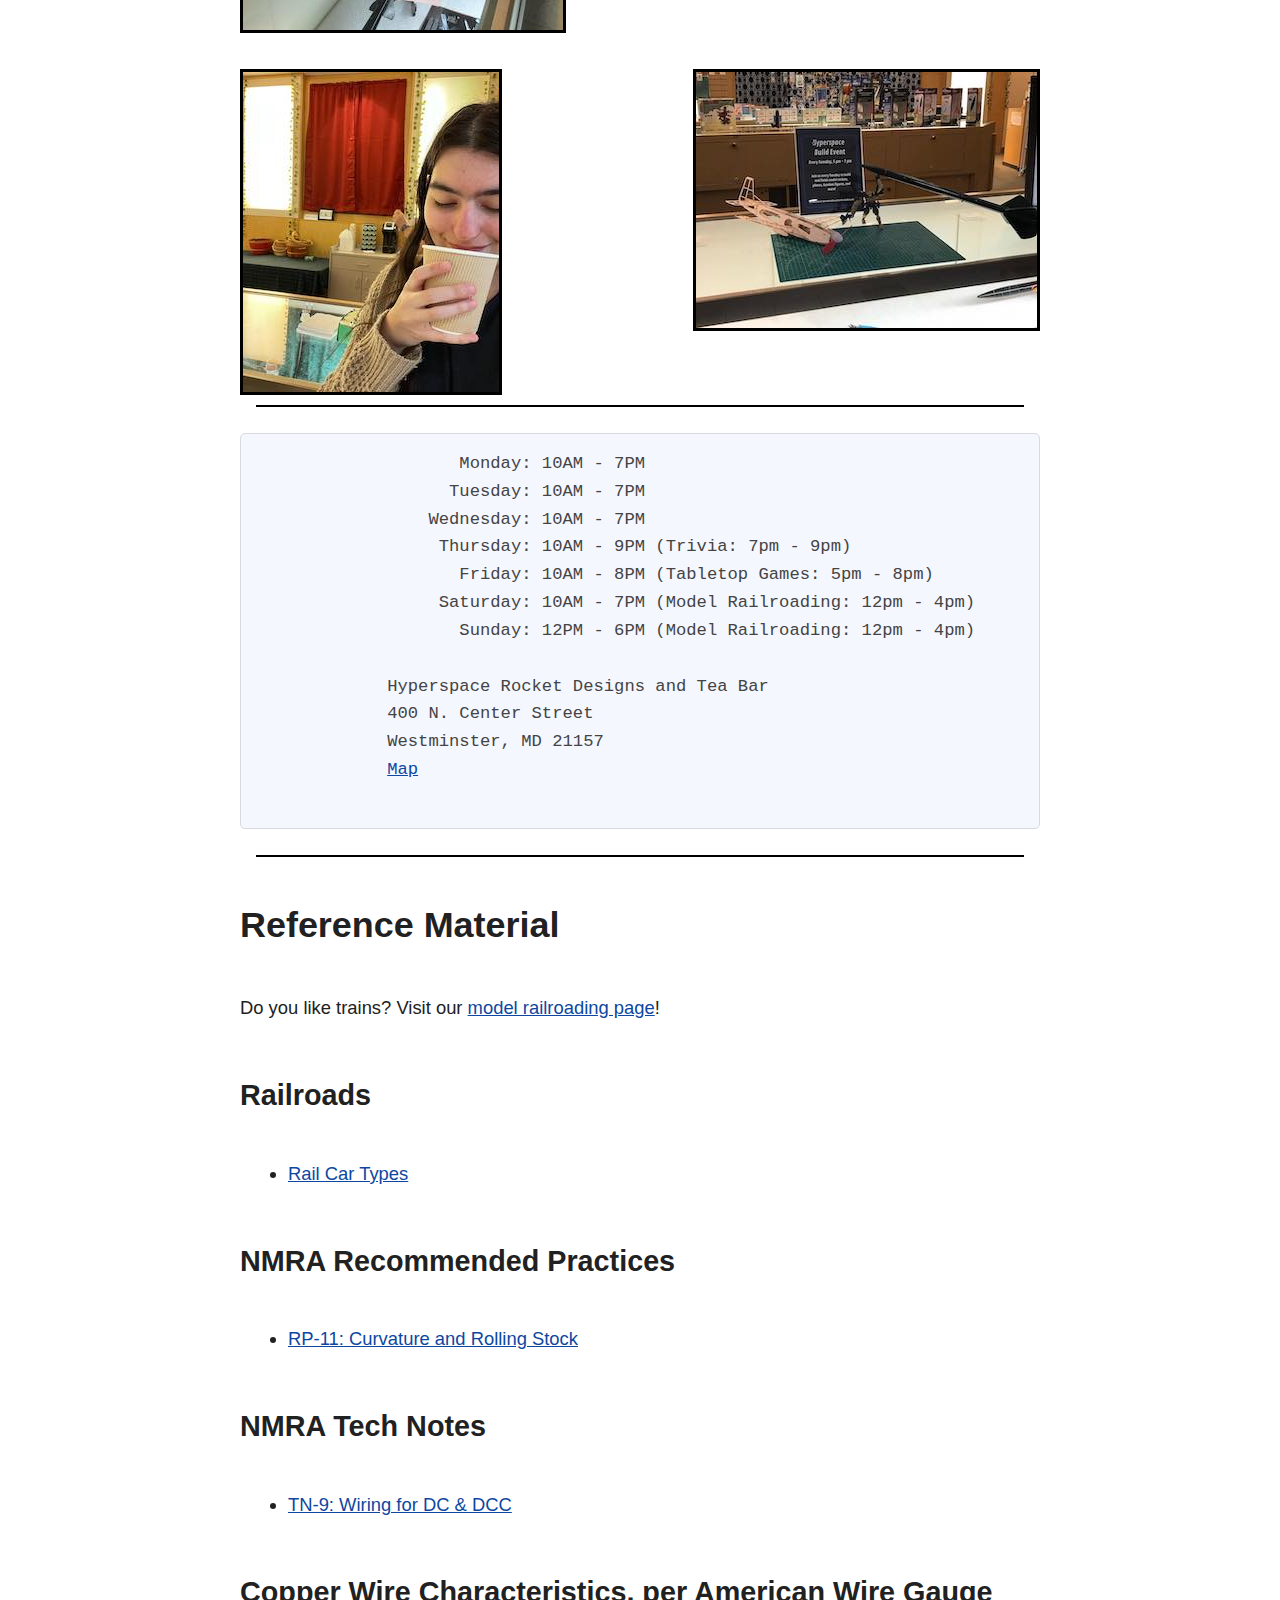
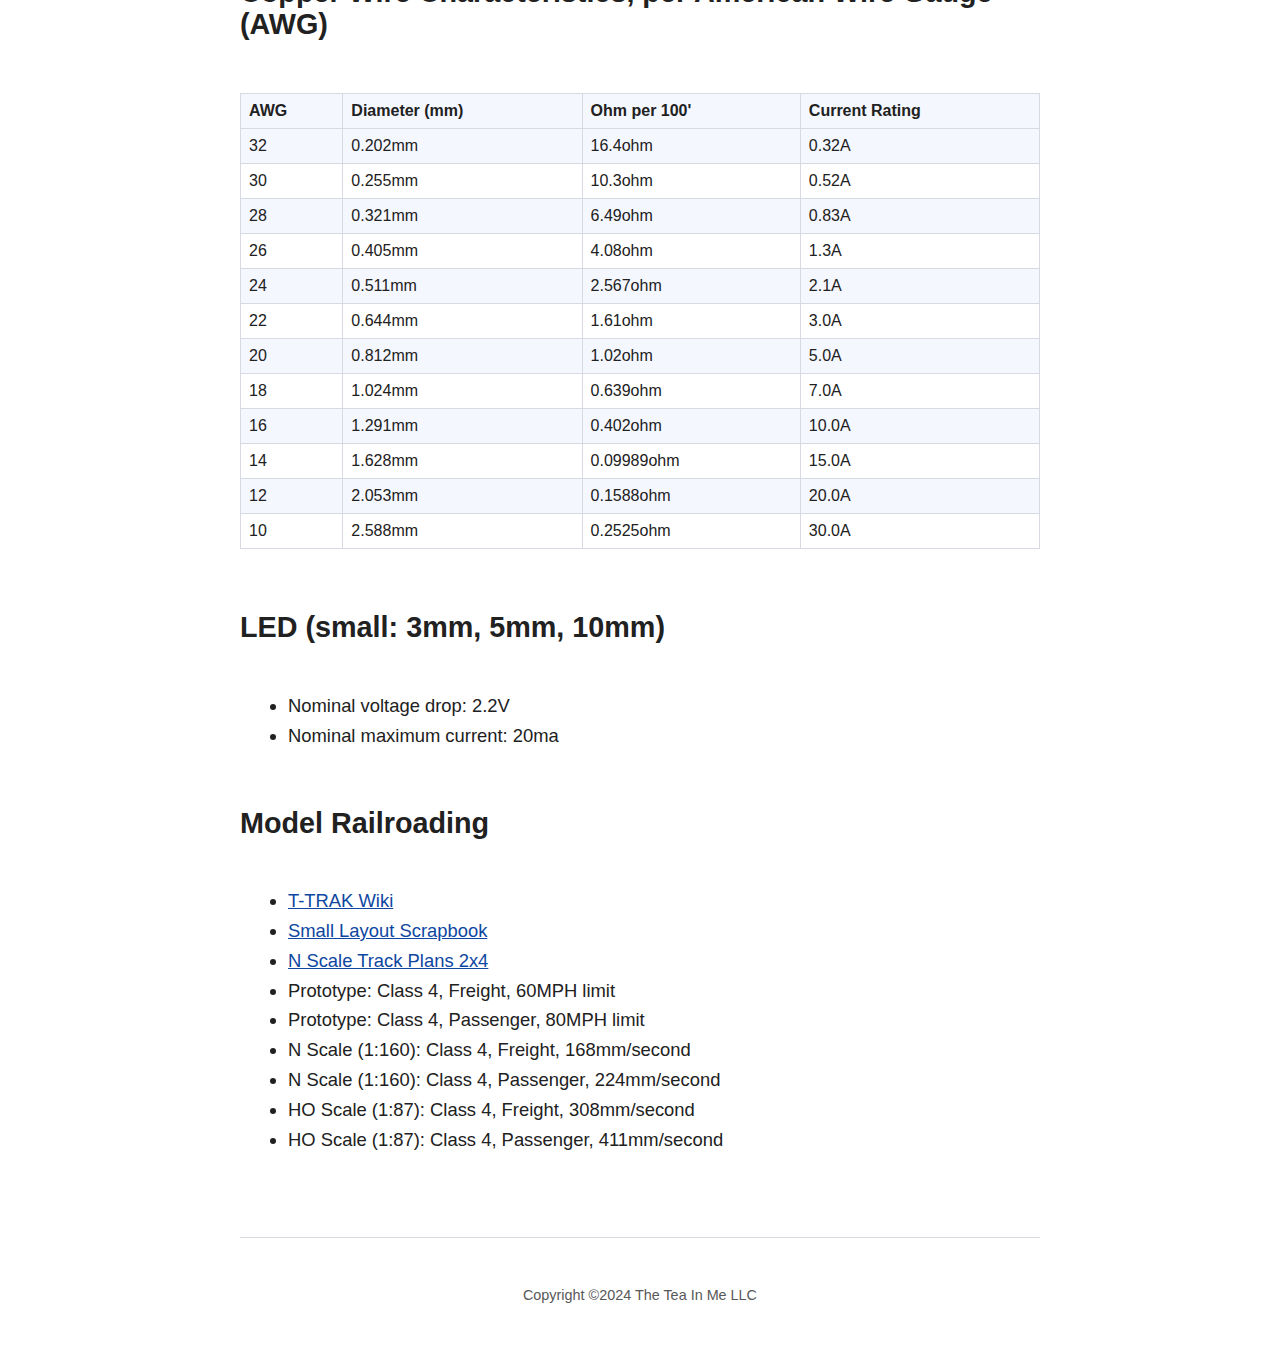
==== commit 200fdd26: "update" ====
--- a/docs/index.html
+++ b/docs/index.html
@@ -46,7 +46,7 @@
     <li>Live Jam Sessions - Stay tuned!</li>
     <li>Weekly Trivia Event - On Thursday nights (7:00pm - 9:00pm) we dim the lights and play some trivia.</li>
     <li>Weekly Tabletop Games - On Fridays (5pm - 8pm) we usually have a group at one of the tables.</li>
-    <li>Model Railroading - Come help with the trains on Saturdays and Sundays (1pm - 4pm).</li>
+    <li>Model Railroading - Come help with the trains on Saturdays and Sundays (12pm - 4pm).</li>
     </li>
   </ul>
   <p>
@@ -111,8 +111,8 @@
                 Wednesday: 10AM - 7PM
                  Thursday: 10AM - 9PM (Trivia: 7pm - 9pm)
                    Friday: 10AM - 8PM (Tabletop Games: 5pm - 8pm)
-                 Saturday: 10AM - 7PM (Model Railroading: 1pm - 4pm)
-                   Sunday: 12PM - 6PM (Model Railroading: 1pm - 4pm)
+                 Saturday: 10AM - 7PM (Model Railroading: 12pm - 4pm)
+                   Sunday: 12PM - 6PM (Model Railroading: 12pm - 4pm)
 
             Hyperspace Rocket Designs and Tea Bar
             400 N. Center Street
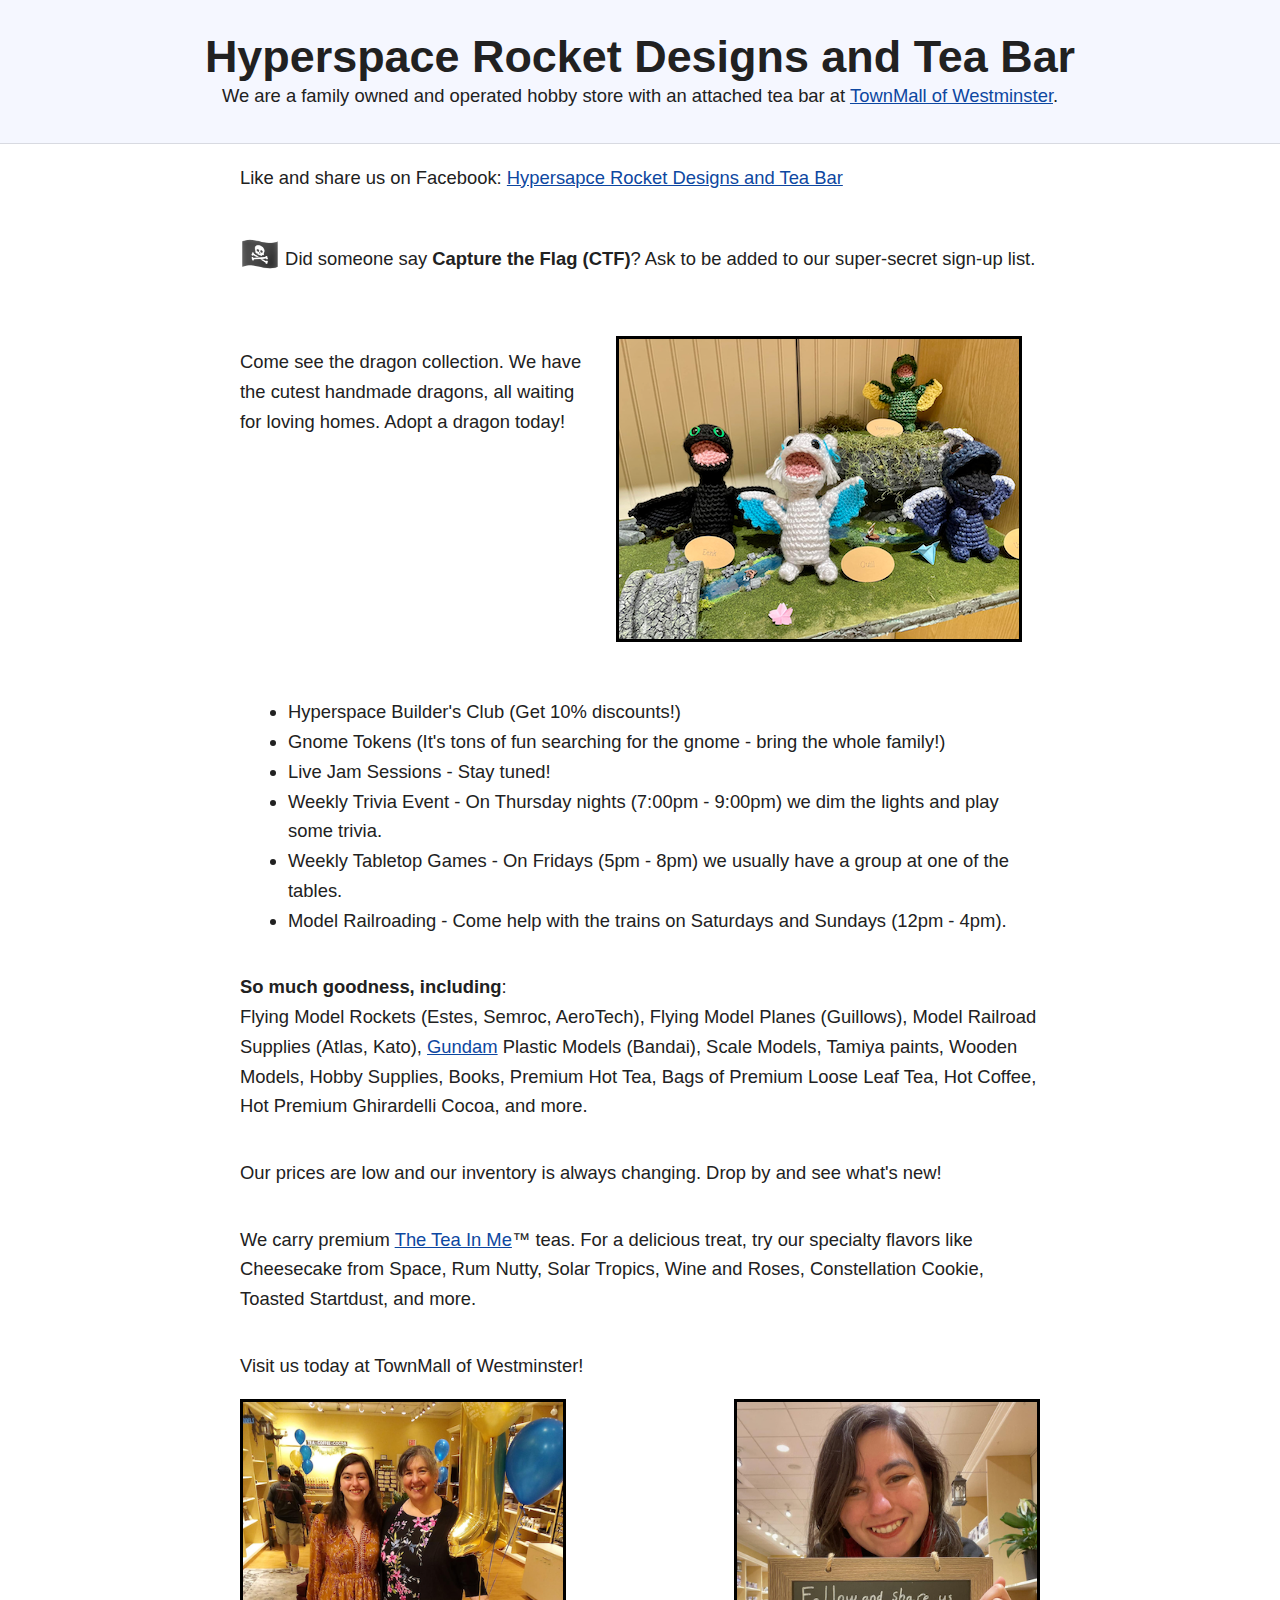
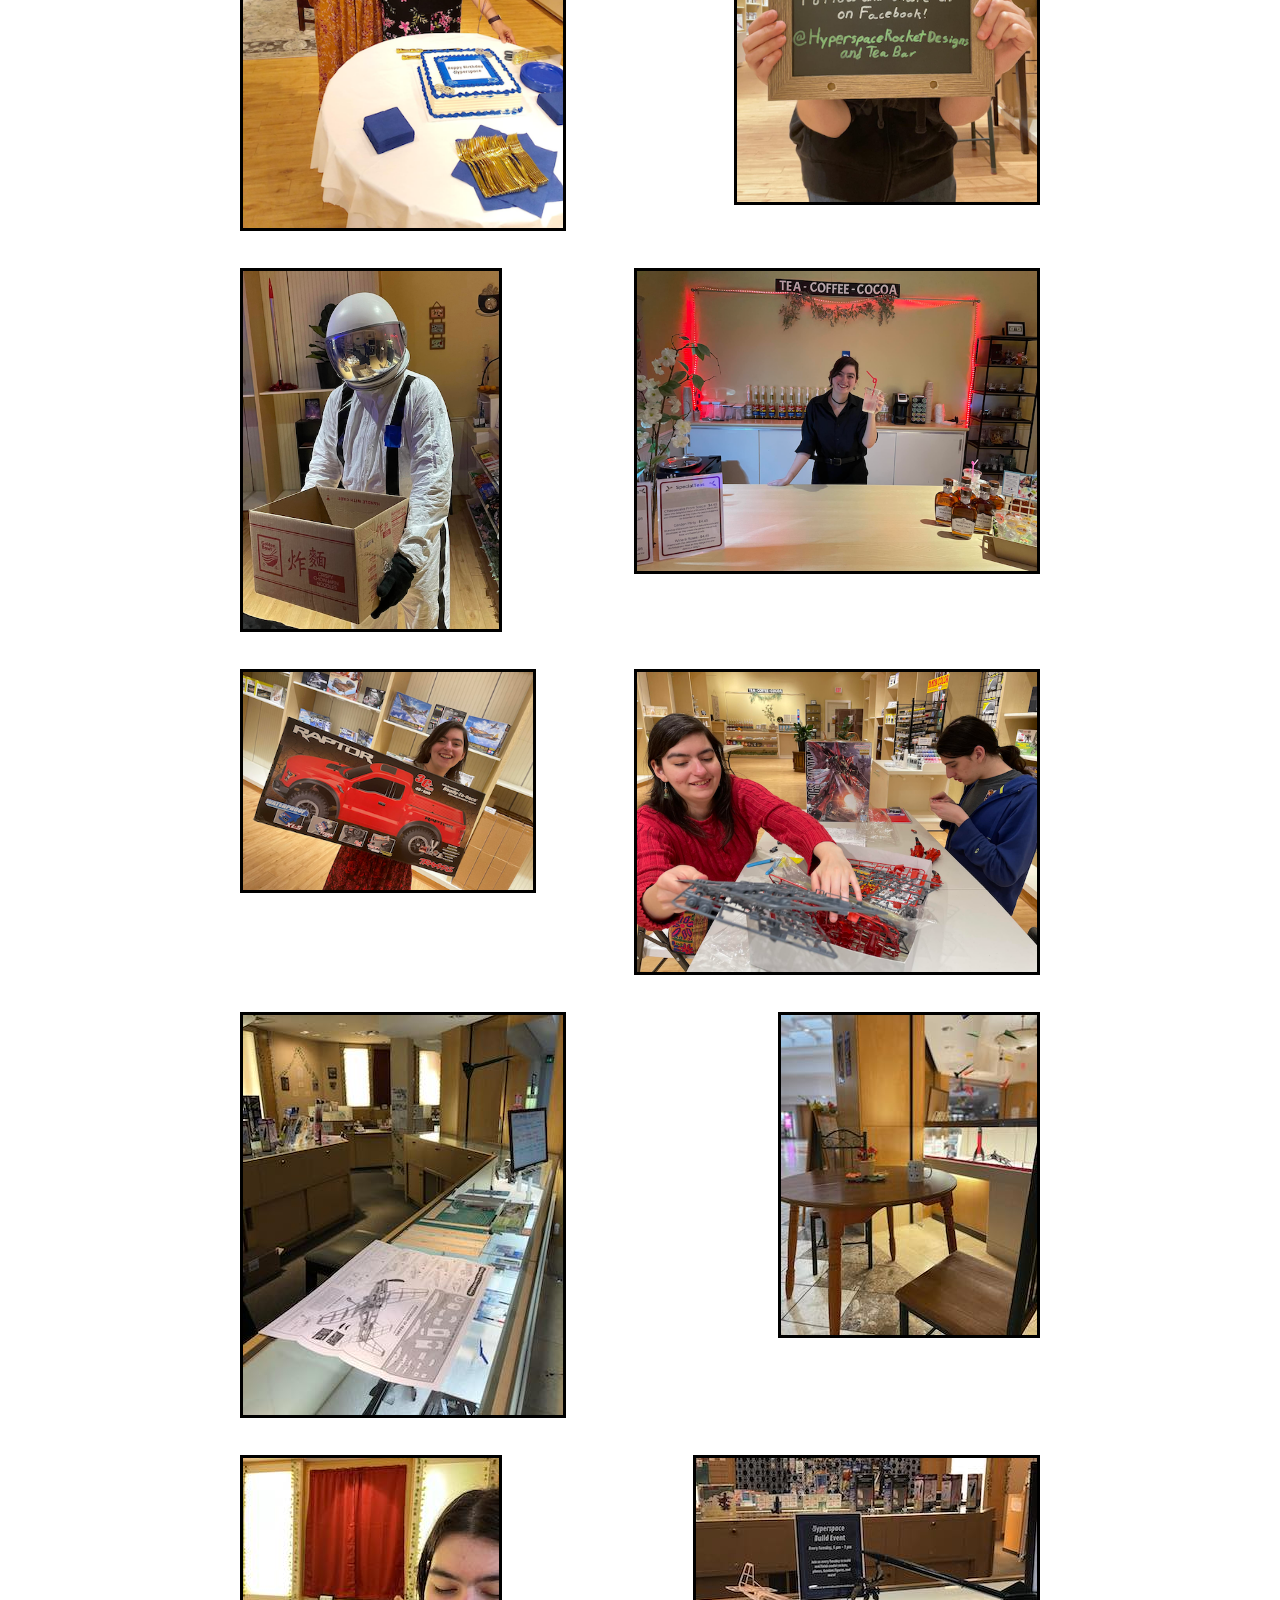
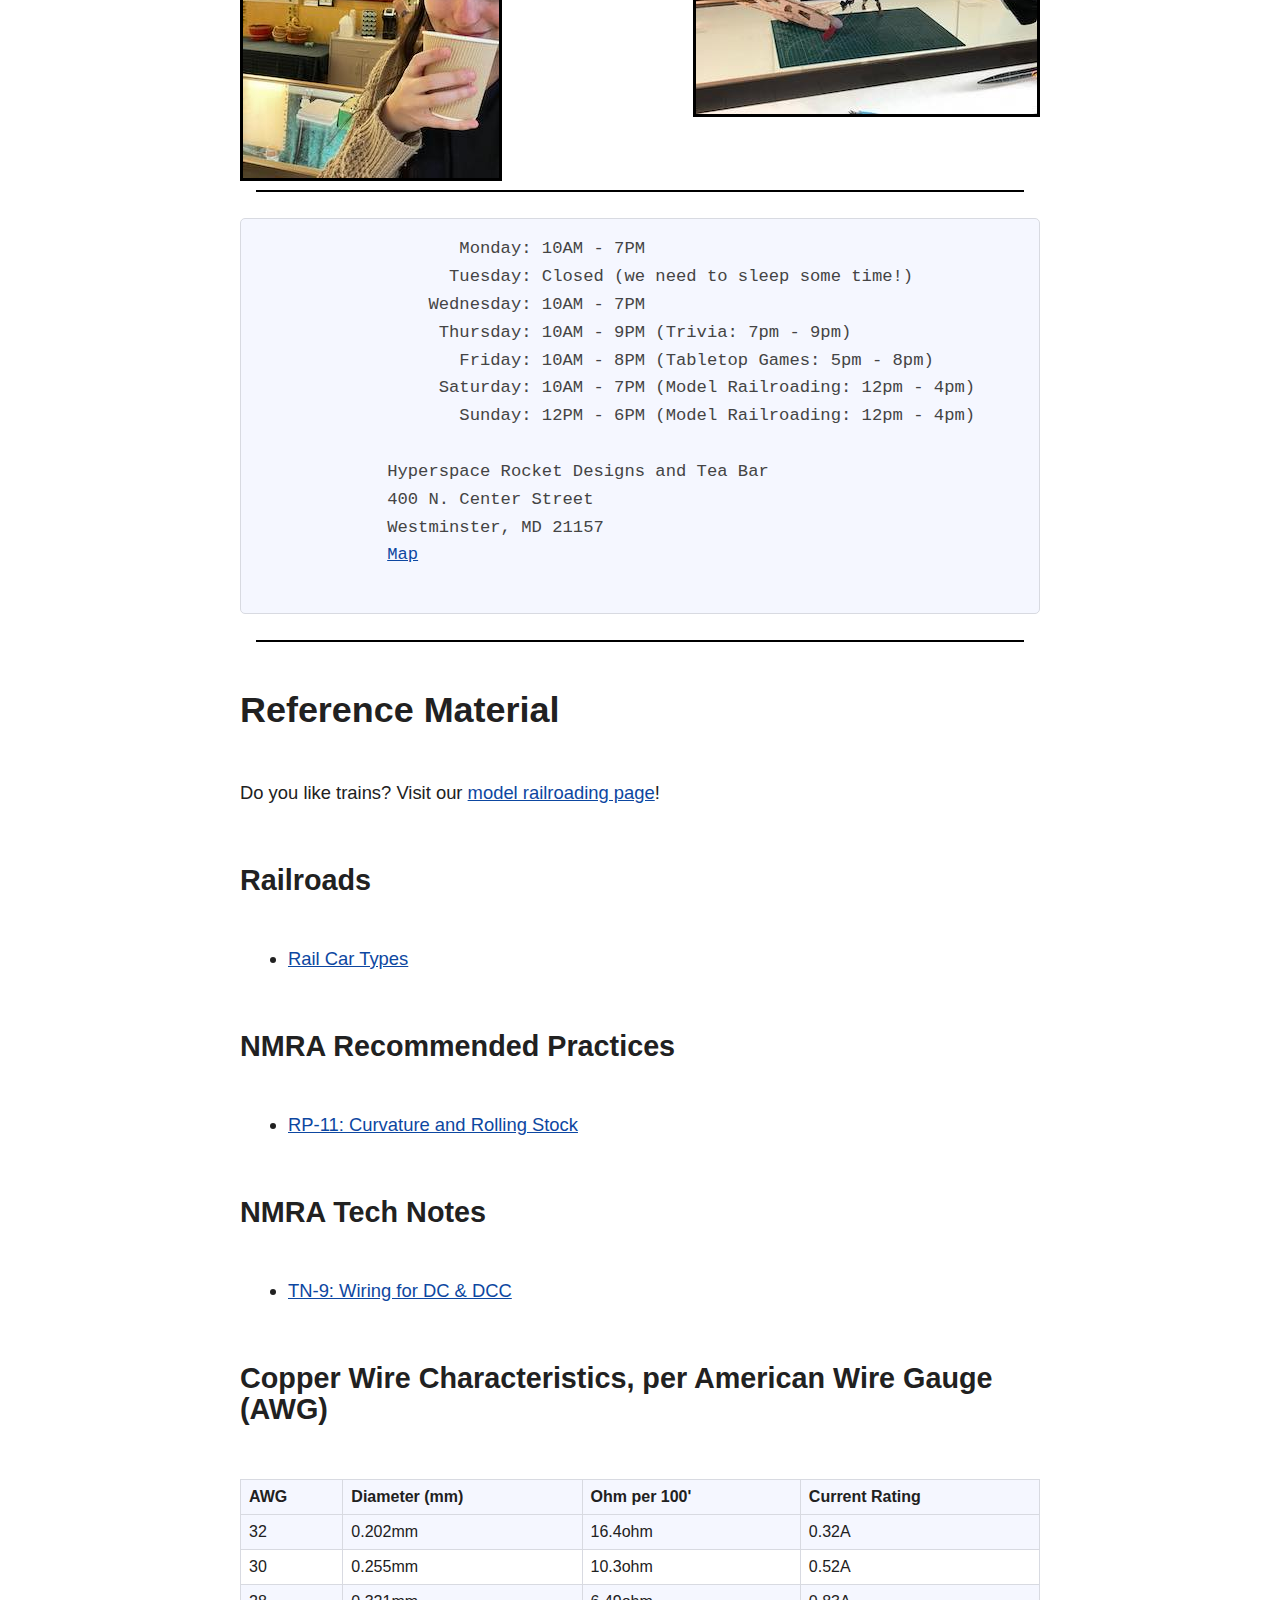
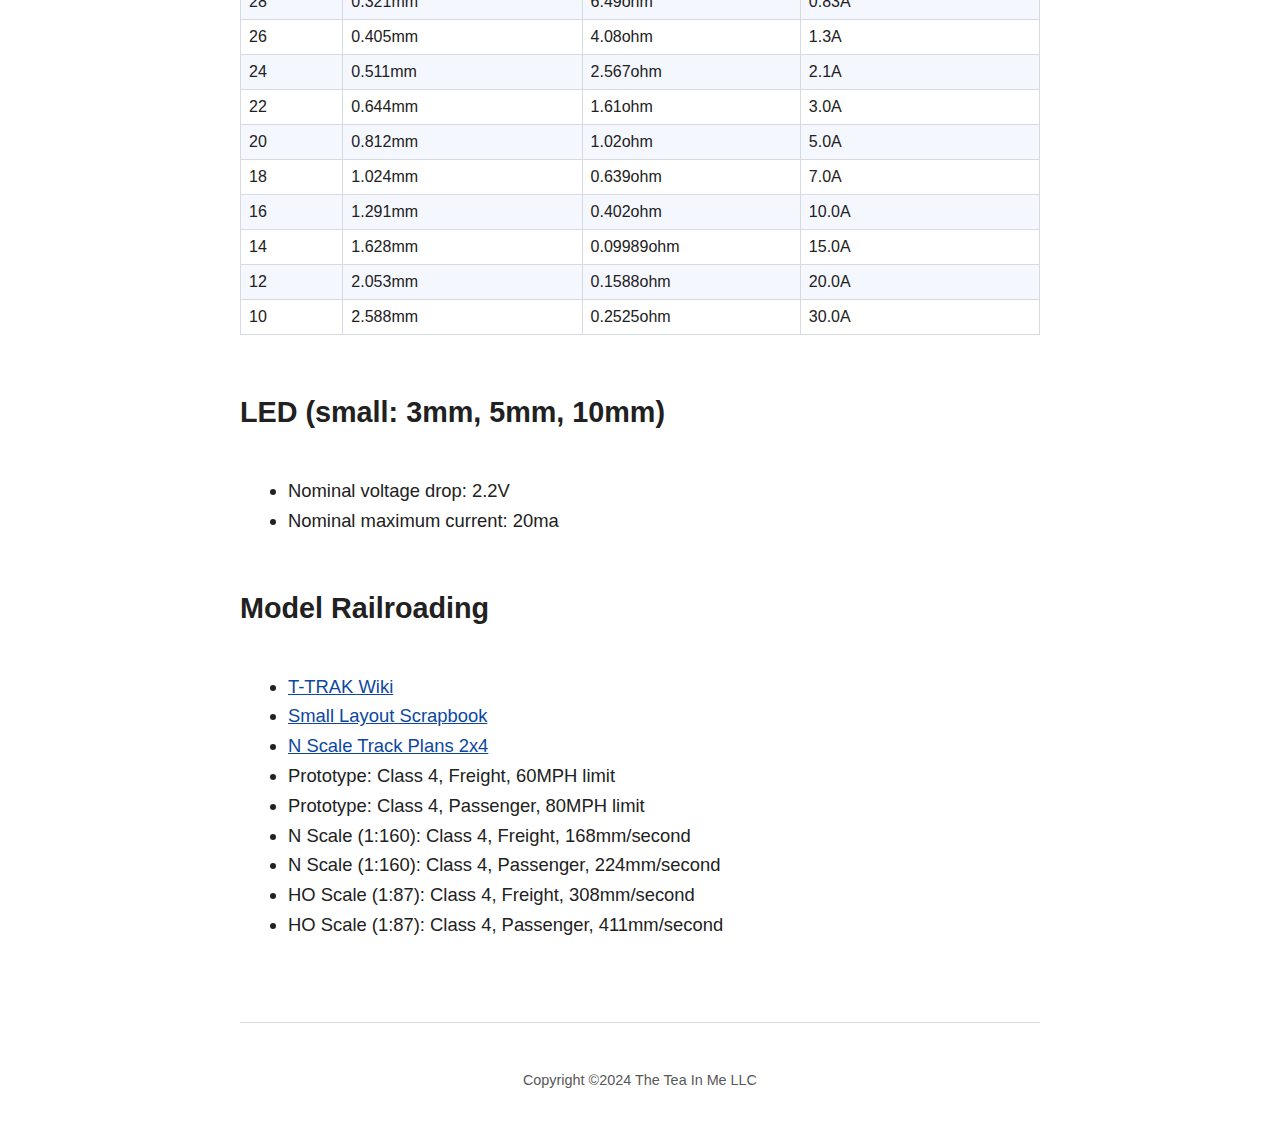
==== commit 7c30b853: "update" ====
--- a/docs/index.html
+++ b/docs/index.html
@@ -23,13 +23,6 @@
     <a href="https://www.facebook.com/profile.php?id=100087280057114">Hypersapce Rocket Designs and Tea Bar</a>
   </p>
   <p>
-    <b>Live Music for Father's Day: Maugorn the Stray performing live on June 16 (Sunday) at 2pm.</b>
-  </p>
-  <p>
-    <font size="+3">🎸</font> Yes, we are ramping up for more music. Jam sessions are on the way and the workshop
-    is busy. Stay tuned!
-  </p>
-  <p>
     <font size="+3">🏴‍☠️</font> Did someone say <b>Capture the Flag (CTF)</b>? Ask to be added to our super-secret
     sign-up list.</b>
   </p>
@@ -54,8 +47,8 @@
     Flying Model Rockets (Estes, Semroc, AeroTech), Flying Model Planes
     (Guillows), Model Railroad Supplies (Atlas, Kato),
     <a href="https://en.wikipedia.org/wiki/Gundam_model">Gundam</a> Plastic
-    Models (Bandai), Scale Models (AMT, Atlantis, MPC, Revell, Tamiya),
-    Working Catapults, Working Trebuchets, Hobby Supplies, Books, Premium Hot
+    Models (Bandai), Scale Models, Tamiya paints,
+    Wooden Models, Hobby Supplies, Books, Premium Hot
     Tea, Bags of Premium Loose Leaf Tea, Hot Coffee, Hot Premium Ghirardelli
     Cocoa, and more.
   </p>
@@ -107,7 +100,7 @@
   <hr />
   <pre>
                    Monday: 10AM - 7PM
-                  Tuesday: 10AM - 7PM
+                  Tuesday: Closed (we need to sleep some time!)
                 Wednesday: 10AM - 7PM
                  Thursday: 10AM - 9PM (Trivia: 7pm - 9pm)
                    Friday: 10AM - 8PM (Tabletop Games: 5pm - 8pm)
